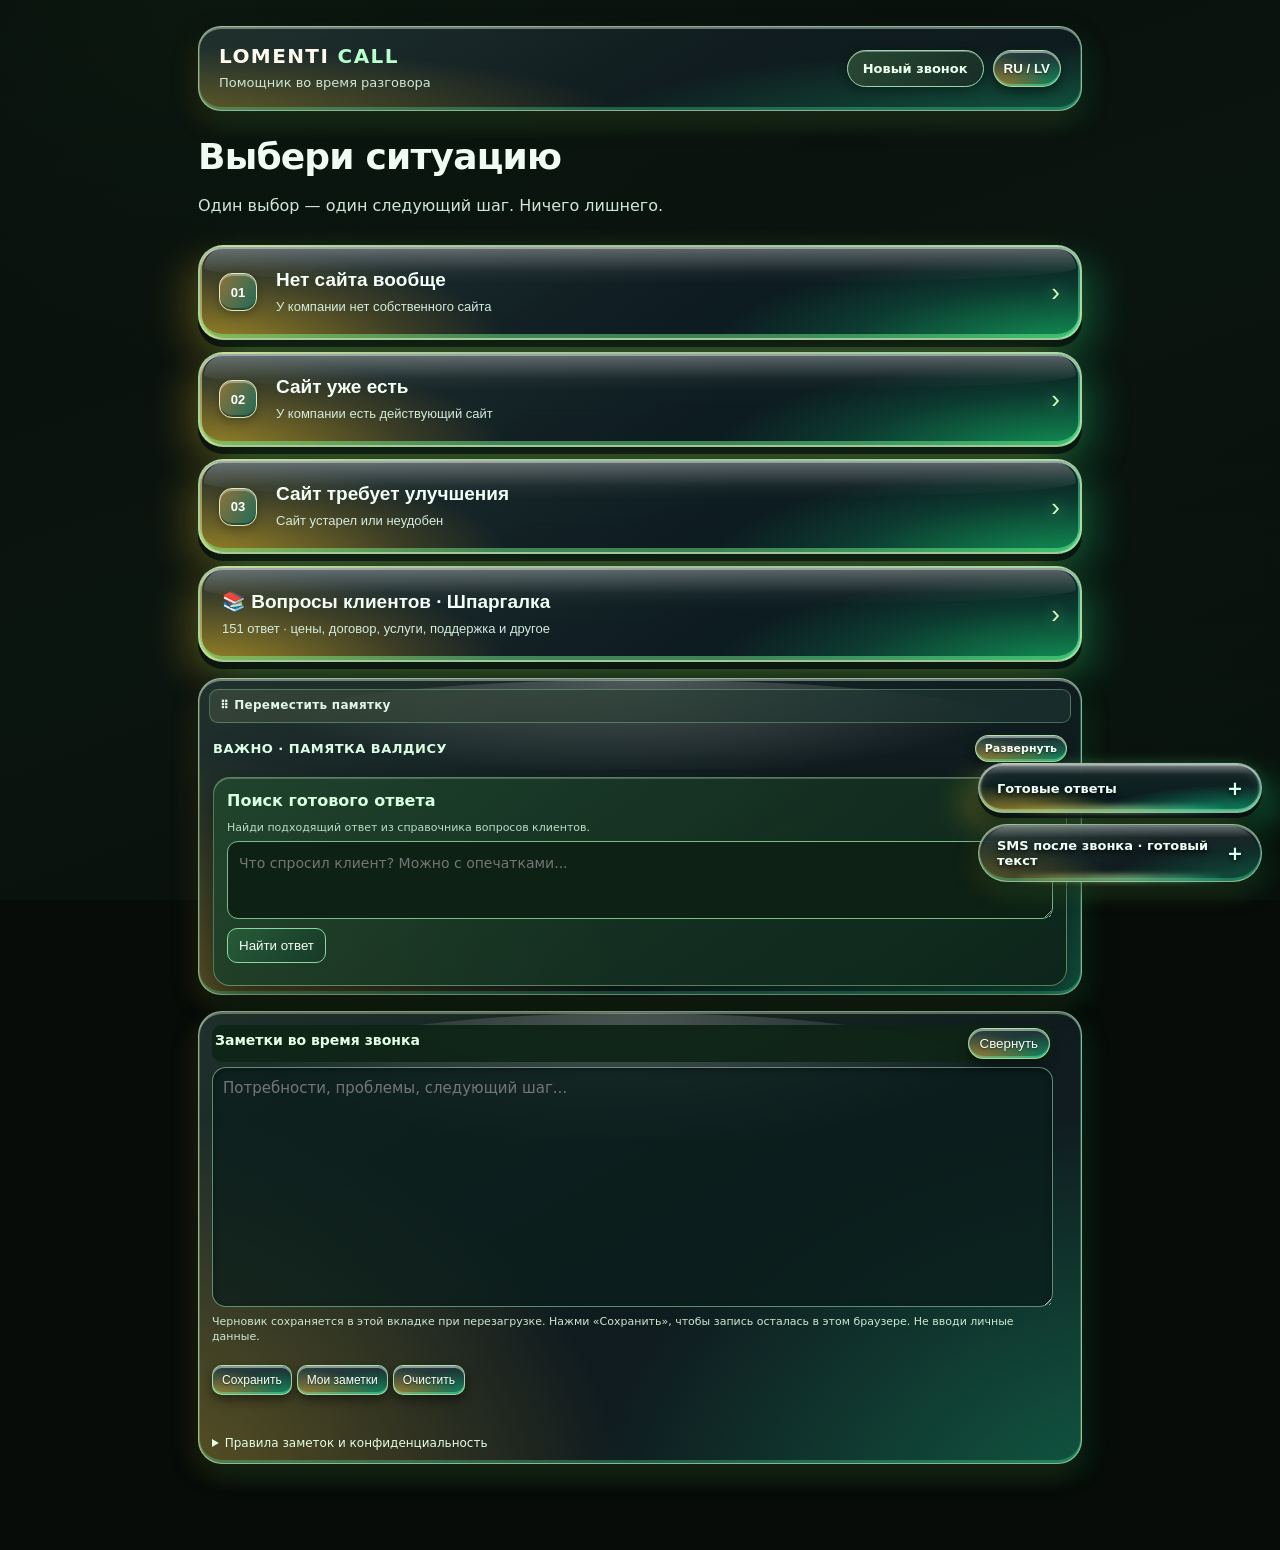
==== index.html @ 5f6c8fbc "End all RU/LV call branches immediately when client says no thanks" ====
<!doctype html><html lang="ru"><head><meta charset="utf-8"><meta name="viewport" content="width=device-width,initial-scale=1"><title>Lomenti Call · Сценарии</title><style>:root{color-scheme:dark;font-family:Inter,system-ui,Arial}*{box-sizing:border-box}body{margin:0;background:radial-gradient(ellipse at 80% 0%,#183c29 0%,#0b1110 48%,#080b0a 100%);color:#eaf7ed;min-height:100vh}.wrap{max-width:780px;margin:auto;padding:28px 18px 80px}header{display:flex;align-items:center;justify-content:space-between;gap:12px;margin-bottom:30px}.brand{font-size:22px;font-weight:850;letter-spacing:2px;color:#b6ff65;text-shadow:0 0 22px #78ff4870}.sub{color:#91a69a;font-size:13px;margin-top:5px}.lang{background:#17251c;border:1px solid #4c8a54;border-radius:14px;padding:10px;color:white;font-weight:700;cursor:pointer}h1{font-size:clamp(26px,5vw,42px);margin:0 0 8px}.intro{color:#a4b5a8;margin-bottom:26px}.grid{display:grid;gap:13px}.tile,.step{border:1px solid #3e6847;background:linear-gradient(140deg,#1d2b24db,#101813e8);border-radius:20px;padding:20px;box-shadow:0 6px 25px #00000055, inset 0 1px #ffffff10}.tile{cursor:pointer;text-align:left;color:#f0fff2;font-size:19px;font-weight:750;transition:.2s}.tile:hover,.choice:hover{border-color:#b4ff69;box-shadow:0 0 22px #a0ff4b22}.tile small{display:block;font-size:13px;color:#9bb39f;margin-top:7px;font-weight:400}.step{margin-top:14px;animation:show .25s ease}.step .eyebrow{color:#a5fb71;font-size:12px;letter-spacing:1px;text-transform:uppercase;font-weight:700}.step p{font-size:17px;line-height:1.55;margin:10px 0 18px}.choices{display:flex;flex-wrap:wrap;gap:9px}.choice,.back{cursor:pointer;border:1px solid #50755a;background:#23352a;color:#f3fff3;border-radius:12px;padding:11px 15px;font-size:14px;font-weight:700}.choice.active{background:#b5ff69;color:#10200c;border-color:#b5ff69}.back{margin:0 0 22px;background:transparent}.branch{margin-left:12px;padding-left:16px;border-left:2px solid #5d9b59}.note{color:#eaffd6;font-size:14px;font-weight:750;line-height:1.5;margin-top:22px;padding:16px;border:2px solid #b5ff69;border-radius:14px;background:#172b1c}.safety{background:#15271cf5;border:2px solid #b5ff69;border-radius:14px;padding:14px;margin-bottom:18px;box-shadow:0 5px 22px #00000099;color:#eaffd6}.safety-title{font-size:15px;font-weight:900;margin-bottom:12px;letter-spacing:.5px}.safety-grid{display:grid;grid-template-columns:repeat(2,minmax(0,1fr));gap:9px}.safety-item{background:#203629;border:1px solid #4b7650;border-radius:10px;padding:11px;font-size:12px;line-height:1.5;font-weight:700}.safety-item::before{content:'✓';color:#b5ff69;margin-right:7px}.safety-item.priority{background:#3a2618;border:2px solid #ffb454;color:#fff0d7;font-size:13px;box-shadow:0 0 15px #ff9d2b22}.safety-item.priority::before{content:'⚠';color:#ffb454}@media(min-width:900px){.wrap{width:calc(100% - 310px);max-width:820px;margin-left:max(300px,calc((100vw - 820px + 300px)/2));margin-right:auto}.safety{position:fixed;top:22px;left:12px;width:275px;max-height:calc(100vh - 44px);overflow-y:auto;z-index:5}.safety-grid{grid-template-columns:1fr}.safety-item{font-size:11px;padding:9px}}@media(min-width:1550px){.safety{left:max(20px,calc((100vw - 820px)/2 - 355px));width:325px}}@media(max-width:899px){.safety{position:relative;bottom:auto;z-index:1;max-height:none;overflow:visible;box-shadow:0 5px 22px #00000099}.safety-grid{grid-template-columns:repeat(2,minmax(0,1fr))}}@media(max-width:550px){.safety-grid{grid-template-columns:1fr}.safety{max-height:none;padding:9px}.safety-title{margin-bottom:5px;font-size:12px}.safety-item{padding:8px;font-size:11px}}@keyframes show{from{opacity:0;transform:translateY(-7px)}to{opacity:1;transform:translateY(0)}}@media(max-width:500px){.tile{font-size:17px}.branch{margin-left:4px;padding-left:10px}.step{padding:15px}}@media(min-width:1100px){.call-notes{position:fixed;right:16px;top:22px;width:320px;z-index:6}}.call-notes.dragging{opacity:.92;user-select:none}.notes-head{cursor:grab;touch-action:none}.call-notes.dragging .notes-head{cursor:grabbing}.call-notes{background:#222b1f;border:1px solid #a5d66c;border-radius:15px;padding:13px;box-shadow:0 8px 30px #00000088}.call-notes.collapsed textarea,.call-notes.collapsed #notes-clear,.call-notes.collapsed #notes-hint{display:none}.notes-head{display:flex;align-items:center;justify-content:space-between;gap:8px}.notes-toggle{margin:0!important;white-space:nowrap}.call-notes label{display:block;font-size:14px;font-weight:800;margin-bottom:8px;color:#d7ffac}.call-notes textarea{width:100%;min-height:125px;resize:vertical;background:#101a13;color:#f3fff3;border:1px solid #66885d;border-radius:9px;padding:10px;font:14px/1.45 system-ui}.call-notes button{margin-top:8px;background:#334532;border:1px solid #759765;border-radius:8px;color:#ffffff;padding:7px 11px;cursor:pointer}.call-notes small{display:block;margin-top:10px;color:#e7cfc5;background:#382a29;border:1px solid #91675e;border-radius:10px;padding:10px;font-size:12px;font-weight:500;line-height:1.55;letter-spacing:0;box-shadow:none;text-transform:none}.call-notes small strong{display:block;color:#ff3030;font-weight:950;font-size:15px;line-height:1.3;text-shadow:0 0 5px #ff222266;letter-spacing:.015em}.call-notes small ul{margin:6px 0 8px;padding-left:17px}.call-notes small li{margin:2px 0}.call-notes small p{margin:7px 0 0}.call-notes small ul{line-height:1.35}@media(max-width:1099px){.call-notes{margin-top:18px}.call-notes textarea{min-height:100px}}@media(min-width:1100px) and (max-width:1350px){.call-notes{width:205px;right:8px}}@media(min-width:1100px){.wrap{width:calc(100% - 680px);max-width:820px;margin-left:auto;margin-right:auto;padding-left:12px;padding-right:12px}.safety{left:16px;width:260px}.call-notes{right:16px;width:320px}}@media(min-width:1100px) and (max-width:1350px){.wrap{width:calc(100% - 515px)}.safety{left:8px;width:205px}.call-notes{right:8px;width:250px}}@media(min-width:1100px) and (max-width:1200px){.wrap{width:calc(100% - 475px)}.safety{width:195px}.call-notes{width:230px}}@media(min-width:1550px){.safety{left:max(20px,calc((100vw - 820px)/2 - 310px));width:275px}.call-notes{right:max(20px,calc((100vw - 820px)/2 - 365px));width:330px}}@media(max-width:1099px){.call-notes{position:static;width:auto;max-width:100%}}  
/* LOMENTI CALL · violet chrome visual system */
:root{color-scheme:dark;font-family:Inter,system-ui,Arial;--violet:#93f6b4;--glow:#5ef291;--ink:#06140b;--line:#60c38175}
html{scroll-behavior:smooth}body{background:radial-gradient(ellipse 75% 46% at 83% 4%,#23924a7a,transparent 75%),radial-gradient(ellipse 60% 45% at 10% 37%,#114724 0%,transparent 80%),linear-gradient(150deg,#06110a,#092211 55%,#06110a);color:#f0fef5;background-attachment:fixed}
body:before{content:"";position:fixed;inset:0;pointer-events:none;z-index:0;background:linear-gradient(110deg,transparent 48%,#93f6b608 50%,transparent 52%),repeating-linear-gradient(0deg,transparent 0 64px,#abf8c608 65px 66px);mask-image:linear-gradient(#00000088,transparent 85%)}
.wrap{position:relative;z-index:1;max-width:900px}header{padding:14px 18px;border:1px solid #86d4a244;border-radius:20px;background:#0f2817b8;backdrop-filter:blur(22px);box-shadow:inset 0 1px #ffffff20,0 14px 50px #00000088;margin-bottom:22px}.brand{color:#f5fef8;text-shadow:0 0 22px #99f7b988;letter-spacing:2.5px}.brand span{color:#abf8c6!important}.sub,.intro{color:#a4d3b5}.lang{background:linear-gradient(140deg,#1f5c35,#153520);border:1px solid #93f6b480;color:#f0fef5;box-shadow:inset 0 1px #ffffff25}.lang:hover,.back:hover{border-color:#cafbdb;box-shadow:0 0 22px #7ff5a855}
.chrome-hero{position:relative;isolation:isolate;overflow:hidden;min-height:235px;border:1px solid #9ef2ba60;border-radius:28px;margin-bottom:25px;padding:35px 34px;display:flex;align-items:center;background:radial-gradient(ellipse at 83% 46%,#2aa9579c 0%,#124825aa 36%,transparent 67%),linear-gradient(130deg,#0f2817,#08150c);box-shadow:inset 0 1px #ffffff36,0 22px 70px #00000099,0 0 70px #35e1721f}
.chrome-hero:after{content:"";position:absolute;inset:0;z-index:-1;pointer-events:none;background:repeating-linear-gradient(90deg,transparent 0 59px,#cdfbdd08 60px 61px),linear-gradient(0deg,#06110a9c,transparent 40%);mask-image:linear-gradient(90deg,transparent,#000000)}
.chrome-copy{position:relative;z-index:2;max-width:62%}.chrome-kicker{color:#b0f9c9;font-size:11px;font-weight:850;letter-spacing:3px;text-transform:uppercase;margin-bottom:12px}.chrome-hero h2{font-size:clamp(29px,4vw,48px);line-height:1.05;letter-spacing:-1.8px;margin:0 0 14px;text-transform:uppercase;text-shadow:0 3px 25px #000000}.chrome-hero p{color:#b8dcc5;font-size:14px;line-height:1.6;max-width:390px;margin:0}.chrome-art{position:absolute;right:-2%;top:-19%;height:145%;width:50%;filter:drop-shadow(0 0 32px #73f4a188);transform:rotate(-12deg);pointer-events:none}.chrome-art svg{width:100%;height:100%}.chrome-hero .spark{position:absolute;width:5px;height:5px;background:#ffffff;border-radius:50%;box-shadow:0 0 16px 4px #90f6b4}.chrome-hero .spark.one{right:28%;top:18%}.chrome-hero .spark.two{right:8%;bottom:22%}
.tile,.step{border:1px solid #63b67f78;background:linear-gradient(145deg,#1d3f29d9,#0e2114ef 72%);box-shadow:inset 0 1px #ffffff23,0 10px 35px #00000088,0 0 28px #37c26810;backdrop-filter:blur(18px);border-radius:20px;color:#f2fef6}.tile{position:relative;overflow:hidden}.tile:before{content:"";position:absolute;inset:0 0 auto;height:1px;background:linear-gradient(90deg,transparent,#d5fce370,transparent)}.tile:hover,.choice:hover{border-color:#adf8c7;box-shadow:0 0 28px #66f3974a, inset 0 1px #ffffff38;transform:translateY(-1px)}.tile small{color:#a8d1b7}.step .eyebrow{color:#acf8c7}.step p{color:#ecfdf2}.choice,.back{background:linear-gradient(145deg,#225233,#183923);border:1px solid #67b884;color:#f5fef8;transition:.18s}.choice.active{background:linear-gradient(120deg,#c9fbdb,#86f5ac);color:#0a2f17;border-color:#dafce6;box-shadow:0 0 24px #77f4a366}.branch{border-left:2px solid #70de97}.note{color:#dcfce7;border-color:#86f5ac;background:#1a4127}.safety{background:#102718ed;border:1px solid #93f6b48c;color:#eafdf1;box-shadow:0 12px 35px #00000099,inset 0 1px #ffffff1b;backdrop-filter:blur(20px)}.safety-title{color:#c9fbda}.safety-item{background:#1d3c28;border:1px solid #4c8d63;color:#ddf6e6}.safety-item::before{color:#aff9c9}.safety-item.priority{background:#3d281e;border:2px solid #ffc074;color:#fff1da}.safety-item.priority::before{color:#ffc074}.call-notes{background:#112a19ed;border:1px solid #74ca93;box-shadow:0 14px 45px #000000aa,inset 0 1px #ffffff22;backdrop-filter:blur(20px)}.call-notes label{color:#d4fbe2}.call-notes textarea{background:#0a1f11;color:#f6fef9;border:1px solid #5ab379}.call-notes textarea:focus{outline:2px solid #86f5ac;outline-offset:1px}.call-notes button{background:#255b38;border:1px solid #70c28d}.call-notes small{background:#22372c;border-color:#52886d}.call-notes small strong{color:#ff7171;text-shadow:none}
@media(max-width:650px){.chrome-hero{padding:25px 20px;min-height:205px}.chrome-copy{max-width:78%}.chrome-hero h2{font-size:clamp(25px,7vw,35px)}.chrome-hero p{font-size:12px}.chrome-art{right:-21%;width:70%;opacity:.62}.chrome-kicker{letter-spacing:1.5px;font-size:10px}header{padding:12px}}
@media(prefers-reduced-motion:reduce){*,*:before,*:after{animation:none!important;transition:none!important;scroll-behavior:auto!important}}

/* Layout correction: no overlapping columns; movable memo */
.chrome-hero{min-height:112px;padding:0;margin-bottom:22px;overflow:hidden;background:radial-gradient(ellipse at 75% 50%,#2da558a0,transparent 60%),linear-gradient(130deg,#0f2817,#08150c)}
.chrome-art{right:5%;top:-125%;height:350%;width:260px;transform:rotate(-17deg);opacity:.85}
.chrome-hero .spark.one{right:35%;top:28%}
.safety-drag-handle{cursor:grab;touch-action:none;user-select:none;padding:8px 10px;margin:-4px -4px 12px;border-radius:9px;background:#224d31;color:#d6fce4;font-size:12px;font-weight:800;letter-spacing:.3px}
.safety.dragging .safety-drag-handle{cursor:grabbing}
@media(min-width:1100px) and (max-width:1499px){.wrap{width:calc(100% - 36px);max-width:900px;margin:0 auto;padding:24px 18px 70px}.safety,.call-notes{position:relative;left:auto;right:auto;top:auto;width:100%;max-width:none;max-height:none;margin:16px 0;overflow:visible}.safety-grid{grid-template-columns:repeat(2,minmax(0,1fr))}}
@media(min-width:1500px){.wrap{width:calc(100% - 710px);max-width:900px;margin:0 auto}.safety{position:fixed;left:16px;top:22px;width:310px;max-height:calc(100vh - 44px);overflow:auto}.call-notes{position:fixed;right:16px;top:22px;width:310px}.safety-grid{grid-template-columns:1fr}}
@media(max-width:1099px){.safety,.call-notes{position:relative;left:auto;right:auto;top:auto;width:100%;max-width:100%;margin:16px 0}.safety-grid{grid-template-columns:repeat(2,minmax(0,1fr))}}
@media(max-width:600px){.safety-grid{grid-template-columns:1fr}.chrome-hero{min-height:90px}.chrome-art{right:0;width:200px}}

.safety{z-index:20}.safety.dragging{z-index:50}.safety-drag-handle{min-height:34px}
.step:has(>.step-meme){position:relative;padding-right:clamp(180px,27%,275px);min-height:230px}.step-meme{position:absolute;right:18px;top:50%;transform:translateY(-50%);width:clamp(150px,23%,235px);height:auto;aspect-ratio:1;object-fit:cover;border-radius:12px;border:1px solid #4b9165;pointer-events:none}.choice-with-meme{display:inline-flex;align-items:center;max-width:100%;min-width:0}.choice-with-meme .choice{white-space:normal}@media(max-width:650px){.step:has(>.step-meme){padding-right:112px;min-height:140px}.step-meme{right:10px;width:96px}.choices{max-width:100%}} .faq-search{display:block;width:100%;padding:16px;border:1px solid #93f6b4;border-radius:15px;background:#14321e;color:#ffffff;font:16px system-ui;outline:none;margin:16px 0 18px}.faq-search:focus{box-shadow:0 0 0 3px #93f6b444}.faq-cats{display:flex;gap:8px;flex-wrap:wrap;margin-bottom:22px}.faq-cats .choice{padding:9px 12px;font-size:13px}.faq-heading{font-size:19px;color:#c9fbdb;margin:24px 0 10px}.faq-item{background:#13301d;border:1px solid #55ab73;border-radius:13px;margin:9px 0;overflow:hidden}.faq-item summary{cursor:pointer;padding:15px;font-weight:700;line-height:1.4}.faq-item[open] summary{color:#c1fad5}.faq-item p{margin:0;padding:0 15px 17px;color:#e6fdee;line-height:1.55}.faq-tile{border-color:#9af7ba;background:linear-gradient(120deg,#215f37,#13321e)}@media(max-width:550px){.faq-cats .choice{font-size:12px;padding:8px 10px}} .sms-note{margin:16px 0;padding:16px;border:1px solid #72d294;border-radius:16px;background:linear-gradient(140deg,#183d25dc,#0f2517e8);box-shadow:0 8px 28px #00000055}.sms-note h2{margin:0 0 7px;font-size:17px;color:#d5fce3}.sms-note p{margin:0 0 10px;color:#b5e2c5;font-size:12px;line-height:1.5}.sms-note pre{white-space:pre-wrap;overflow-wrap:anywhere;font:14px/1.55 system-ui;color:#ecfdf2;background:#0c2113;padding:12px;border-radius:10px;border:1px solid #3c7c53}.sms-note button{cursor:pointer;border:1px solid #96f1b6;border-radius:10px;background:#2c6942;color:white;padding:10px 14px;font-weight:700}
/* Separate three utility panels from the main dialogue with subtle green accents */
.call-helper-panel,.sms-note{border:1px solid #75bd8a!important;background:linear-gradient(145deg,rgba(29,62,47,.92),rgba(20,39,34,.94))!important;box-shadow:0 0 0 1px rgba(128,218,151,.10),0 8px 26px #00000055!important}
.call-helper-panel h2,.sms-note h2{color:#baf3c5!important}
.call-helper-panel .choice{border-color:#619a76;background:#294c3a;color:#eaffed}
.call-helper-panel .choice:hover{border-color:#a4e8b4;box-shadow:0 0 12px #8bdca72b}
.call-helper-panel .choice.active{background:#a7dfb3;color:#143020;border-color:#a7dfb3}
.sms-note pre{border-color:#537f64;background:#14291e;color:#effff1}
.sms-note button{border-color:#80b792;background:#315e43;color:#f1fff3}

/* Compact corner tools: closed by default, independent of dialogue and FAQ */
.quick-tools{position:fixed;bottom:18px;right:18px;width:min(310px,calc(100vw - 28px));z-index:80;display:flex;flex-direction:column;gap:8px;pointer-events:none}
.quick-tool{pointer-events:auto;border:1px solid #74b78b!important;border-radius:13px;background:#192c24f5!important;color:#effff2;box-shadow:0 8px 28px #00000099!important;overflow:hidden;margin:0!important;padding:0!important}
.quick-tool summary{cursor:pointer;list-style:none;display:flex;align-items:center;justify-content:space-between;padding:11px 14px;color:#baf3c5;font-size:13px;font-weight:750;user-select:none}
.quick-tool summary::-webkit-details-marker{display:none}.quick-tool summary:after{content:'+';font-size:19px;line-height:1}.quick-tool[open] summary:after{content:'−'}
.quick-tool-body{padding:0 12px 12px;max-height:min(55vh,480px);overflow-y:auto}.quick-tool-body p{font-size:12px;line-height:1.45;margin:4px 0 10px}.quick-tool-body pre{font-size:12px;line-height:1.5;max-height:230px;overflow:auto;margin:7px 0;padding:10px}.quick-tool-body .choices{gap:6px}.quick-tool-body .choice{font-size:11px;padding:7px 9px}.quick-tool-body .branch{margin:8px 0 0;padding-left:8px}.quick-tool-body .step{padding:9px;margin:0;min-height:0}.quick-tool-body .step p{font-size:12px}.quick-tool-body h2{display:none}.quick-tool-body .sms-note{padding:0}.quick-tool-body button{font-size:12px}
@media(max-width:600px){.quick-tools{right:9px;bottom:9px;width:min(270px,calc(100vw - 18px))}.quick-tool-body{max-height:48vh}}

/* Lomenti Call · calm operator workspace v2 */
:root{--lc-bg:#0d1810;--lc-panel:#17281c;--lc-panel2:#1f3426;--lc-violet:#8de2aa;--lc-text:#effbf3;--lc-muted:#9fc1aa;--lc-border:rgba(147,206,167,.23)}
body{background:radial-gradient(ellipse 65% 50% at 55% -20%,rgba(63,148,94,.17),transparent 78%),linear-gradient(180deg,#101c14,#0c1810 65%,#0f1b12);background-attachment:fixed;color:var(--lc-text)}
body:before{background:none}
.wrap{padding-top:26px}
header{background:rgba(22,40,28,.88);border:1px solid var(--lc-border);box-shadow:0 8px 30px #00000033;border-radius:17px;margin-bottom:25px;padding:17px 20px}
.brand{font-size:20px;text-shadow:none;letter-spacing:1.4px;color:#f5fef8}.brand span{color:#9aebb6!important}
.sub,.intro{color:var(--lc-muted);line-height:1.55}
.lang{border-radius:11px;background:#233d2c;border:1px solid #508d65;box-shadow:none}
h1{letter-spacing:-.8px;line-height:1.16;font-size:clamp(26px,4vw,36px)}
.grid{gap:12px}.tile{padding:22px 22px 22px 76px;min-height:94px;position:relative;border:1px solid var(--lc-border);border-radius:17px;background:linear-gradient(120deg,rgba(31,53,38,.94),rgba(22,38,27,.97));box-shadow:0 5px 18px #00000033;transition:background .2s,border .2s,transform .2s}
.tile:before{display:none}
.tile:after{content:'›';position:absolute;right:20px;top:50%;transform:translateY(-50%);color:#95c9a7;font-size:26px;font-weight:350}
.tile:hover,.tile:focus-visible{background:#23422d;border-color:#7fc999;box-shadow:0 8px 27px #00000055;transform:translateY(-1px)}
.tile small{font-size:13px;color:#a5c1af;line-height:1.4}
.grid>.tile:nth-child(1){--num:'01'}.grid>.tile:nth-child(2){--num:'02'}.grid>.tile:nth-child(3){--num:'03'}
.grid>.tile:nth-child(-n+3){background-image:linear-gradient(120deg,#1f3c29,#17281c)}
.grid>.tile:nth-child(-n+3)::selection{background:#5db07b}
.grid>.tile:nth-child(-n+3){counter-increment:scenario}
.grid>.tile:nth-child(-n+3){isolation:isolate}
.grid>.tile:nth-child(-n+3) small{max-width:90%}
.grid>.tile:nth-child(1){background-image:linear-gradient(120deg,#1f3c29,#17281c)}
.grid>.tile:nth-child(2){background-image:linear-gradient(120deg,#203b29,#17281c)}
.grid>.tile:nth-child(3){background-image:linear-gradient(120deg,#1f3b28,#17281c)}
.tile .tile-number{position:absolute;left:19px;top:50%;transform:translateY(-50%);height:38px;min-width:38px;padding:0 7px;display:flex;align-items:center;justify-content:center;border-radius:10px;background:#2d583c;color:#c5fad7;font-size:13px;font-weight:800}
.faq-tile{padding-left:22px;background:#1b3323}
.faq-tile:after{color:#bdf1d0}
.step{border:1px solid var(--lc-border);background:linear-gradient(135deg,rgba(28,46,34,.96),rgba(21,36,26,.98));border-radius:16px;padding:22px;box-shadow:0 7px 25px #00000033;backdrop-filter:none}
.step p{font-size:16px;line-height:1.64;color:#ebfaf0}
.step .eyebrow{color:#a5eabd;font-size:11px;letter-spacing:1.2px}
.choice,.back{background:#243f2d;border:1px solid #4e7f5f;color:#e9fcf0;border-radius:11px;padding:10px 14px;box-shadow:none;transition:background .2s,border-color .2s}
.choice:hover,.back:hover{background:#2c5239;border-color:#91d6a9;box-shadow:none;transform:none}
.choice.active{background:#87d9a4;border-color:#a6eabe;color:#122618;box-shadow:none}
.branch{border-left:2px solid #5ca676;padding-left:16px}
.safety,.call-notes{background:rgba(23,41,29,.95);border:1px solid var(--lc-border);box-shadow:0 10px 30px #00000044;border-radius:16px;backdrop-filter:blur(14px)}
.safety-title,.call-notes label{color:#d4f6e0}
.safety-drag-handle{background:#223e2c;color:#a5d6b6;border-radius:9px}
.safety-grid{gap:8px}
.safety-item{background:#1f3727;border:1px solid #396548;color:#d3eddc;border-radius:10px;font-size:11px;font-weight:560}
.safety-item.priority{background:#322820;border:1px solid #816449;font-size:11px;color:#f4dec8;box-shadow:none}
.safety-item.priority::before{color:#e2bc84}
.safety-title-row{display:flex;align-items:center;justify-content:space-between;gap:8px;margin:8px 0 12px}
.safety-title-row .safety-title{margin:0;font-size:13px}
.safety-collapse{background:#233e2c;border:1px solid #4e8261;border-radius:8px;color:#dbfbe6;padding:6px 9px;cursor:pointer;font:600 11px system-ui;white-space:nowrap}
.safety.is-collapsed .safety-grid{display:none}
.safety.is-collapsed{padding-bottom:8px}
.call-notes textarea{background:#111e15;border:1px solid #40674e;border-radius:10px;min-height:110px}
.call-notes small{background:#1e2d23;border:1px solid #446554;color:#c5d9cf;box-shadow:none}
.notes-policy{margin-top:10px;color:#b3d7c0;font-size:12px}
.notes-policy summary{cursor:pointer;font-size:12px;color:#a1dcb6}
.notes-policy small{margin-top:8px}
.call-notes.collapsed .notes-policy{display:none}
.quick-tool{background:#18271fef!important;border:1px solid #426951!important;box-shadow:0 8px 26px #00000077!important;border-radius:11px}
.quick-tool summary{color:#b5e2bd}
.quick-tools{width:min(284px,calc(100vw - 28px))}
.quick-tool-body .step{background:#1b2b22;border-color:#426951}
.quick-tool-body .choice{background:#263b2d;border-color:#426951}
.faq-item{background:#1b3022;border-color:#3f6c4f;border-radius:12px}
.faq-item summary{font-weight:600}
.faq-cats .choice{font-size:12px}
.call-progress{display:flex;gap:6px;align-items:stretch;margin:2px 0 18px}
.call-progress span{flex:1;min-width:0;padding:10px 6px;text-align:center;background:#1c2f22;border:1px solid #33543f;border-radius:9px;color:#8cb59a;font-size:11px;font-weight:650;line-height:1.35}
.call-progress span.active{background:#295036;color:#d4fce2;border-color:#6cb786}
.call-progress span.done{color:#addebe;border-color:#447355}
@media(max-width:650px){.wrap{padding:14px 12px 105px}header{padding:13px 14px}.tile{padding:16px 34px 16px 62px;min-height:80px}.tile .tile-number{left:13px;min-width:32px;height:32px}.faq-tile{padding-left:17px}.step{padding:16px}.step p{font-size:15px}.call-progress span{font-size:10px;padding:8px 4px}.quick-tools{right:9px;bottom:9px;width:min(260px,calc(100vw - 18px))}.safety-grid{grid-template-columns:1fr}}
@media(min-width:1100px) and (max-width:1499px){.wrap{max-width:920px}.safety,.call-notes{max-width:920px}}
@media(min-width:1500px){.wrap{width:calc(100% - 690px);max-width:880px}.safety{left:16px;width:292px}.call-notes{right:16px;width:292px}}
@media(prefers-reduced-motion:reduce){.tile,.choice,.back{transition:none}}

/* Liquid Glass UI · glossy, layered translucent controls */
:root{--glass-stroke:rgba(223,252,233,.52);--glass-highlight:rgba(255,255,255,.30);--glass-inner:rgba(255,255,255,.10)}
body{background:radial-gradient(ellipse 62% 45% at 20% 0%,rgba(56,143,81,.20),transparent 80%),radial-gradient(ellipse 55% 40% at 95% 20%,rgba(45,130,80,.13),transparent 85%),linear-gradient(160deg,#0a180e,#0f1c13 45%,#0a1a0e);background-attachment:fixed}
header,.tile,.step,.safety,.call-notes,.faq-item,.quick-tool,.choice,.back,.lang,.call-progress span{backdrop-filter:blur(22px) saturate(145%);-webkit-backdrop-filter:blur(22px) saturate(145%)}
header{background:linear-gradient(130deg,rgba(42,82,55,.68),rgba(15,35,20,.75));border:1px solid rgba(229,253,237,.35);box-shadow:inset 0 1.5px rgba(255,255,255,.30),inset 0 -1px rgba(176,249,200,.12),0 15px 36px #00000055;border-radius:24px}
.tile,.step,.safety,.call-notes,.faq-item{position:relative;isolation:isolate;border:1px solid rgba(205,247,219,.38);background:linear-gradient(155deg,rgba(54,96,67,.70) 0%,rgba(25,54,33,.77) 48%,rgba(17,41,24,.83) 100%);box-shadow:inset 0 1.5px 0 rgba(255,255,255,.26),inset 1px 0 rgba(200,251,213,.12),inset 0 -2px rgba(80,152,104,.20),0 12px 30px rgba(0,0,0,.32),0 2px 0 rgba(4,18,8,.30);border-radius:24px}
.tile:before,.step:before,.safety:before,.call-notes:before{content:"";display:block;position:absolute;z-index:-1;top:1px;left:8%;right:8%;height:28%;border-radius:100% 100% 40% 40%;background:radial-gradient(ellipse at 50% 0,rgba(255,255,255,.18),transparent 75%);pointer-events:none}
.tile:after{color:#defce8;filter:drop-shadow(0 0 7px #aff8c28a)}
.grid>.tile:nth-child(1),.grid>.tile:nth-child(2),.grid>.tile:nth-child(3){background:linear-gradient(145deg,rgba(58,103,72,.72),rgba(24,53,32,.87) 60%,rgba(16,38,22,.92));}
.tile:hover,.tile:focus-visible{background:linear-gradient(135deg,rgba(74,129,92,.80),rgba(30,68,41,.91));border-color:rgba(232,253,240,.79);box-shadow:inset 0 2px rgba(255,255,255,.37),inset 0 -2px rgba(138,231,170,.22),0 15px 35px #00000077,0 0 23px #9bf7b935}
.tile .tile-number{background:linear-gradient(155deg,rgba(107,193,136,.75),rgba(45,101,61,.90));border:1px solid rgba(255,255,255,.35);box-shadow:inset 0 2px rgba(255,255,255,.32),inset 0 -2px rgba(3,20,8,.4),0 3px 10px #00000044;border-radius:13px;color:#ffffff}
.faq-tile{background:linear-gradient(120deg,rgba(47,103,67,.73),rgba(27,53,35,.85))}
.choice,.back,.lang,.safety-collapse,.call-notes button,.sms-note button{position:relative;background:linear-gradient(165deg,rgba(71,120,87,.77),rgba(32,74,44,.92) 65%,rgba(21,55,31,.95));border:1px solid rgba(228,253,236,.52);border-radius:999px;color:#f8fefa;box-shadow:inset 0 2px 1px rgba(255,255,255,.28),inset 0 -3px 2px rgba(4,27,11,.52),inset 1px 0 rgba(213,252,224,.20),0 6px 12px rgba(0,0,0,.30),0 1px 0 rgba(174,248,194,.20);text-shadow:0 1px 2px #00000077;transition:transform .18s ease,border-color .18s,box-shadow .18s,background .18s}
.choice:hover,.back:hover,.lang:hover,.safety-collapse:hover,.call-notes button:hover{border-color:#f5fef8;transform:translateY(-1px);background:linear-gradient(160deg,rgba(94,165,119,.80),rgba(41,87,54,.94));box-shadow:inset 0 2px 1px #ffffff55,inset 0 -3px 2px #00000077,0 8px 18px #00000055,0 0 18px #a4f8c055}
.choice.active{background:linear-gradient(160deg,rgba(213,252,228,.94),rgba(165,248,191,.83) 52%,rgba(121,227,153,.80));color:#112e1b;border-color:#ffffff;box-shadow:inset 0 2px #ffffffa6,inset 0 -3px #47a36582,0 6px 18px #5ed6855c;text-shadow:none}
.choice:focus-visible,.tile:focus-visible,.lang:focus-visible,.back:focus-visible,.quick-tool summary:focus-visible{outline:2px solid #c6fad8;outline-offset:3px}
.branch{border-left:2px solid rgba(154,243,184,.67)}
.step .eyebrow{color:#cafbdb}
.safety{background:linear-gradient(155deg,rgba(38,70,48,.90),rgba(18,45,26,.94));}
.safety-item{background:rgba(41,75,51,.50);border-color:rgba(188,247,208,.22)}
.safety-item.priority{background:linear-gradient(135deg,rgba(80,56,45,.74),rgba(34,51,41,.77));border:1px solid rgba(232,174,128,.55)}
.safety-drag-handle{background:linear-gradient(145deg,rgba(76,130,95,.42),rgba(29,59,38,.52));border:1px solid rgba(231,253,239,.18)}
.call-notes{background:linear-gradient(155deg,rgba(40,76,52,.90),rgba(18,42,25,.96))}
.call-notes textarea{background:rgba(9,29,15,.70);border:1px solid rgba(207,251,222,.40);box-shadow:inset 0 2px 6px #00000055;border-radius:14px}
.quick-tool{background:linear-gradient(145deg,rgba(33,72,66,.95),rgba(19,36,46,.97))!important;border:1px solid rgba(173,244,227,.53)!important;border-radius:18px;box-shadow:inset 0 1.5px rgba(255,255,255,.28),inset 0 -2px rgba(8,36,36,.7),0 9px 24px #00000077,0 0 20px #62d4bc20!important}
.quick-tool summary{color:#d4fff1;text-shadow:0 1px 7px #6ce2c838}
.quick-tool-body .choice,.quick-tool-body button{background:linear-gradient(145deg,rgba(65,111,102,.85),rgba(27,54,67,.95));border-color:rgba(177,234,227,.40)}
.quick-tool-body .choice.active{background:linear-gradient(145deg,#d1f8ec,#82d9cb);color:#0e322b}
.quick-tool-body .step{border-radius:14px;background:rgba(20,45,45,.77);box-shadow:inset 0 1px #ffffff18}
.call-progress span{border:1px solid rgba(189,249,209,.27);background:linear-gradient(155deg,rgba(47,85,59,.56),rgba(25,56,34,.72));box-shadow:inset 0 1px rgba(255,255,255,.16);border-radius:12px}
.call-progress span.active{border-color:rgba(209,251,223,.78);background:linear-gradient(145deg,rgba(100,183,128,.76),rgba(49,103,65,.82));box-shadow:inset 0 1px #ffffff59,0 0 14px #73e09832;color:#ffffff}
.faq-item{overflow:hidden;border-radius:17px;background:linear-gradient(135deg,rgba(49,92,63,.72),rgba(26,51,34,.9))}
.faq-item[open]{border-color:rgba(202,251,219,.62)}
.faq-item summary{color:#e9fbf0}
.faq-item[open] summary{color:#d2fbe1}
@media(max-width:650px){header,.tile,.step,.safety,.call-notes{border-radius:18px}.choice,.back,.lang{min-height:40px}.quick-tool{border-radius:14px}}
@media(prefers-reduced-motion:reduce){.choice,.back,.lang,.tile{transition:none}}

/* Yellow-to-emerald liquid glass inspired by the Select reference */
.quick-tools{gap:11px}
.quick-tool{
  position:relative;isolation:isolate;overflow:visible!important;
  border:1.5px solid rgba(229,255,231,.64)!important;
  border-radius:999px!important;
  background:
    radial-gradient(ellipse 45% 75% at 11% 108%,rgba(251,207,58,.62),transparent 85%),
    radial-gradient(ellipse 60% 80% at 92% 112%,rgba(18,243,166,.60),transparent 86%),
    linear-gradient(180deg,rgba(8,23,26,.94),rgba(14,33,33,.97) 48%,rgba(10,24,29,.96))!important;
  box-shadow:
    inset 0 2px 1px rgba(255,255,255,.58),
    inset 0 5px 8px rgba(235,255,251,.14),
    inset 0 -3px 1px rgba(182,255,190,.45),
    inset 2px 0 2px rgba(251,229,142,.35),
    inset -2px 0 2px rgba(102,255,191,.5),
    0 5px 0 rgba(2,11,15,.72),
    0 11px 17px rgba(0,0,0,.55),
    -18px 15px 29px rgba(251,201,48,.23),
    18px 15px 29px rgba(21,224,144,.27),
    0 0 14px rgba(139,255,207,.16)!important;
  -webkit-backdrop-filter:blur(22px) saturate(190%);backdrop-filter:blur(22px) saturate(190%);
  transition:border-radius .24s,transform .2s,box-shadow .2s;
}
.quick-tool::before{
  content:"";position:absolute;inset:2px 4px auto 4px;height:44%;
  border-radius:999px 999px 60% 60%;
  background:linear-gradient(180deg,rgba(255,255,255,.32),rgba(255,255,255,.045) 42%,transparent 100%);
  pointer-events:none;z-index:1;
}
.quick-tool::after{
  content:"";position:absolute;pointer-events:none;z-index:1;
  left:14%;right:14%;bottom:1px;height:4px;border-radius:50%;
  background:linear-gradient(90deg,#ffe265a8,#b8f7a6,#35ffcb9f);
  filter:blur(3px);
}
.quick-tool>summary{position:relative;z-index:2;border-radius:inherit;padding:13px 18px;min-height:48px;color:#f0fff8!important;font-weight:750;font-size:13px;text-shadow:0 2px 5px rgba(0,0,0,.85)}
.quick-tool>summary::after{color:#d7fff0}
.quick-tool:hover{transform:translateY(-2px)}
.quick-tool[open]{border-radius:24px!important}
.quick-tool[open]::before{border-radius:22px 22px 60% 60%;height:43px}
.quick-tool .quick-tool-body{position:relative;z-index:2;border-top:1px solid rgba(225,255,227,.17);background:linear-gradient(145deg,rgba(6,25,28,.35),rgba(10,34,30,.52));border-radius:0 0 22px 22px}
.quick-tool .quick-tool-body p{color:#d3e9dc}
.quick-tool .quick-tool-body pre{background:rgba(9,23,24,.81);border:1px solid rgba(182,241,202,.32);color:#f1fff4}
.quick-tool-body .choice,.quick-tool-body button{border:1px solid rgba(213,255,220,.5);background:linear-gradient(160deg,rgba(77,115,88,.86),rgba(25,57,50,.94));box-shadow:inset 0 1px rgba(255,255,255,.25),inset 0 -2px rgba(0,0,0,.35)}
.quick-tool-body .choice.active{background:linear-gradient(120deg,#f4df9c,#8bedd1);color:#102d22}
@media(max-width:600px){.quick-tool>summary{min-height:45px;padding:11px 15px}.quick-tool{box-shadow:inset 0 2px #ffffff88,inset 0 -2px #acffba88,0 6px 9px #00000088,-10px 10px 17px #f4c94430,10px 10px 17px #21e79e33!important}}

/* Visible Select-reference chromatic glass on primary guide controls */
.grid>.tile,.tile.faq-tile{
 border:2px solid rgba(209,253,191,.76)!important;
 background:
 radial-gradient(ellipse 45% 140% at 0% 110%,rgba(255,206,36,.58) 0%,rgba(245,184,27,.17) 52%,transparent 78%),
 radial-gradient(ellipse 52% 130% at 100% 110%,rgba(24,255,138,.55) 0%,rgba(14,224,137,.16) 51%,transparent 80%),
 linear-gradient(145deg,rgba(34,48,48,.94) 0%,rgba(14,29,35,.96) 58%,rgba(11,28,30,.96))!important;
 box-shadow:inset 0 2px rgba(255,255,255,.58),inset 0 -4px 0 rgba(121,255,151,.45),inset 2px 0 rgba(255,232,136,.5),inset -2px 0 rgba(64,255,194,.45),0 7px 0 rgba(0,10,11,.74),-17px 15px 34px rgba(249,190,33,.20),17px 15px 34px rgba(23,235,148,.22)!important;
 border-radius:25px!important;
}
.grid>.tile:before{
 content:"";display:block!important;position:absolute;inset:2px 4px auto;height:39%;
 background:linear-gradient(180deg,rgba(255,255,255,.31),rgba(255,255,255,.045) 65%,transparent);
 border-radius:23px 23px 55% 55%;pointer-events:none;z-index:0
}
.grid>.tile:hover{border-color:#e6ffdf!important;box-shadow:inset 0 3px #ffffffa8,inset 0 -4px #57ff9eab,0 9px 0 #071818,-20px 18px 40px #ffd34155,20px 18px 40px #14f6ae55!important}
.grid>.tile .tile-number{background:linear-gradient(120deg,#8e733a,#216b58);border-color:#e7e8b9;color:#ffffff}
.grid>.tile small{color:#d4ecde}
.grid>.tile:after{color:#d5ffbb}
#app .step .choices .choice:not(.active),#app>.back{
 background:
 radial-gradient(ellipse at 7% 110%,rgba(255,214,70,.53),transparent 62%),
 radial-gradient(ellipse at 93% 110%,rgba(44,235,153,.52),transparent 62%),
 linear-gradient(155deg,#263a3b,#13252c)!important;
 border:1.5px solid rgba(191,255,190,.75)!important;
 box-shadow:inset 0 2px #ffffff72,inset 0 -3px #3cff9c6b,0 5px 10px #00000077,-7px 8px 18px #f5c53a33,7px 8px 18px #22e8a533!important;
 color:#f6fff9!important;
}
#app .step .choices .choice.active{background:linear-gradient(120deg,#f9d363,#76e2b1)!important;color:#13271d!important;border-color:#faffd6!important;box-shadow:inset 0 2px #ffffff99,0 0 18px #69efb855!important}
#app .step .eyebrow{color:#b7f4c7}
@media(max-width:650px){.grid>.tile{border-radius:20px!important;box-shadow:inset 0 2px #ffffff72,inset 0 -3px #65ffb57a,0 6px 0 #091a18,-8px 10px 20px #ffcf3833,8px 10px 20px #17f5a138!important}}

/* Unified amber–emerald glass system, including every secondary panel */
:root{--glass-gold:rgba(255,207,68,.52);--glass-mint:rgba(47,239,158,.49);--glass-edge:rgba(203,255,214,.65);--glass-ease:cubic-bezier(.22,1,.36,1)}
header,.step,.safety,.call-notes,.faq-item,.sms-note,.call-helper-panel,.call-progress span{
 background:
 radial-gradient(ellipse 74% 115% at -8% 110%,rgba(255,199,44,.34),transparent 76%),
 radial-gradient(ellipse 85% 125% at 108% 115%,rgba(22,235,154,.33),transparent 75%),
 linear-gradient(150deg,rgba(35,52,49,.9),rgba(17,29,33,.94) 55%,rgba(15,29,31,.96))!important;
 border:1.5px solid var(--glass-edge)!important;
 box-shadow:inset 0 2px rgba(255,255,255,.38),inset 0 -3px rgba(73,244,162,.3),inset 1px 0 rgba(255,232,144,.25),inset -1px 0 rgba(79,255,189,.26),0 8px 24px #00000066,-8px 12px 24px rgba(245,188,38,.10),8px 12px 24px rgba(27,230,148,.12)!important;
 color:#f1fff3;
 -webkit-backdrop-filter:blur(20px) saturate(155%);backdrop-filter:blur(20px) saturate(155%);
 transition:background .7s var(--glass-ease),border-color .6s var(--glass-ease),box-shadow .8s var(--glass-ease),transform .65s var(--glass-ease),border-radius .6s var(--glass-ease);
}
header,.safety,.call-notes,.step{border-radius:23px}
header:before,.step:before,.safety:before,.call-notes:before{
 background:radial-gradient(ellipse at 50% 0,rgba(255,255,255,.23),transparent 77%);
}
.brand{color:#fffcef;text-shadow:none}.brand span{color:#b9ffcd!important}
.sub,.intro,.tile small{color:#cfe7d7}
.step p,.safety-item,.call-notes label{color:#effbf0}
.step .eyebrow{color:#b6ffd1!important}
.safety-title{color:#dcffe3}
.safety-drag-handle,.safety-item,.call-notes small,.notes-policy small{
 background:linear-gradient(140deg,rgba(66,80,62,.62),rgba(25,48,46,.78))!important;
 border:1px solid rgba(182,255,198,.30)!important;
 color:#e1f5e7!important;
}
.safety-item.priority{background:linear-gradient(125deg,rgba(89,69,38,.75),rgba(41,53,42,.76))!important;border-color:rgba(243,205,116,.56)!important;color:#fff6dc!important}
.call-notes textarea,.quick-tool-body pre{
 background:rgba(11,31,28,.77)!important;border:1px solid rgba(163,245,189,.52)!important;color:#f4fff3;
 transition:border-color .5s var(--glass-ease),box-shadow .6s var(--glass-ease);
}
.call-notes textarea:focus{outline:none;border-color:#e5ffcd!important;box-shadow:0 0 0 3px rgba(76,231,148,.18),0 0 18px rgba(243,205,87,.12)}
.call-notes label,.notes-policy summary{color:#e4ffe5}
.lang,.safety-collapse,.call-notes button,.sms-note button,.faq-cats .choice{
 background:
 radial-gradient(ellipse at 3% 105%,rgba(247,194,54,.57),transparent 62%),
 radial-gradient(ellipse at 98% 105%,rgba(29,236,143,.50),transparent 62%),
 linear-gradient(150deg,#2b423f,#152c30)!important;
 border:1.5px solid rgba(200,255,202,.77)!important;
 box-shadow:inset 0 2px #ffffff76,inset 0 -2px #5af4aa6e,0 5px 11px #00000077!important;
 color:#f8fff8!important;
}
.call-progress span{border-radius:12px!important;color:#d7e4d8}
.call-progress span.active{
 background:linear-gradient(120deg,rgba(244,203,89,.83),rgba(77,221,162,.76))!important;
 border-color:#fbffcf!important;color:#173327!important;
 box-shadow:inset 0 2px #ffffff99,0 0 16px rgba(97,238,155,.27)!important;
}
.call-progress span.done{border-color:#8de7a2!important;color:#efffea}
.faq-item{overflow:hidden;border-radius:17px!important}
.faq-item summary{color:#f0fff1}
.faq-item[open] summary{color:#f5ffe2}
.faq-heading{color:#d3ffdc}
.faq-cats .choice.active{background:linear-gradient(115deg,#ffdb77,#9beab9)!important;color:#15352a!important}
.quick-tool,.quick-tool summary,.quick-tool-body,.quick-tool-body .step,.quick-tool-body .choice{
 transition:background .65s var(--glass-ease),border-color .55s var(--glass-ease),box-shadow .75s var(--glass-ease),transform .6s var(--glass-ease),border-radius .6s var(--glass-ease),color .4s ease;
}
.quick-tool[open] .quick-tool-body{animation:glassReveal .55s var(--glass-ease) both;transform-origin:top}
.tile,.choice,.back,.lang,.safety-collapse,.call-notes button,.sms-note button{
 transition:transform .6s var(--glass-ease),box-shadow .7s var(--glass-ease),background .65s var(--glass-ease),border-color .55s var(--glass-ease),color .4s ease!important;
}
.tile:hover,.choice:hover,.back:hover,.lang:hover,.safety-collapse:hover{transform:translateY(-2px)}
.tile:active,.choice:active,.back:active,.lang:active,.quick-tool:active{transform:translateY(1px) scale(.992);transition-duration:.2s!important}
.step{animation:glassReveal .65s var(--glass-ease) both}
.branch{border-left-color:rgba(131,235,160,.67);animation:branchReveal .65s var(--glass-ease) both}
@keyframes glassReveal{from{opacity:0;transform:translateY(9px)}to{opacity:1;transform:translateY(0)}}
@keyframes branchReveal{from{opacity:0;transform:translateY(7px)}to{opacity:1;transform:translateY(0)}}
@media(max-width:600px){header,.step,.safety,.call-notes{border-radius:18px}.step{animation-duration:.52s}.quick-tool[open] .quick-tool-body{animation-duration:.42s}}
@media(prefers-reduced-motion:reduce){
 .step,.branch,.quick-tool[open] .quick-tool-body{animation:none!important}
 header,.tile,.step,.safety,.call-notes,.faq-item,.quick-tool,.choice,.back,.lang,.call-progress span{transition:none!important}
}

/* Larger entire notes panel, not only the typing area */
.call-notes{padding:22px!important;min-height:430px;border-radius:24px!important;display:flex;flex-direction:column;gap:9px}
.call-notes .notes-head{min-height:45px}
.call-notes label{font-size:16px!important}
.call-notes textarea{flex:1;min-height:300px!important;height:340px;resize:vertical;font-size:15px;line-height:1.6;padding:15px!important}
.call-notes.collapsed{min-height:0;display:block}
.call-notes.collapsed textarea{display:none}
@media(min-width:1500px){
 .wrap{width:calc(100% - 760px);max-width:840px}
 .call-notes{width:350px!important;right:16px;min-height:510px}
 .call-notes textarea{min-height:350px!important;height:390px}
}
@media(min-width:1100px) and (max-width:1499px){.call-notes{width:100%!important;max-width:920px;min-height:460px}}
@media(max-width:1099px){.call-notes{width:100%;min-height:400px}.call-notes textarea{height:300px;min-height:275px!important}}
@media(max-width:600px){.call-notes{padding:17px!important;min-height:350px}.call-notes textarea{height:260px;min-height:245px!important}}

/* Darker backdrop: retain subtle green atmosphere, reduce overall brightness */
html{background:#070c09!important}
body{background:radial-gradient(ellipse 75% 55% at 15% 0%,rgba(29,69,37,.15),transparent 75%),radial-gradient(ellipse 65% 50% at 94% 88%,rgba(25,65,37,.10),transparent 80%),linear-gradient(160deg,#080e0b 0%,#0b1510 50%,#070d0a 100%)!important;background-attachment:fixed!important}
body::before{background:none!important;opacity:0!important}
body::after{background:linear-gradient(180deg,rgba(0,0,0,.05),rgba(0,0,0,.24))!important}

/* Small persistent action and a clear note-retention message */
.header-actions{display:flex;align-items:center;gap:9px;flex-wrap:wrap;justify-content:flex-end}
.new-call{border-radius:999px;padding:10px 15px;background:linear-gradient(120deg,#294833,#172e27);color:#ecffed;border:1px solid #97d9a6;box-shadow:inset 0 1px #ffffff55,0 3px 12px #0005;cursor:pointer;font:700 13px system-ui;white-space:nowrap;transition:filter .25s ease,transform .25s ease}
.new-call:hover{filter:brightness(1.18);transform:translateY(-1px)}
.new-call:focus-visible{outline:2px solid #d5ffab;outline-offset:3px}
.notes-session-hint{font-size:11px;line-height:1.5;color:#cce8d1;margin:0 0 8px}
@media(max-width:540px){.header-actions{gap:6px}.new-call{padding:9px 10px;font-size:11px}.lang{padding:9px 10px;font-size:11px}.notes-session-hint{font-size:11px}}

.call-notes.collapsed .notes-session-hint{display:none}

/* FAQ assistant & explicit note archive; no credentials embedded in public pages */
#faq-assistant{margin-top:15px;padding:13px;border:1px solid #b9f6ba65;border-radius:17px;background:linear-gradient(145deg,#20472edb,#0d2218ed);box-shadow:inset 0 1px #ffffff39,0 10px 30px #0007}
#faq-assistant h2{font-size:16px;line-height:1.3;color:#d8ffe0;margin:0 0 9px}
#faq-assistant label{display:block;font-size:12px;color:#c3eacb;margin:7px 0}
#faq-assistant textarea{display:block;width:100%;min-height:78px;resize:vertical;border-radius:11px;border:1px solid #78bd8c;background:#0d2115;color:#f3fff4;font:14px/1.5 system-ui;padding:11px}
#faq-assistant button,.notes-actions button,.notes-archive button,.guide-connect button{border:1px solid #87d9a0;background:linear-gradient(125deg,#275b39,#173a27);color:#f3fff5;border-radius:10px;padding:9px 11px;cursor:pointer;transition:filter .35s ease,box-shadow .35s ease}
#faq-assistant button:hover,.notes-actions button:hover{filter:brightness(1.16);box-shadow:0 2px 15px #75de9860}
#faq-assistant button:disabled,.notes-actions button:disabled{opacity:.6;cursor:wait}
#faq-assistant .assist-toolbar,.notes-actions{display:flex;gap:7px;flex-wrap:wrap;margin:9px 0}
#faq-assistant .assist-answer{font:13px/1.55 system-ui;white-space:pre-wrap;background:#0a1b12;border:1px solid #4c9869;border-radius:10px;padding:12px;margin-top:10px}
#faq-assistant .assist-source{font-size:11px;color:#b2dbbd;margin-top:9px}
#faq-assistant .assist-options button{display:block;width:100%;text-align:left;margin-top:8px}
#faq-assistant .assist-subtext{font-size:11px;color:#b8ddc4;margin:0 0 7px}
.notes-actions{margin:9px 0}.notes-actions button{font-size:12px}.notes-archive,.guide-connect{margin-top:12px;font-size:12px;color:#d4eed9}
.notes-archive summary,.guide-connect summary{cursor:pointer;color:#bbf9cd;margin-bottom:8px}
.notes-archive .archive-entry{border:1px solid #4d8860;border-radius:10px;padding:9px;margin:7px 0;background:#132b1c}
.notes-archive .archive-entry p{white-space:pre-wrap;word-break:break-word;margin:5px 0;font-size:12px}
.guide-connect input{display:block;width:100%;max-width:100%;margin:7px 0;border:1px solid #608e6d;border-radius:8px;background:#091b10;color:white;padding:9px;font-size:12px}
.guide-connect p,#notes-save-status{font-size:11px;color:#cae5d0;line-height:1.5}
.call-notes.collapsed .notes-actions,.call-notes.collapsed .notes-archive,.call-notes.collapsed .guide-connect,.call-notes.collapsed #notes-save-status{display:none}

/* Viewport-safe notes: readable rules, compact controls and independent scrolling. */
@media (min-width:1100px) {
  .call-notes {
    min-height:0!important;
    max-height:calc(100vh - 36px)!important;
    max-height:calc(100dvh - 36px)!important;
    overflow-y:auto!important;
    overscroll-behavior:contain;
    scrollbar-gutter:stable;
    scroll-padding-bottom:20px;
    padding:13px!important;
    gap:5px;
  }
  .call-notes .notes-head {
    min-height:34px;
    position:sticky;
    top:-13px;
    z-index:2;
    background:rgba(15,37,23,.96);
    border-radius:10px;
    padding:3px;
  }
  .call-notes label {font-size:14px!important}
  .call-notes textarea {
    min-height:140px!important;
    height:clamp(160px,27vh,240px);
    flex:0 0 auto;
    padding:10px!important;
    line-height:1.45;
  }
  .call-notes .notes-session-hint{margin:3px 0;font-size:11px;line-height:1.35}
  .call-notes .notes-actions{margin:4px 0;gap:5px}
  .call-notes .notes-actions button{padding:7px 9px}
  .call-notes .notes-policy,.call-notes .notes-archive,.call-notes .guide-connect{margin-top:5px}
  .call-notes .notes-policy small{display:block;margin-top:5px;padding:8px!important;line-height:1.45}
  .call-notes .notes-policy small ul{margin:4px 0;padding-left:16px}
  .call-notes .notes-policy small li{margin:2px 0}
  .call-notes .notes-policy small p{margin:4px 0}
  .call-notes.collapsed{overflow:hidden!important}
}
@media (min-width:1500px) {
  /* Keep floating answer/SMS pills left of the right-hand notes column. */
  .quick-tools{right:390px;bottom:16px;width:min(285px,calc(100vw - 410px))}
}
@media (max-width:1099px) {
  .call-notes{gap:6px;padding:14px!important;min-height:0!important}
  .call-notes .notes-head{min-height:34px}
  .call-notes .notes-policy,.call-notes .notes-archive,.call-notes .guide-connect{margin-top:6px}
  .call-notes textarea{min-height:175px!important;height:240px}
}

/* Clean notes panel: save and read only. */
.notes-archive[hidden]{display:none!important}
.notes-archive{padding:10px;border:1px solid #4d8860;border-radius:13px;max-height:min(40vh,360px);overflow-y:auto;overscroll-behavior:contain;background:rgba(8,28,17,.52)}
.notes-archive h3{font-size:14px;margin:0 0 8px;color:#e6ffe9}
.notes-archive .archive-entry{margin:8px 0}
.notes-archive .archive-entry-head{display:flex;justify-content:space-between;align-items:center;gap:10px}
.notes-archive .archive-entry-head strong{font-size:11px;color:#c4eccc}
.notes-archive .archive-entry-head button{font-size:11px;padding:5px 9px;flex-shrink:0}
.notes-archive .archive-entry p{max-height:none;white-space:pre-wrap}
</style></head><body><main class="wrap"><header><div><div class="brand">LOMENTI <span style="color:white">CALL</span></div><div class="sub" id="tag">Помощник во время разговора</div></div><div class="header-actions"><button class="new-call" id="new-call" type="button">Новый звонок</button><button class="lang" id="lang">RU / LV</button></div></header><div id="app"></div><div class="safety" id="safety" role="note"><div class="safety-drag-handle" id="safety-drag-handle">⋮⋮</div></div><div class="quick-tools" id="quick-tools"><details class="quick-tool" id="quick-objections"><summary id="quick-objections-title">Готовые ответы</summary><div class="quick-tool-body" id="quick-objections-body"></div></details><details class="quick-tool sms-note" id="sms-note"><summary id="sms-title">SMS после звонка</summary><div class="quick-tool-body"><p id="sms-rule"></p><pre id="sms-text"></pre><button id="sms-copy" type="button"></button></div></details></div><aside class="call-notes" aria-label="Call notes"><div class="notes-head"><label id="notes-label" for="call-notes-text">Заметки во время звонка</label><button id="notes-toggle" class="notes-toggle" type="button" aria-expanded="true">Свернуть</button></div><textarea id="call-notes-text" placeholder="Потребности, проблемы, следующий шаг..."></textarea><p id="notes-session-hint" class="notes-session-hint">Нажми «Сохранить», чтобы запись осталась в этом браузере. Не вводи личные данные.</p><div class="notes-actions"><button id="notes-save" type="button">Сохранить</button><button id="notes-open" type="button" aria-expanded="false" aria-controls="notes-archive">Мои заметки</button><button id="notes-clear" type="button">Очистить</button></div><p id="notes-save-status" role="status" aria-live="polite"></p><section class="notes-archive" id="notes-archive" hidden><h3 id="notes-archive-title">Мои заметки</h3><div id="notes-archive-list"></div></section><details class="notes-policy"><summary id="notes-policy-label">Правила заметок и конфиденциальность</summary><small id="notes-hint">Не записывать личные или конфиденциальные данные.</small></details></aside></main><script>
const data={"ru":{"tag":"Помощник во время разговора","title":"Выбери ситуацию","intro":"Один выбор — один следующий шаг. Ничего лишнего.","home":"← Главное меню","scenarios":[["Нет сайта вообще","У компании нет собственного сайта"],["Сайт уже есть","У компании есть действующий сайт"],["Сайт требует улучшения","Сайт устарел или неудобен"]],"hello":"Добрый день! Подскажите, я правильно дозвонился в компанию (название фирмы)? Меня зовут Валдис. Звоню по поводу сайтов для компаний: мы создаём новые и помогаем улучшать действующие. У вас найдётся минутка, чтобы я коротко объяснил причину звонка?","yes":"Да, удобно","no":"Нет, неудобно","notnow":"Не буду задерживать. Если вопрос с сайтом вам в принципе интересен, можем созвониться в согласованное время. Хотели бы, чтобы я перезвонил?","callback":"Да, перезвоните","noCallback":"Нет, спасибо","callbackEnd":"Когда вам будет удобнее: сегодня после работы, завтра или в другой день? Запишу только время, которое вы сами выберете.","today":"Сегодня позже","tomorrow":"Завтра","otherTime":"Другое время","callbackToday":"Подскажите удобное время сегодня. Перезвоню только в согласованный промежуток.","callbackTomorrow":"Во сколько завтра можно позвонить, чтобы не отвлекать вас в разгар работы?","callbackOther":"Назовите удобные день и время. Зафиксирую договорённость, чтобы звонок не оказался неожиданным.","selfContact":"Я сам свяжусь","selfContactText":"Могу отправить два примера сайтов и краткое описание услуг, чтобы вы посмотрели их без спешки. Что удобнее — корпоративная почта, WhatsApp или SMS? Отправим только с вашего разрешения; повторно писать или звонить без отдельной договорённости не будем.","delivery":["Email","WhatsApp","SMS"],"deliveryEnd":["На какой email отправить ссылки?","На какой номер WhatsApp можно отправить ссылки?","На какой номер отправить SMS со ссылками?"],"noCallbackEnd":"Понимаю, тогда больше не отвлекаю. Желаю вам удачного дня!","offer0":"Как клиенты обычно узнают о ваших услугах: через Instagram или Facebook, по рекомендациям, из рекламы или другим способом? Хочу понять, может ли отдельный сайт действительно быть вам полезен.","offer1":"Вижу, что сайт у вас уже есть. Как он справляется со своей задачей — людям легко найти услуги и контакты, удобно оставить заявку с телефона, или что-то хотелось бы доработать?","offer2":"Если бы вы могли сейчас исправить на сайте одну вещь, что выбрали бы: внешний вид, удобство на телефоне, получение заявок или обновление информации?","interested":"Да, интересно","price":"Сколько стоит?","decline":"Нет, спасибо","declineText":"Не буду настаивать. Благодарю за уделённую минуту, всего доброго!","pricing":"Для нового информационного сайта есть тариф Start: 50 € в месяц с НДС, за первые 12 месяцев — 600 €. Из них 480 € относится к разработке и 120 € к поддержке. Это сайт до 5 страниц с адаптацией под телефон, согласованными формами и нужными языковыми версиями. Включены две небольшие правки контента в месяц — например, поменять контакт, текст или логотип. Домен и хостинг оплачиваются отдельно; магазин и крупные функции оцениваются отдельно. Хотите, я отправлю состав тарифа письменно?","send":"Да, пришлите","askPrice":"Сколько стоит?","later":"Может быть позже","endLead":"Уточню, что вам полезнее получить: пару примеров сайтов, описание Start или предложение по конкретной доработке? Если согласны, назовите корпоративный email — отправим именно это, без лишних рассылок.","endLater":"Тогда не буду отвлекать. Если тема станет актуальной, наши контакты можно найти на lomenti.lv. Всего доброго!","channels":["Через социальные сети","По рекомендациям","Через рекламу","Пока никак"],"channelReplies":["Если клиенты находят вас в соцсетях, где они смотрят полный список услуг, цены и способы записи — прямо в профиле или приходится уточнять всё в сообщениях?","Когда вас рекомендуют, что человек получает до первого звонка — ссылку, прайс, фотографии или только номер телефона?","Куда ведёт ваша реклама: в профиль соцсети, на отдельную страницу или сразу на звонок? Важно, чтобы человеку было понятно, что делать дальше.","Если вы пока не используете рекламу или сайт, как обычно появляются новые обращения: знакомые рекомендуют, люди проходят мимо или есть другой способ?"],"continueLabel":"Да, это актуально","notRelevant":"Нет, не актуально","discoveryNext":"Сайт не заменяет рекомендации или соцсети. Он даёт клиенту одно место, где можно спокойно посмотреть услуги, цены, часы работы, адрес и оставить заявку. Для небольшого бизнеса обычно хватает структуры до 5 страниц; если нужно больше, сначала обсудим задачу. Могу отправить два примера, чтобы вы оценили формат?","question":"Ответ клиента","finish":"Завершение","disclaimer":"ВАЖНО: ЗВОНИТЬ ТОЛЬКО ПО ПРОВЕРЕННЫМ КОРПОРАТИВНЫМ КОНТАКТАМ С ПОДТВЕРЖДЁННЫМ ОСНОВАНИЕМ ДЛЯ ЗВОНКА. НЕ ЗВОНИТЬ НА ЛИЧНЫЕ И НЕПОДТВЕРЖДЁННЫЕ МОБИЛЬНЫЕ НОМЕРА. ОТСУТСТВИЕ ОТКАЗА НЕ ОЗНАЧАЕТ СОГЛАСИЯ. НЕ НАВЯЗЫВАТЬСЯ И НЕ ВЕСТИ РАЗГОВОР АГРЕССИВНО. В НАЧАЛЕ НАЗВАТЬ СВОЁ ИМЯ И ЦЕЛЬ ЗВОНКА; НЕ ПОВТОРЯТЬ НАЗВАНИЕ LOMENTI БЕЗ НЕОБХОДИМОСТИ. ЕСЛИ СПРАШИВАЮТ, КТО ЗВОНИТ И ОТКУДА, СРАЗУ ЧЕСТНО НАЗВАТЬ LOMENTI. ПРИ ОТКАЗЕ — СРАЗУ ЗАВЕРШИТЬ РАЗГОВОР, ЗАФИКСИРОВАТЬ ОТКАЗ И НЕ ЗВОНИТЬ ПОВТОРНО. НЕ ОБЕЩАТЬ ГАРАНТИРОВАННЫЕ ПРОДАЖИ И НЕ НАЗЫВАТЬ ЦЕНУ БЕЗ ВОПРОСА.","recommendQuestion":"Когда вас рекомендуют знакомым, что происходит дальше? Людям отправляют фотографии и прайс в сообщениях, они ищут вас в соцсетях или обычно сразу звонят?","recommendChoices":["Да, хотелось бы","Нет, нас всё устраивает","Не уверен"],"recommendYes":"Представьте, что после рекомендации человеку отправляют одну ссылку: там описание услуг, фотографии, адрес и контакты. Не нужно заново объяснять одно и то же каждому. Хотите посмотреть, как такой сайт может выглядеть?","recommendUnsure":"После рекомендации клиенту обычно приходится отдельно спрашивать цены, перечень услуг или адрес? Или вы уже отправляете всю информацию готовым сообщением?","recommendUnsureNext":"Если собрать эти сведения на одной странице, их будет проще пересылать новым клиентам. Можно добавить примеры работ и форму заявки, если она нужна. Разрешите показать пару готовых концептов?","recommendOffer":["Да, пришлите","Может быть позже","Нет, спасибо"],"recommendLater":"Понял, тогда не буду убеждать. Если причина только во времени, могу оставить ссылку на примеры — но лишь если вы хотите её получить.","recommendLaterChoices":["Сайт не нужен","Сейчас не время"],"recommendNotNeeded":"Если клиенты и так быстро находят всю нужную информацию, дополнительный сайт может пока не понадобиться. Не буду предлагать вам лишнюю услугу. Всего доброго!","recommendNotNow":"Если сейчас не до сайта, вернёмся к теме только по вашей инициативе. Желаю спокойного рабочего дня!","recommendPermission":["Да, можно","Нет, спасибо"],"recommendSms":"Раз вы разрешили отправить SMS, уточните, пожалуйста, корпоративный номер для сообщения. В нём будут только согласованные ссылки и контакты.","recommendNo":"Если рекомендации работают и клиентам всё удобно, это хороший результат. Не стану предлагать сайт просто ради сайта. Всего доброго!","socialQuestion":"Когда человек находит вас через Instagram или Facebook, ему хватает информации в профиле? Или всё равно приходится отдельно отвечать на вопросы о ценах, услугах и записи?","socialOptions":["Хватает","Хотелось бы больше","По-разному"],"socialEnough":"Тогда соцсети отлично справляются со своей работой. Сайт можно использовать как удобное дополнение: одна ссылка в профиле, а внутри — услуги, цены, адрес, контакты и при необходимости форма заявки. Хотите увидеть пример такого решения?","socialMore":"Что именно мешает получать больше обращений: люди не находят всю информацию, сложно оставить заявку или нужно подробнее показать услуги и работы? От этого зависит, какую задачу вообще имеет смысл решать сайтом.","socialMoreOptions":["Новых обращений","Оформления заказов","Представить услуги"],"socialMoreTexts":["Можно сделать отдельную страницу с услугами и кнопкой связи или заявки, а ссылку разместить в соцсетях и рекламе. Это упростит обращение, но само по себе не гарантирует притока клиентов.","Для услуг можно добавить форму с именем, выбором услуги и удобным временем связи. Если нужна настоящая онлайн-запись с календарём, это уже отдельная функция, которую оценим заранее.","На сайте можно разложить услуги по разделам, добавить фотографии работ, ориентиры по ценам и понятные контакты. Обычно это удобнее, чем искать нужный пост среди публикаций."],"socialMixed":"Тогда важно понять приоритет: сделать информацию доступной даже между публикациями в соцсетях или упростить существующим клиентам запись и связь с вами?","socialMixedOptions":["Больше стабильности","Удобство клиентов"],"socialMixedTexts":["Посты в соцсетях быстро уходят вниз. На сайте прайс, график, адрес и перечень услуг останутся доступны по одной ссылке даже без новой публикации.","Клиент сможет с телефона сразу увидеть услугу, часы работы, карту и кнопку связи. При необходимости добавим простую форму заявки в согласованный объём."],"socialExamples":"Могу прислать два примера: один с простым описанием услуг, другой — с формой заявки. Так будет легче понять, какой формат подходит именно вашему бизнесу. Отправить?","socialExamplesOptions":["Да, интересно","Не вижу необходимости","Может быть позже"],"socialNoNeed":"Вполне возможно, что вам сейчас хватает соцсетей и отдельный сайт не окупит усилий. В таком случае не буду навязывать проект. Всего доброго!","socialLater":"Если вопрос не в необходимости, а в сроках, можно просто вернуться к нему позже. Я не стану назначать повторный звонок без вашего согласия.","needChoices":["Не вижу пользы","Сейчас хватает клиентов","Не хочу обсуждать"],"needReplies":["Если дополнительной пользы для бизнеса сейчас нет, не буду тратить ваше время. Всего доброго!","Когда клиентов хватает, сайт не обязательно нужен для рекламы. Иногда он просто снимает повторяющиеся вопросы о ценах, адресе и услугах. Но если и с этим всё удобно, менять ничего не нужно.","Не стану расспрашивать дальше. Желаю удачного дня!"]},"lv":{"tag":"Palīgs sarunas laikā","title":"Izvēlieties situāciju","intro":"Viena izvēle — viens nākamais solis.","home":"← Galvenā izvēlne","scenarios":[["Nav mājaslapas","Uzņēmumam nav savas mājaslapas"],["Ir mājaslapa","Uzņēmumam jau ir mājaslapa"],["Mājaslapa jāuzlabo","Esošā mājaslapa ir novecojusi vai neērta"]],"hello":"Labdien! Vai esmu sazvanījis uzņēmumu (uzņēmuma nosaukums)? Mani sauc Valdis. Zvanu par mājaslapām uzņēmumiem: veidojam jaunas un palīdzam uzlabot esošās. Vai jums būtu minūte, lai īsi izskaidrotu zvana iemeslu?","yes":"Jā, varam","no":"Nē, nav ērti","notnow":"Neaizkavēšu jūs. Ja mājaslapas jautājums jums vispār ir aktuāls, varam sazināties iepriekš saskaņotā laikā. Vai vēlaties, lai atzvanu?","callback":"Jā, atzvaniet","noCallback":"Nē, paldies","callbackEnd":"Kad jums būtu ērtāk: vēlāk šodien, rīt vai citā dienā? Pierakstīšu tikai jūsu izvēlēto laiku.","today":"Vēlāk šodien","tomorrow":"Rīt","otherTime":"Citā laikā","callbackToday":"Kuros laikos šodien jums būtu ērti? Zvanīšu tikai saskaņotajā laikā.","callbackTomorrow":"Cikos rīt drīkstu piezvanīt, lai netraucētu darba steigā?","callbackOther":"Nosauciet, lūdzu, piemērotu dienu un laiku. Pierakstīšu mūsu vienošanos, lai zvans nebūtu negaidīts.","selfContact":"Es pats sazināšos","selfContactText":"Varu nosūtīt divus mājaslapu piemērus un īsu pakalpojumu aprakstu, lai varat tos apskatīt bez steigas. Kur ērtāk saņemt — uzņēmuma e-pastā, WhatsApp vai SMS? Nosūtīsim tikai ar jūsu atļauju; bez atsevišķas vienošanās atkārtoti nerakstīsim un nezvanīsim.","delivery":["E-pasts","WhatsApp","SMS"],"deliveryEnd":["Uz kuru e-pasta adresi nosūtīt saites?","Uz kuru WhatsApp numuru nosūtīt saites?","Uz kuru numuru nosūtīt SMS ar saitēm?"],"noCallbackEnd":"Saprotu, tad netraucēšu. Lai jums veiksmīga diena!","offer0":"Kā klienti parasti uzzina par jūsu pakalpojumiem: Instagram vai Facebook, pēc ieteikumiem, no reklāmas vai citādi? Vēlos saprast, vai atsevišķa mājaslapa jums tiešām varētu noderēt.","offer1":"Jums jau ir mājaslapa. Kā tā pilda savu uzdevumu — vai klienti viegli atrod pakalpojumus un kontaktus, vai ir ērti pieteikties telefonā, vai kaut ko gribētos uzlabot?","offer2":"Ja tagad mājaslapā varētu uzlabot vienu lietu, ko jūs izvēlētos: izskatu, ērtumu telefonā, pieteikumu saņemšanu vai informācijas atjaunošanu?","interested":"Jā, interesē","price":"Kāda ir cena?","decline":"Nē, paldies","declineText":"Neuzstāšu. Paldies par veltīto minūti, visu labu!","pricing":"Jaunai informatīvai mājaslapai ir Start tarifs: 50 € mēnesī ar PVN, pirmajos 12 mēnešos kopā 600 €. No tiem 480 € ir par izstrādi un 120 € par atbalstu. Cenā ir līdz 5 lapām, pielāgojums telefonam, saskaņotas formas un vajadzīgās valodu versijas. Iekļauti divi nelieli satura labojumi mēnesī — piemēram, kontakta, teksta vai logotipa maiņa. Domēnu un hostingu apmaksā atsevišķi; veikalus un lielākas funkcijas novērtējam atsevišķi. Vai nosūtīt tarifa aprakstu rakstiski?","send":"Jā, atsūtiet","askPrice":"Cik tas maksā?","later":"Varbūt vēlāk","endLead":"Kas jums būtu noderīgāk: divi mājaslapu piemēri, Start tarifa apraksts vai piedāvājums konkrētam uzlabojumam? Ja piekrītat, nosauciet uzņēmuma e-pasta adresi — nosūtīsim tikai saskaņoto informāciju.","endLater":"Netraucēšu jūs tālāk. Ja šī tēma vēlāk kļūs aktuāla, mūsu kontaktus atradīsiet lomenti.lv. Visu labu!","channels":["Sociālajos tīklos","Pēc ieteikumiem","Ar reklāmu","Pagaidām nekā"],"channelReplies":["Ja klienti jūs atrod sociālajos tīklos, kur viņi redz pilnu pakalpojumu sarakstu, cenas un pieraksta iespējas — profilā vai tas viss jājautā ziņās?","Kad kāds jūs iesaka, ko cilvēks saņem pirms pirmā zvana — saiti, cenu sarakstu, foto vai tikai tālruņa numuru?","Kur nonāk cilvēks pēc reklāmas: sociālo tīklu profilā, atsevišķā lapā vai uzreiz pie zvana? Svarīgi, lai nākamais solis būtu skaidrs.","Ja pagaidām neizmantojat reklāmu vai mājaslapu, kā parasti rodas jauni pieprasījumi: pēc paziņu ieteikumiem, garāmgājēji vai citādi?"],"continueLabel":"Jā, tas ir aktuāli","notRelevant":"Nē, nav aktuāli","discoveryNext":"Mājaslapa neaizstāj ieteikumus vai sociālos tīklus. Tā ļauj vienuviet parādīt pakalpojumus, cenas, darba laiku, adresi un pieteikuma iespēju. Nelielam uzņēmumam bieži pietiek ar līdz 5 lapu struktūru; ja vajadzīgs vairāk, vispirms izrunājam uzdevumu. Vai drīkstu nosūtīt divus piemērus?","question":"Klienta atbilde","finish":"Noslēgums","disclaimer":"SVARĪGI: ZVANĪT TIKAI PĀRBAUDĪTIEM UZŅĒMUMU KONTAKTIEM AR APSTIPRINĀTU PAMATU ZVANAM. NEZVANĪT UZ PRIVĀTIEM VAI NEAPSTIPRINĀTIEM MOBILAJIEM NUMURIEM. ATTEIKUMA NEESAMĪBA NAV PIEKRIŠANA. NEUZBĀZTIES UN NERUNĀT AGRESĪVI. SARUNAS SĀKUMĀ NOSAUKT SAVU VĀRDU UN ZVANA MĒRĶI; BEZ VAJADZĪBAS NEATKĀRTOT LOMENTI NOSAUKUMU. JA JAUTĀ, KAS UN NO KURIENES ZVANA, NEKAVĒJOTIES GODĪGI NOSAUKT LOMENTI. ATTEIKUMA GADĪJUMĀ NEKAVĒJOTIES BEIGT SARUNU, FIKSĒT ATTEIKUMU UN VAIRS NEZVANĪT. NESOLĪT GARANTĒTU PĀRDOŠANAS REZULTĀTU UN NENOSAUKT CENU, JA KLIENTS TO NAV JAUTĀJIS.","recommendQuestion":"Kad kāds jūs iesaka paziņām, kas notiek tālāk? Cilvēkiem sūta foto un cenu sarakstu ziņās, viņi meklē jūs sociālajos tīklos vai uzreiz zvana?","recommendChoices":["Jā, vēlētos","Nē, viss apmierina","Neesmu pārliecināts"],"recommendYes":"Iedomājieties, ka pēc ieteikuma cilvēkam nosūta vienu saiti: tur redzami pakalpojumi, foto, adrese un kontakti. Nav katram viss jāskaidro no jauna. Vai vēlaties apskatīt šāda risinājuma piemēru?","recommendUnsure":"Vai pēc ieteikuma klientiem vēl atsevišķi jāprasa cenas, pakalpojumi vai adrese? Vai arī jums jau ir gatava informācija, ko nosūtāt vienā ziņā?","recommendUnsureNext":"Ja šo informāciju apkopotu vienā lapā, to būtu viegli pārsūtīt jaunajiem klientiem. Vajadzības gadījumā var pievienot darbu piemērus un pieteikuma formu. Vai drīkstu nosūtīt pāris konceptu?","recommendOffer":["Jā, atsūtiet","Varbūt vēlāk","Nē, paldies"],"recommendLater":"Saprotu, tad nepārliecināšu. Ja jautājums ir tikai par laiku, varu atstāt saiti uz piemēriem — taču vienīgi tad, ja vēlaties to saņemt.","recommendLaterChoices":["Mājaslapa nav vajadzīga","Šobrīd nav īstais laiks"],"recommendNotNeeded":"Ja klienti jau tagad ātri atrod visu vajadzīgo, papildu mājaslapa var arī nebūt nepieciešama. Negribu piedāvāt nevajadzīgu pakalpojumu. Visu labu!","recommendNotNow":"Ja šobrīd mājaslapa nav prioritāte, pie jautājuma atgriezīsimies tikai pēc jūsu iniciatīvas. Lai mierīga darba diena!","recommendPermission":["Jā, drīkst","Nē, paldies"],"recommendSms":"Tā kā piekritāt SMS, lūdzu, apstipriniet uzņēmuma numuru ziņojumam. Tajā būs tikai saskaņotās saites un kontakti.","recommendNo":"Ja ieteikumi darbojas un klientiem viss ir ērti, tas ir labs rezultāts. Mājaslapu tikai mājaslapas pēc nepiedāvāšu. Visu labu!","socialQuestion":"Kad cilvēks atrod jūs Instagram vai Facebook, vai profilā ir visa vajadzīgā informācija? Vai tomēr nākas atsevišķi atbildēt par cenām, pakalpojumiem un pierakstu?","socialOptions":["Pietiek","Gribētos vairāk","Dažādi"],"socialEnough":"Tad sociālie tīkli savu darbu pilda labi. Mājaslapa var būt ērts papildinājums: viena saite profilā, bet tajā — pakalpojumi, cenas, adrese, kontakti un, ja vajag, pieteikuma forma. Vai parādīt piemēru?","socialMore":"Kas vairāk traucē saņemt pieprasījumus: cilvēki neatrod vajadzīgo informāciju, ir grūti pieteikties vai gribas plašāk parādīt pakalpojumus un darbus? No tā atkarīgs, kādu uzdevumu mājaslapai vērts risināt.","socialMoreOptions":["Jaunu pieprasījumu","Ērtākas pasūtīšanas","Parādīt pakalpojumus"],"socialMoreTexts":["Var izveidot atsevišķu pakalpojumu lapu ar saziņas vai pieteikuma pogu un ievietot tās saiti sociālajos tīklos un reklāmās. Tas atvieglo saziņu, taču pats par sevi negarantē jaunus klientus.","Pakalpojumiem var pievienot formu ar vārdu, izvēlēto pakalpojumu un vēlamo saziņas laiku. Ja vajadzīga pilnvērtīga rezervēšana ar kalendāru, tā ir atsevišķa funkcija, kuras cenu saskaņosim iepriekš.","Mājaslapā pakalpojumus var sadalīt sadaļās, pievienot darbu foto, orientējošas cenas un kontaktus. Bieži tas ir ērtāk nekā meklēt vajadzīgo ierakstu starp publikācijām."],"socialMixed":"Svarīgi saprast prioritāti: lai informācija būtu pieejama arī starp ierakstiem sociālajos tīklos vai lai esošajiem klientiem būtu vieglāk pieteikties un sazināties?","socialMixedOptions":["Stabilākus pieprasījumus","Klientu ērtības"],"socialMixedTexts":["Sociālo tīklu ieraksti ātri pazūd plūsmā. Mājaslapā cenas, darba laiks, adrese un pakalpojumi paliek pieejami ar vienu saiti arī bez jauniem ierakstiem.","Klients telefonā uzreiz redzēs pakalpojumu, darba laiku, karti un saziņas pogu. Ja nepieciešams, saskaņotajā apjomā var pievienot vienkāršu pieteikuma formu."],"socialExamples":"Varu nosūtīt divus piemērus: vienu ar vienkāršu pakalpojumu aprakstu, otru ar pieteikuma formu. Tad būs vieglāk saprast, kurš risinājums jums piemērots. Vai nosūtīt?","socialExamplesOptions":["Jā, interesē","Neredzu vajadzību","Varbūt vēlāk"],"socialNoNeed":"Iespējams, pašlaik ar sociālajiem tīkliem pilnīgi pietiek un atsevišķa mājaslapa nav vajadzīga. Tādā gadījumā projektu neuzspiedīšu. Visu labu!","socialLater":"Ja jautājums nav par nepieciešamību, bet gan par laiku, pie tā var atgriezties vēlāk. Bez jūsu piekrišanas atkārtotu zvanu neplānošu.","needChoices":["Neredzu ieguvumu","Klientu šobrīd pietiek","Nevēlos apspriest"],"needReplies":["Ja papildu ieguvuma uzņēmumam šobrīd nav, negribu tērēt jūsu laiku. Visu labu!","Ja klientu jau pietiek, mājaslapai nav obligāti jābūt reklāmas kanālam. Tā var atvieglot atkārtotus jautājumus par cenām, adresi un pakalpojumiem. Taču, ja viss jau ir ērti, neko mainīt nevajag.","Neturpināšu ar jautājumiem. Lai jums veiksmīga diena!"]}};
let language='ru',scenario=null,path=[];
const app=document.getElementById('app');
const notesField=document.getElementById('call-notes-text');
// One-time migration: show existing notes, then remove the previous persistent copy.
try{const previous=localStorage.getItem('lomenti-call-notes');if(previous)notesField.value=previous;localStorage.removeItem('lomenti-call-notes')}catch(e){}
document.getElementById('notes-clear').onclick=()=>{if(confirm(language==='ru'?'Очистить заметки?':'Vai dzēst piezīmes?')){notesField.value='';window.guideLastSavedText='';try{sessionStorage.removeItem('lomenti-call-draft');localStorage.removeItem('lomenti-call-notes')}catch(e){}}};
// Keep work notes only in the open tab. Warn before leaving if there is content.
window.addEventListener('beforeunload',e=>{if(notesField.value.trim() && notesField.value !== (window.guideLastSavedText||'')){e.preventDefault();e.returnValue=''}});

const notesBox=document.querySelector('.call-notes');const notesToggle=document.getElementById('notes-toggle');
notesToggle.onclick=()=>{notesBox.classList.toggle('collapsed');const expanded=!notesBox.classList.contains('collapsed');notesToggle.setAttribute('aria-expanded',String(expanded));notesToggle.textContent=language==='ru'?(expanded?'Свернуть':'Развернуть'):(expanded?'Sakļaut':'Izvērst');restoreNotesPosition()};
const notesHead=document.querySelector('.notes-head');
function clampNotesTop(y){
  const visibleHeight=Math.min(notesBox.offsetHeight,Math.max(120,window.innerHeight-36));
  const maxTop=Math.max(12,window.innerHeight-visibleHeight-12);
  return Math.max(12,Math.min(maxTop,y));
}
let drag=null;
notesHead.addEventListener('pointerdown',e=>{if(e.target.closest('button')||e.button!==0||window.innerWidth<1100)return;const rect=notesBox.getBoundingClientRect();notesBox.style.position='fixed';notesBox.style.left=Math.max(0,Math.min(window.innerWidth-rect.width,rect.left))+'px';notesBox.style.top=clampNotesTop(rect.top)+'px';notesBox.style.right='auto';notesBox.style.margin='0';drag={id:e.pointerId,dx:e.clientX-rect.left,dy:e.clientY-rect.top};notesHead.setPointerCapture(e.pointerId);notesBox.classList.add('dragging');});
notesHead.addEventListener('pointermove',e=>{if(!drag||drag.id!==e.pointerId)return;const w=notesBox.offsetWidth,h=notesBox.offsetHeight;notesBox.style.left=Math.max(0,Math.min(Math.max(0,window.innerWidth-w),e.clientX-drag.dx))+'px';notesBox.style.top=clampNotesTop(e.clientY-drag.dy)+'px';});
function endNotesDrag(e){if(!drag||drag.id!==e.pointerId)return;drag=null;notesBox.classList.remove('dragging');try{localStorage.setItem('lomenti-call-notes-position',JSON.stringify({x:notesBox.offsetLeft/window.innerWidth,y:notesBox.offsetTop/window.innerHeight}))}catch(err){}}
notesHead.addEventListener('pointerup',endNotesDrag);notesHead.addEventListener('pointercancel',endNotesDrag);
function restoreNotesPosition(){if(window.innerWidth<1100){notesBox.style.position='';notesBox.style.left='';notesBox.style.top='';notesBox.style.right='';notesBox.style.margin='';return}try{const p=JSON.parse(localStorage.getItem('lomenti-call-notes-position')||'null');if(!p)return;notesBox.style.position='fixed';notesBox.style.right='auto';notesBox.style.left=Math.max(0,Math.min(Math.max(0,window.innerWidth-notesBox.offsetWidth),p.x*window.innerWidth))+'px';notesBox.style.top=clampNotesTop(p.y*window.innerHeight)+'px';notesBox.style.margin='0'}catch(e){}}
window.addEventListener('resize',restoreNotesPosition);restoreNotesPosition();
function renderNotes(){const ru=language==='ru';notesToggle.textContent=ru?(notesBox.classList.contains('collapsed')?'Развернуть':'Свернуть'):(notesBox.classList.contains('collapsed')?'Izvērst':'Sakļaut');notesToggle.setAttribute('aria-expanded',String(!notesBox.classList.contains('collapsed')));document.getElementById('notes-label').textContent=ru?'Заметки во время звонка':'Piezīmes sarunas laikā';document.getElementById('notes-policy-label').textContent=ru?'Правила заметок и конфиденциальность':'Piezīmju un privātuma noteikumi';document.getElementById('notes-session-hint').textContent=ru?'Черновик сохраняется в этой вкладке при перезагрузке. Нажми «Сохранить», чтобы запись осталась в этом браузере. Не вводи личные данные.':'Melnraksts saglabājas šajā cilnē arī pēc pārlādes. Nospied «Saglabāt», lai piezīme paliktu šajā pārlūkā. Neievadi personas datus.';notesField.placeholder=ru?'Потребности, проблемы, следующий шаг...':'Vajadzības, problēmas, nākamais solis...';document.getElementById('notes-clear').textContent=ru?'Очистить':'Dzēst';document.getElementById('notes-hint').innerHTML=ru?"<strong>Не записывать личные данные:</strong><ul><li>Имена, фамилии, персональные коды</li><li>Телефоны, личные e-mail, адреса</li><li>Даты рождения, документы, пароли</li><li>Банковские, медицинские, семейные сведения</li><li>Любые другие данные, по которым можно узнать человека</li></ul>Даже если клиент сообщил их сам. Только обезличенные заметки.<p><strong style='color:#f0d6bd;font-size:12px;text-shadow:none'>Если действительно необходимо записать контакт:</strong> Gmail/e-mail, номер телефона или другие сведения записывайте только с разрешения клиента и при наличии законного основания на отдельном листе бумаги. Храните его вне доступа посторонних, передайте данные только через разрешённый защищённый процесс и затем уничтожьте лист безопасным способом (например, шредером). Не оставляйте записи на столе и не переносите их в этот стикер.</p>":"<strong>Nepierakstīt personas datus:</strong><ul><li>Vārdus, uzvārdus, personas kodus</li><li>Tālruņus, privātos e-pastus, adreses</li><li>Dzimšanas datumus, dokumentus, paroles</li><li>Bankas, veselības un ģimenes informāciju</li><li>Citus datus, pēc kuriem var identificēt personu</li></ul>Arī tad, ja klients tos nosauc pats. Tikai anonīmas piezīmes.<p><strong style='color:#f0d6bd;font-size:12px;text-shadow:none'>Ja tiešām nepieciešams pierakstīt kontaktinformāciju:</strong> Gmail/e-pastu, tālruņa numuru vai citas ziņas pierakstiet uz atsevišķas papīra lapas tikai ar klienta atļauju un tiesisku pamatu. Glabājiet lapu nepiederošām personām nepieejamā vietā, nododiet datus tikai apstiprinātā drošā procesā un pēc tam droši iznīciniet lapu (piemēram, ar dokumentu smalcinātāju). Neatstājiet pierakstus uz galda un nepārvietojiet tos šajā piezīmju laukā.</p>"}
const smsTemplates={ru:{title:'SMS после звонка · готовый текст',rule:'Отправлять только после согласия клиента. При отказе или просьбе не связываться SMS не отправлять.',button:'Скопировать SMS',copied:'Скопировано',text:'Здравствуйте!\n\nСпасибо за приятный разговор и уделённое время!\n\nЕсли в будущем появятся вопросы по созданию или улучшению сайта, будем рады помочь.\n\nLomenti\nСайт: https://lomenti.lv\nEmail: lomenti.lv@gmail.com\n\nС уважением,\nВалдис | Lomenti'},lv:{title:'SMS pēc zvana · gatavs teksts',rule:'Nosūtīt tikai ar klienta piekrišanu. Atteikuma vai lūguma vairs nesazināties gadījumā SMS nesūtīt.',button:'Kopēt SMS',copied:'Nokopēts',text:'Labdien!\n\nPaldies par patīkamo sarunu un veltīto laiku!\n\nJa nākotnē rodas jautājumi par mājaslapas izveidi vai uzlabošanu, droši sazinieties ar mums.\n\nLomenti\nMājaslapa: https://lomenti.lv\nE-pasts: lomenti.lv@gmail.com\n\nAr cieņu,\nValdis | Lomenti'}};
function renderSmsNote(){const x=smsTemplates[language];document.getElementById('sms-title').textContent=x.title;document.getElementById('sms-rule').textContent=x.rule;document.getElementById('sms-text').textContent=x.text;document.getElementById('sms-copy').textContent=x.button;}
document.getElementById('sms-copy').addEventListener('click',async()=>{const x=smsTemplates[language];try{await navigator.clipboard.writeText(x.text);document.getElementById('sms-copy').textContent=x.copied;}catch{const el=document.getElementById('sms-text');const range=document.createRange();range.selectNodeContents(el);const selection=window.getSelection();selection.removeAllRanges();selection.addRange(range);}});
const t=()=>data[language];
document.getElementById('lang').onclick=()=>{language=language==='ru'?'lv':'ru';document.documentElement.lang=language;render()};
document.getElementById('new-call').onclick=()=>{window.faqOpen=false;scenario=null;path=[];explicitDecline=false;selectedObjection=-1;selectedOutcome=-1;render();window.scrollTo({top:0,behavior:'smooth'})};

function button(text,fn,active=false){const b=document.createElement('button');b.className='choice'+(active?' active':'');b.textContent=text;b.onclick=fn;return b}
function step(label,phrase,choices,level){const s=document.createElement('section');s.className='step';const e=document.createElement('div');e.className='eyebrow';e.textContent=label;s.append(e);const p=document.createElement('p');p.textContent=phrase;s.append(p);if(choices.length){const c=document.createElement('div');c.className='choices';for(const [text,key] of choices){const btn=button(text,()=>{if(isNoThanks(text)){explicitDecline=true;path=path.slice(0,level);render();return}explicitDecline=false;path=path.slice(0,level);path.push(key);render()},path[level]===key);btn.dataset.choiceKey=key;c.append(btn)}s.append(c)}return s}
function branch(parent){const b=document.createElement('div');b.className='branch';parent.append(b);return b}

// Универсальные возражения и завершения звонка — RU/LV.
const objectionData={"ru":[["Почему именно 50 €?","Смысл в том, что вы получаете не файл с сайтом и на этом прощаетесь с разработчиком, а работающий сайт с дальнейшей поддержкой. Первые 12 месяцев — по 50 € с НДС, всего 600 €: 480 € относится к созданию сайта, 120 € — к сопровождению. В Start до 5 информационных страниц и две небольшие правки контента каждый месяц, например новый телефон, текст или логотип. При этом домен и хостинг оплачиваются отдельно, а новые функции согласовываются до начала работ. Если важно, могу отдельно объяснить, что будет после первого года: поддержка продолжится по 50 € в месяц, а отказаться от неё можно с письменным уведомлением за 30 дней."],["50 € каждый месяц — дорого","Понимаю, 50 € каждый месяц стоит оценивать не по цифре, а по тому, что вы получаете. За первый год это 600 € с НДС за создание сайта до 5 страниц и сопровождение, включая две небольшие правки контента в месяц. Например, поменять номер, исправить текст или обновить логотип можно через нас, не ища подрядчика заново. Домен, хостинг и нестандартные функции стоят отдельно. А что для вас дороже всего в предложении — ежемесячная оплата или общая сумма за год?"],["У нас уже есть разработчик","Если свой разработчик справляется, менять его нет смысла. Бывает, что специалист занят основным проектом и не успевает сделать небольшую доработку: улучшить мобильную страницу, контакты или форму заявки. Мы можем рассмотреть отдельную задачу и оценить стоимость до начала работ, не затрагивая остальной сайт. Есть ли что-то конкретное, что сейчас откладывается?"],["Нет времени заниматься сайтом","Мы не попросим вас самостоятельно разбираться с кодом или настройками. Для старта достаточно согласовать цель, список страниц — до 5 в тарифе Start — и передать материалы: описание услуг, контакты, фотографии, при наличии логотип. Мы подготовим вариант и покажем на согласование; от вас понадобится обратная связь. Если прямо сейчас времени нет, не будем назначать встречи или звонки без вашего согласия."],["Нам хватает Instagram или Facebook","Если Instagram и Facebook приносят клиентов, это хороший работающий канал. Сайт может быть одной постоянной ссылкой в профиле, где человек быстро найдёт перечень услуг, цены, адрес, контакты и при необходимости форму заявки — без поиска по старым постам. Он не заменит соцсети и не гарантирует новых клиентов. Подскажите, вам сейчас приходится часто отвечать на одни и те же вопросы в сообщениях?"],["Сайт раньше не приносил клиентов","Бывает, что сайт существует, но в него почти никто не заходит — тогда новый дизайн сам по себе не приведёт посетителей. А бывает наоборот: люди заходят, но на телефоне не находят цену, контакты или кнопку заявки. Это разные задачи, и сначала нужно понять причину. Мы можем обсудить структуру, удобство и форму обращения, но не будем обещать гарантированный рост продаж. Что происходило с вашим прежним сайтом?"],["Нужен магазин, каталог или запись","Это уже не типовой информационный Start, поэтому не стану называть 50 € ценой магазина или системы записи. Сначала определим задачу: каталог без оплаты, корзина с платежами или запись по свободным слотам — это разные по объёму решения. Затем уточним количество товаров, нужные способы связи и интеграции, после чего согласуем отдельную смету до начала разработки. Что из этого вам нужно в первую очередь?"],["Я не принимаю решения","Отправим только то, что будет полезно. Если вам нужен новый сайт, могу прислать два примера и состав тарифа: 50 € в месяц с НДС, до 5 страниц, две небольшие правки контента ежемесячно. Если речь о существующем сайте, лучше кратко описать конкретную доработку, чтобы письмо не было общим рекламным шаблоном. На какой корпоративный email удобно отправить и разрешаете ли это сделать? О повторном звонке договоримся отдельно."],["Пришлите коммерческое предложение","Тогда лучше обратиться сразу к человеку, который отвечает за сайт, а не занимать ваше время подробностями. Подскажите, это руководитель, маркетолог или внешний специалист? Если у вас есть общий корпоративный адрес и вы не против, отправим туда короткое описание — новый сайт до 5 страниц или конкретная доработка. Личные контакты сотрудников мне не нужны."],["Сейчас нет бюджета","Чтобы не присылать вам пять страниц общих обещаний, уточню две вещи. Вам нужно создать новый сайт или улучшить существующий? И какой результат важнее: понятно показать услуги, получать заявки или облегчить запись? Для информационного сайта можем указать Start — 50 € в месяц с НДС, за первый год 600 €, до 5 страниц; дополнительные функции оценим отдельно. С вашего разрешения пришлём короткое предложение на корпоративную почту."],["Чем вы лучше других?","Тогда не буду убеждать вас тратить то, чего в бюджете сейчас нет. Для ориентира: информационный Start — 50 € в месяц с НДС, всего 600 € за первые 12 месяцев, отдельно домен и хостинг. Если формат не подходит, мы не будем выдавать его за универсальное решение. Когда появится задача и бюджет, можно будет связаться через lomenti.lv. Хотите получить краткую информацию сейчас или лучше на этом закончим?"],["Откуда у вас наш номер?","Не буду утверждать, что мы лучше любого другого агентства — это было бы нечестно. Наше отличие в понятной модели сопровождения: Start стоит 50 € в месяц с НДС, первые 12 месяцев включают разработку сайта до 5 страниц и поддержку; две небольшие правки контента в месяц уже предусмотрены. Домен и хостинг принадлежат вам и оплачиваются отдельно, крупные изменения согласуем заранее. Если вам нужна только разовая разработка или сложный магазин, сначала разберём задачу и не будем обещать неподходящий тариф."],["Пришлите информацию, я подумаю","Справедливый вопрос. Я не хочу называть источник наугад: он должен быть подтверждён в записи компании, например ссылкой на публичную страницу с корпоративным номером. Если в записи есть проверенный источник, я назову его конкретно. Если нет, уточню у команды и не стану придумывать ответ. Если вы не хотите получать такие звонки, я отмечу отказ, и повторно звонить не будем."]],"lv":[["Kāpēc tieši 50 €?","Galvenais ir tas, ka saņemat ne tikai gatavu failu ar mājaslapu, bet arī turpmāku atbalstu. Pirmos 12 mēnešus maksājat 50 € mēnesī ar PVN, kopā 600 €: 480 € attiecas uz izstrādi, 120 € — uz atbalstu. Start ietver līdz 5 informatīvām lapām un divus nelielus satura labojumus mēnesī, piemēram, jaunu tālruņa numuru, tekstu vai logotipu. Domēnu un hostingu apmaksā atsevišķi, bet jaunas funkcijas saskaņojam pirms darba sākuma. Pēc pirmā gada atbalsts turpinās par 50 € mēnesī, un to var pārtraukt ar rakstisku 30 dienu paziņojumu."],["50 € katru mēnesi ir dārgi","50 € mēnesī ir jēga vērtēt pēc tā, kas cenā iekļauts. Pirmajā gadā tie ir 600 € ar PVN par mājaslapu ar līdz 5 lapām un atbalstu, ieskaitot divus nelielus satura labojumus mēnesī. Piemēram, tālruņa numura, teksta vai logotipa atjaunošanai nevajadzēs katru reizi meklēt jaunu izstrādātāju. Domēns, hostings un nestandarta funkcijas maksā atsevišķi. Kas jūs vairāk satrauc — ikmēneša maksājums vai pirmā gada kopējā summa?"],["Mums jau ir izstrādātājs","Ja savs izstrādātājs ar visu tiek galā, nav iemesla viņu mainīt. Dažkārt speciālists ir aizņemts ar lielāku projektu un atliek nelielus uzlabojumus: mobilo versiju, kontaktus vai pieteikuma formu. Varam novērtēt atsevišķu uzdevumu un cenu saskaņot pirms darba sākuma, nemainot pārējo vietni. Vai ir kaut kas konkrēts, kas pašlaik ieilgst?"],["Nav laika nodarboties ar mājaslapu","Mēs nelūgsim jums pašiem nodarboties ar kodu vai tehniskajiem iestatījumiem. Sākumā pietiek saskaņot mērķi, lapu sarakstu — Start līdz 5 lapām — un iedot materiālus: pakalpojumu aprakstus, kontaktus, foto un, ja ir, logotipu. Sagatavosim variantu un iesniegsim saskaņošanai; no jums būs vajadzīga atgriezeniskā saite. Ja pašlaik nav laika, bez piekrišanas neplānosim tikšanās vai zvanus."],["Mums pietiek ar Instagram vai Facebook","Ja Instagram un Facebook jau dod klientus, tas ir labs kanāls. Mājaslapa var būt viena pastāvīga saite profilā, kur cilvēks redz pakalpojumus, cenas, adresi, kontaktus un, ja vajag, pieteikuma formu — bez vecu ierakstu meklēšanas. Tā neaizstāj sociālos tīklus un negarantē jaunus klientus. Vai jums bieži nākas ziņās atbildēt uz vieniem un tiem pašiem jautājumiem?"],["Iepriekšējā mājaslapa nepiesaistīja klientus","Dažreiz vietnei ir maz apmeklētāju — jauns dizains pats par sevi tos nepiesaistīs. Citreiz cilvēki apmeklē vietni, bet telefonā neatrod cenu, kontaktus vai pieteikuma pogu. Tie ir atšķirīgi uzdevumi, un vispirms jāsaprot iemesls. Varam apspriest struktūru, ērtumu un pieteikšanos, taču negarantēsim pārdošanas pieaugumu. Kas īsti notika ar iepriekšējo mājaslapu?"],["Vajadzīgs veikals, katalogs vai pieraksts","Tas jau nav standarta informatīvais Start, tāpēc nesaukšu 50 € par veikala vai rezervēšanas sistēmas cenu. Vispirms precizēsim, vai vajadzīgs katalogs bez apmaksas, grozs ar maksājumiem vai pieraksts pēc brīvajiem laikiem — darba apjoms atšķiras. Tad noskaidrosim preču skaitu, saziņas veidus un integrācijas un atsevišķu tāmi saskaņosim pirms izstrādes. Kas vajadzīgs vispirms?"],["Es nepieņemu lēmumus","Nosūtīsim tikai noderīgu informāciju. Ja vajadzīga jauna vietne, varu atsūtīt divus piemērus un Start aprakstu: 50 € mēnesī ar PVN, līdz 5 lapām un divi nelieli satura labojumi mēnesī. Ja runa ir par esošo vietni, labāk īsi aprakstīt konkrēto uzlabojumu, nevis sūtīt vispārīgu reklāmu. Uz kuru uzņēmuma e-pasta adresi drīkstam nosūtīt? Par atkārtotu zvanu vienosimies atsevišķi."],["Atsūtiet komercpiedāvājumu","Tad labāk vērsties pie cilvēka, kurš atbild par mājaslapu, nevis aizņemt jūsu laiku. Vai tas ir vadītājs, mārketinga speciālists vai ārējais izstrādātājs? Ja ir kopējā uzņēmuma e-pasta adrese un piekrītat, nosūtīsim tur īsu aprakstu — jauna vietne ar līdz 5 lapām vai konkrēts uzlabojums. Darbinieku privātie kontakti nav nepieciešami."],["Pašlaik nav budžeta","Lai nesūtītu piecas lapas ar vispārīgiem solījumiem, precizēšu divas lietas. Vai vajadzīga jauna mājaslapa vai esošās uzlabošana? Un kas svarīgāk: skaidri parādīt pakalpojumus, saņemt pieteikumus vai atvieglot pierakstu? Informatīvai vietnei varam norādīt Start — 50 € mēnesī ar PVN, pirmajā gadā 600 €, līdz 5 lapām; papildu funkcijas novērtēsim atsevišķi. Ar jūsu atļauju nosūtīsim īsu piedāvājumu uz uzņēmuma e-pastu."],["Ar ko jūs esat labāki par citiem?","Negribu pārliecināt jūs tērēt naudu, kam pašlaik nav budžeta. Orientējoši informatīvais Start maksā 50 € mēnesī ar PVN, pirmajos 12 mēnešos kopā 600 €, neskaitot domēnu un hostingu. Ja šis formāts neder, neuzskatīsim to par universālu risinājumu. Kad būs konkrēta vajadzība un budžets, varēsiet sazināties caur lomenti.lv. Vai vēlaties īsu informāciju tagad, vai labāk šeit sarunu beigt?"],["Kur jūs ieguvāt mūsu numuru?","Neapgalvošu, ka esam labāki par jebkuru citu aģentūru — tas nebūtu godīgi. Mūsu pieeja ir skaidrs atbalsta modelis: Start maksā 50 € mēnesī ar PVN, pirmie 12 mēneši ietver mājaslapas ar līdz 5 lapām izstrādi un atbalstu; divi nelieli satura labojumi mēnesī jau paredzēti. Domēns un hostings ir jūsu īpašumā un tiek apmaksāti atsevišķi, lielākas izmaiņas saskaņojam iepriekš. Ja vajadzīga tikai vienreizēja izstrāde vai sarežģīts veikals, vispirms izrunāsim uzdevumu un nesolīsim nepiemērotu tarifu."],["Atsūtiet informāciju, es padomāšu","Pilnīgi saprotams jautājums. Negribu minēt avotu: tam jābūt apstiprinātam uzņēmuma ierakstā, piemēram, ar saiti uz publisku lapu, kur norādīts uzņēmuma tālrunis. Ja avots ir pārbaudīts, nosaukšu to konkrēti. Ja tāda apstiprinājuma pašlaik nav, pārbaudīšu ar komandu un neizdomāšu atbildi. Ja nevēlaties saņemt šādus zvanus, fiksēšu atteikumu un vairs nezvanīsim."]]};
const outcomes={ru:[['Заинтересован','Есть конкретная задача; уточнить её и согласовать следующий шаг.'],['Отправить предложение','Уточнить, что отправлять, получить разрешение и согласовать канал.'],['Перезвонить','Уточнить день и время; перезванивать только по согласию.'],['Не актуально','Вежливо завершить без давления.'],['Отказ','Поблагодарить, отметить отказ и больше не связываться.'],['Не дозвонились','Зафиксировать отсутствие разговора; не считать согласием.']],lv:[['Ir interese','Ir konkrēts uzdevums; precizēt to un vienoties par nākamo soli.'],['Nosūtīt piedāvājumu','Precizēt saturu, saņemt atļauju un vienoties par kanālu.'],['Atzvanīt','Vienoties par dienu un laiku; atzvanīt tikai ar piekrišanu.'],['Nav aktuāli','Pieklājīgi beigt sarunu bez spiediena.'],['Atteikums','Pateikties, fiksēt atteikumu un vairs nesazināties.'],['Neizdevās sazvanīt','Fiksēt, ka saruna nenotika; neuzskatīt par piekrišanu.']]};
let selectedObjection=-1,selectedOutcome=-1;let safetyCollapsed=true;let explicitDecline=false;
function isNoThanks(label){return /^(?:нет\s*,?\s*спасибо|nē\s*,?\s*paldies)[.!?]*$/iu.test(String(label).trim())}
function renderCallHelpers(){
 const ru=language==='ru',locale=language;
 const box=document.createElement('section');box.className='call-helper-panel';
 const heading=document.createElement('h2');heading.textContent=ru?'Возражения клиента · быстрые ответы':'Klienta iebildumi · ātrās atbildes';box.append(heading);
 const info=document.createElement('p');info.textContent=ru?'Откройте ответ, если клиент задаёт вопрос. При явном отказе сразу завершайте разговор.':'Atveriet atbildi, ja klients uzdod jautājumu. Skaidra atteikuma gadījumā sarunu uzreiz beidziet.';box.append(info);
 const choices=document.createElement('div');choices.className='choices';
 objectionData[locale].forEach((entry,i)=>choices.append(button(entry[0],()=>{selectedObjection=selectedObjection===i?-1:i;render()},selectedObjection===i)));
 box.append(choices);
 if(selectedObjection>=0){const detail=document.createElement('div');detail.className='branch';detail.append(step(ru?'Ответ Валдиса':'Valda atbilde',objectionData[locale][selectedObjection][1],[],0));box.append(detail);}
 document.getElementById('quick-objections-body').replaceChildren(box);
 document.getElementById('quick-objections-title').textContent=ru?'Готовые ответы':'Gatavās atbildes';

}

// Stage follows actual displayed conversation choices, not just path length.
function updateCallProgress(){
 const bar=app.querySelector('.call-progress');if(!bar)return;
 const steps=Array.from(app.querySelectorAll('.step'));
 const last=steps[steps.length-1];
 let phase=explicitDecline?3:0;
 if(!explicitDecline&&path.length>0){
  if(path[0]==='no')phase=3;
  else if(!last || !last.querySelector('.choices .choice'))phase=3;
  else{
   const allTexts=steps.map(el=>el.querySelector('p')?.textContent||'');
   const x=t();
   const pitchTexts=[x.pricing,x.discoveryNext,x.socialEnough,x.socialExamples,x.recommendYes,x.recommendUnsureNext,x.selfContactText];
   const keys=Array.from(last.querySelectorAll('[data-choice-key]')).map(el=>el.dataset.choiceKey);
   const offered=allTexts.some(p=>pitchTexts.some(q=>q&&p.includes(q)))||
    keys.some(key=>/^(send|offer0|answer0|delivery[0-9]+|price)$/.test(key))||
    path.some(key=>/^(price|send|offer0|answer0|discuss|delivery[0-9]+)$/.test(key))||
    steps.some(el=>(el.querySelector('.eyebrow')?.textContent||'')===x.finish);
   phase=offered?2:1;
  }
 }
 Array.from(bar.children).forEach((item,i)=>{item.className=i===phase?'active':i<phase?'done':'';if(i===phase)item.setAttribute('aria-current','step');else item.removeAttribute('aria-current')});
}

function render(){
 renderSmsNote();renderCallHelpers();document.getElementById('new-call').textContent=language==='ru'?'Новый звонок':'Jauns zvans';
 if(window.faqOpen){renderNotes();document.getElementById('tag').textContent=t().tag;renderFaq();return;}
 renderNotes();const x=t();document.getElementById('tag').textContent=x.tag;{const safety=document.getElementById('safety');safety.replaceChildren();const handle=document.createElement('div');handle.className='safety-drag-handle';handle.textContent=language==='ru'?'⠿ Переместить памятку':'⠿ Pārvietot atgādni';safety.append(handle);const title=document.createElement('div');title.className='safety-title';title.textContent=language==='ru'?'ВАЖНО · ПАМЯТКА ВАЛДИСУ':'SVARĪGI · ATGĀDNE VALDIM';const grid=document.createElement('div');grid.className='safety-grid';const parts=x.disclaimer.replace(/^ВАЖНО: |^SVARĪGI: /,'').split(/\. (?=[А-ЯЁA-ZĀČĒĢĪĶĻŅŠŪŽ])/).filter(Boolean);const priority=document.createElement('div');priority.className='safety-item priority';priority.textContent=language==='ru'?'Если клиент говорит «не хочу обсуждать», не спрашивай подробности. Можно один раз вежливо уточнить, актуален ли сайт. Если клиент просит прекратить разговор или отказывается отвечать — сразу заверши звонок без дополнительных вопросов.':'Ja klients nevēlas apspriest detaļas, neuzdod papildu jautājumus par tām. Vari vienreiz pieklājīgi pajautāt, vai mājaslapa ir aktuāla. Ja klients lūdz pārtraukt sarunu vai nevēlas atbildēt — nekavējoties pieklājīgi beidz zvanu.';grid.append(priority);const hurry=document.createElement('div');hurry.className='safety-item priority';hurry.textContent=language==='ru'?'Если клиент спешит, звучит напряжённо или обеспокоенно: извинись и не задерживай. Скажи: «Извините, не буду вас отвлекать. Могу перезвонить в более удобное время?» Перезванивай только с согласия клиента и в согласованное время.':'Ja klients steidzas, izklausās saspringts vai satraukts: atvainojies un neaizkavē. Saki: «Atvainojiet, netraucēšu. Vai drīkstu piezvanīt jums piemērotākā laikā?» Atzvani tikai ar klienta piekrišanu un saskaņotajā laikā.';grid.append(hurry);for(const part of parts){const item=document.createElement('div');item.className='safety-item';item.textContent=part.trim();grid.append(item)}const titleRow=document.createElement('div');titleRow.className='safety-title-row';const collapse=document.createElement('button');collapse.type='button';collapse.className='safety-collapse';collapse.textContent=safetyCollapsed?(language==='ru'?'Развернуть':'Atvērt'):(language==='ru'?'Свернуть':'Sakļaut');collapse.setAttribute('aria-expanded',String(!safetyCollapsed));collapse.onclick=()=>{safetyCollapsed=!safetyCollapsed;render()};titleRow.append(title,collapse);safety.classList.toggle('is-collapsed',safetyCollapsed);safety.append(titleRow,grid);window.mountFAQAssistant?.()}app.replaceChildren();
 if(scenario===null){
  const h=document.createElement('h1');h.textContent=x.title;app.append(h);
  const p=document.createElement('p');p.className='intro';p.textContent=x.intro;app.append(p);
  const g=document.createElement('div');g.className='grid';
  x.scenarios.forEach(([name,desc],i)=>{const b=document.createElement('button');b.className='tile';b.textContent=name;const sm=document.createElement('small');sm.textContent=desc;const num=document.createElement('span');num.className='tile-number';num.textContent=String(i+1).padStart(2,'0');b.append(num,sm);b.onclick=()=>{scenario=i;path=[];explicitDecline=false;selectedObjection=-1;selectedOutcome=-1;render()};g.append(b)});
  const faqBtn=document.createElement('button');faqBtn.className='tile faq-tile';faqBtn.textContent=language==='ru'?'📚 Вопросы клиентов · Шпаргалка':'📚 Klientu jautājumi · Špikeris';const faqSub=document.createElement('small');faqSub.textContent=language==='ru'?'151 ответ · цены, договор, услуги, поддержка и другое':'151 atbilde · cenas, līgums, pakalpojumi, atbalsts un citi';faqBtn.append(faqSub);faqBtn.onclick=()=>{window.faqOpen=true;render()};g.append(faqBtn);

  app.append(g);return;
 }
 const back=button(x.home,()=>{scenario=null;path=[];explicitDecline=false;selectedObjection=-1;selectedOutcome=-1;render()});back.className='back';app.append(back);
 const h=document.createElement('h1');h.textContent=x.scenarios[scenario][0];app.append(h);
 const progress=document.createElement('nav');progress.className='call-progress';progress.setAttribute('aria-label',language==='ru'?'Этап разговора':'Sarunas posms');const stages=language==='ru'?['Приветствие','Потребность','Предложение','Завершение']:['Ievads','Vajadzība','Piedāvājums','Noslēgums'];const stage=0;stages.forEach((name,i)=>{const item=document.createElement('span');item.textContent=name;item.className=i===stage?'active':i<stage?'done':'';if(i===stage)item.setAttribute('aria-current','step');progress.append(item)});app.append(progress);
 if(explicitDecline){app.append(step(x.finish,language==='ru'?'Понимаю, тогда на этом остановимся. Не буду отвлекать вас дальше. Хорошего вам дня!':'Saprotu, tad ar to arī beigsim. Neaizkavēšu jūs ilgāk. Lai jums jauka diena!',[],0));updateCallProgress();return}
 app.append(step('01',x.hello,[[x.yes,'yes'],[x.no,'no']],0));
 if(path[0]){
  const b=branch(app);
  if(path[0]==='no'){b.append(step('02',x.notnow,[[x.callback,'callback'],[x.selfContact,'selfContact'],[x.noCallback,'noCallback']],1));if(path[1]){const c=branch(b);if(path[1]==='callback'){c.append(step('03',x.callbackEnd,[[x.today,'today'],[x.tomorrow,'tomorrow'],[x.otherTime,'otherTime'],[x.selfContact,'selfContact']],2));if(path[2]){const d=branch(c);d.append(step(x.finish,path[2]==='today'?x.callbackToday:path[2]==='tomorrow'?x.callbackTomorrow:path[2]==='otherTime'?x.callbackOther:x.selfContactText,path[2]==='selfContact'?x.delivery.map((v,i)=>[v,'delivery'+i]):[],3));if(path[3]&&path[2]==='selfContact'){const e=branch(d);e.append(step(x.finish,x.deliveryEnd[Number(path[3].slice(8))],[],4))}}}else if(path[1]==='selfContact'){c.append(step('03',x.selfContactText,x.delivery.map((v,i)=>[v,'delivery'+i]),2));if(path[2]){const d=branch(c);d.append(step(x.finish,x.deliveryEnd[Number(path[2].slice(8))],[],3))}}else c.append(step(x.finish,x.noCallbackEnd,[],2))}}
  else{
   if(scenario===0){
    b.append(step('02',x.offer0,x.channels.map((v,i)=>[v,'channel'+i]),1));
   }else if(scenario===1){
    b.append(step('02',language==='ru'?'Да, большое спасибо, что согласились. На данный момент я просматривал ваш сайт и заметил возможные правки, которые наша команда могла бы вам предложить. … (Валдис перечисляет заранее подготовленный список конкретных доработок для этой компании.)':'Jā, liels paldies, ka piekritāt aprunāties. Es apskatīju jūsu mājaslapu un pamanīju vairākas iespējamās izmaiņas, ko mūsu komanda varētu jums piedāvāt. … (Valdis nosauc iepriekš sagatavoto konkrēto uzlabojumu sarakstu šim uzņēmumam.)',[[x.interested,'interested'],[x.price,'price'],[x.decline,'decline']],1));
   }else{
    b.append(step('02',x['offer'+scenario],[[x.interested,'interested'],[x.price,'price'],[x.decline,'decline']],1));
   }
   if(path[1]){
    const c=branch(b);
    if(scenario===0 && path[1]==='channel0'){
     c.append(step('03',x.socialQuestion,x.socialOptions.map((v,i)=>[v,'social'+i]),2));
     if(path[2]){
      const d=branch(c),n=Number(path[2].slice(6));
      if(n===0)d.append(step('04',x.socialEnough,x.socialExamplesOptions.map((v,i)=>[v,'answer'+i]),3));
      else if(n===1)d.append(step('04',x.socialMore,x.socialMoreOptions.map((v,i)=>[v,'detail'+i]),3));
      else d.append(step('04',x.socialMixed,x.socialMixedOptions.map((v,i)=>[v,'detail'+i]),3));
      if(path[3]){
       const e=branch(d);
       if(path[3].startsWith('detail')){
        const k=Number(path[3].slice(6)),line=n===1?x.socialMoreTexts[k]:x.socialMixedTexts[k];
        e.append(step('05',line+' '+x.socialExamples,x.socialExamplesOptions.map((v,i)=>[v,'answer'+i]),4));
       }else if(path[3]==='answer0')e.append(step('05',x.selfContactText,x.delivery.map((v,i)=>[v,'delivery'+i]),4));
       else if(path[3]==='answer1')e.append(step(x.finish,x.declineText,[],4));
       else e.append(step(x.finish,x.declineText,[],4));
       const level=path[3].startsWith('detail')?4:3;
       if(level===3 && path[4]){
        const f=branch(e),v=path[4];
        if(v.startsWith('need'))f.append(step(x.finish,v==='need2'?x.declineText:x.needReplies[Number(v.slice(4))],v==='need2'?[]:[[x.socialExamplesOptions[0],'offerAgain'],[x.decline,'stop']],5));
        else if(v.startsWith('delivery'))f.append(step(x.finish,x.deliveryEnd[Number(v.slice(8))],[],5));
        else if(v.startsWith('reason'))f.append(step('06',v==='reason0'?x.needReplies[0]:x.recommendNotNow,v==='reason0'?x.needChoices.map((q,i)=>[q,'need'+i]):x.recommendPermission.map((q,i)=>[q,'permit'+i]),5));
        else if(v==='stop')f.append(step(x.finish,x.declineText,[],5));
        if(path[5]){const g=branch(f),v2=path[5];if(v2==='offerAgain')g.append(step('07',x.selfContactText,x.delivery.map((q,i)=>[q,'delivery'+i]),6));else if(v2.startsWith('need'))g.append(step(x.finish,v2==='need2'?x.declineText:x.needReplies[Number(v2.slice(4))],v2==='need2'?[]:[[x.socialExamplesOptions[0],'offerAgain'],[x.decline,'stop']],6));else if(v2==='permit0')g.append(step(x.finish,x.recommendSms,[],6));else g.append(step(x.finish,x.declineText,[],6));if(path[6]){const h=branch(g);h.append(step(x.finish,path[6].startsWith('delivery')?x.deliveryEnd[Number(path[6].slice(8))]:path[6]==='offerAgain'?x.selfContactText:x.declineText,path[6]==='offerAgain'?x.delivery.map((q,i)=>[q,'delivery'+i]):[],7))}}
       }
       if(level===4 && path[level]){
        const f=branch(e),answer=path[level];
        if(answer==='answer0')f.append(step('06',x.selfContactText,x.delivery.map((v,i)=>[v,'delivery'+i]),level+1));
        else if(answer==='answer1')f.append(step(x.finish,x.declineText,[],level+1));
        else if(answer==='answer2')f.append(step(x.finish,x.declineText,[],level+1));
        else if(answer.startsWith('reason'))f.append(step('06',answer==='reason0'?x.needReplies[0]:x.recommendNotNow,answer==='reason1'?x.recommendPermission.map((v,i)=>[v,'permit'+i]):x.needChoices.map((v,i)=>[v,'need'+i]),level+1));
        else if(answer.startsWith('delivery'))f.append(step(x.finish,x.deliveryEnd[Number(answer.slice(8))],[],level+1));
        else if(answer==='stop')f.append(step(x.finish,x.declineText,[],level+1));
        if(path[level+1]){const g=branch(f),v=path[level+1];if(v.startsWith('delivery'))g.append(step(x.finish,x.deliveryEnd[Number(v.slice(8))],[],level+2));else if(v.startsWith('reason'))g.append(step('07',v==='reason0'?x.socialNoNeed:x.recommendNotNow,v==='reason1'?x.recommendPermission.map((q,i)=>[q,'permit'+i]):x.needChoices.map((q,i)=>[q,'need'+i]),level+2));else if(v==='permit0')g.append(step(x.finish,x.recommendSms,[],level+2));else g.append(step(x.finish,x.declineText,[],level+2));if(path[level+2]){const h=branch(g);h.append(step(x.finish,path[level+2]==='permit0'?x.recommendSms:x.declineText,[],level+3))}}
       }
      }
     }
    }else if(scenario===0 && path[1]==='channel1'){
     c.append(step('03',x.recommendQuestion,x.recommendChoices.map((v,i)=>[v,'rec'+i]),2));
     if(path[2]){
      const d=branch(c);
      if(path[2]==='rec1')d.append(step(x.finish,x.recommendNo,[],3));
      else{
       const unsure=path[2]==='rec2';
       d.append(step('04',unsure?x.recommendUnsure:x.recommendYes,unsure?[[x.continueLabel,'continue'],[x.notRelevant,'decline']]:x.recommendOffer.map((v,i)=>[v,'offer'+i]),3));
       const offer=(parent,level,choice)=>{
        if(choice==='offer2'||choice==='decline'){parent.append(step(x.finish,x.declineText,[],level));return}
        if(choice==='offer0'){parent.append(step(x.finish,x.selfContactText,x.delivery.map((v,i)=>[v,'delivery'+i]),level));return}
        if(choice==='offer1'){parent.append(step(x.finish,language==='ru'?'Понимаю, сейчас не время. Спасибо за разговор, хорошего дня!':'Saprotu, šobrīd nav īstais brīdis. Paldies par sarunu, lai jauka diena!',[],level));return}
       };
       if(path[3]){
        const e=branch(d);
        if(unsure&&path[3]==='continue'){
         e.append(step('05',x.recommendUnsureNext,x.recommendOffer.map((v,i)=>[v,'offer'+i]),4));
         if(path[4]){const f=branch(e);offer(f,5,path[4]);if(path[4]==='offer0'&&path[5]){const g=branch(f);g.append(step(x.finish,x.deliveryEnd[Number(path[5].slice(8))],[],6))}if(path[4]==='offer1'&&path[5]){const g=branch(f);g.append(step('06',path[5]==='reason0'?x.recommendNotNeeded:x.recommendNotNow,path[5]==='reason1'?x.recommendPermission.map((v,i)=>[v,'permit'+i]):x.needChoices.map((v,i)=>[v,'need'+i]),6));if(path[6]){const h=branch(g);h.append(step(x.finish,path[6]==='permit0'?x.recommendSms:x.declineText,[],7))}}}
        }else{
         offer(e,4,unsure?'decline':path[3]);
         if(!unsure&&path[3]==='offer0'&&path[4]){const f=branch(e);f.append(step(x.finish,x.deliveryEnd[Number(path[4].slice(8))],[],5))}
         if(!unsure&&path[3]==='offer1'&&path[4]){const f=branch(e);f.append(step('06',path[4]==='reason0'?x.recommendNotNeeded:x.recommendNotNow,path[4]==='reason1'?x.recommendPermission.map((v,i)=>[v,'permit'+i]):x.needChoices.map((v,i)=>[v,'need'+i]),5));if(path[5]){const g=branch(f);g.append(step(x.finish,path[5]==='permit0'?x.recommendSms:x.declineText,[],6))}}
        }
       }
      }
     }
    }else if(scenario===0 && path[1]==='channel2'){
     const ru=language==='ru';
     const a=(r,l)=>ru?r:l;
     c.append(step('03',x.channelReplies[2],[
      [a('В соцсети или мессенджер','Sociālajos tīklos vai ziņapmaiņā'),'ad0'],
      [a('На страницу с информацией','Uz informācijas lapu'),'ad1'],
      [a('Звонят напрямую','Zvans pa tālruni'),'ad2'],
      [a('Не хочу обсуждать','Nevēlos apspriest'),'adStop']
     ],2));
     if(path[2]){
      const d=branch(c);
      if(path[2]==='adStop'){d.append(step(x.finish,x.declineText,[],3))}
      else {
       const lines={
        ad0:a("Если реклама ведёт в соцсети, человеку иногда приходится искать цены, услуги и контакты по разным постам. Отдельная страница позволяет собрать их вместе и добавить кнопку связи. Хотите посмотреть два примера таких страниц?","Ja reklāma ved uz sociālajiem tīkliem, cilvēkam mēdz nākties meklēt cenas, pakalpojumus un kontaktus starp ierakstiem. Atsevišķā lapā to var apkopot un pievienot saziņas pogu. Vai vēlaties apskatīt divus piemērus?"),
        ad1:a("Если реклама уже ведёт на сайт, возможно, новый сайт и не нужен. Но можно проверить, видит ли человек с телефона главное предложение и кнопку заявки сразу после перехода. Если с этим есть сложности, можем обсудить одну конкретную доработку. Отправить примеры?","Ja reklāma jau ved uz mājaslapu, jauna vietne var nebūt vajadzīga. Taču var pārbaudīt, vai cilvēks telefonā uzreiz redz galveno piedāvājumu un pieteikuma pogu. Ja tur ir grūtības, varam apspriest vienu konkrētu uzlabojumu. Vai nosūtīt piemērus?"),
        ad2:a("Если реклама приводит сразу к звонку, часть вопросов человек задаёт уже по телефону: цены, услуги, адрес или график. На небольшой странице всё это можно показать заранее и оставить номер для связи. Хотите увидеть, как такой вариант выглядит на практике?","Ja reklāma uzreiz aicina zvanīt, daļu jautājumu cilvēks uzdod pa tālruni: cenas, pakalpojumi, adrese vai darba laiks. Nelielā lapā to visu var parādīt iepriekš un atstāt tālruni saziņai. Vai parādīt šāda risinājuma piemēru?")
       };
       d.append(step('04',lines[path[2]],[
        [a('Да, интересно','Jā, interesē'),'adYes'],
        [a('Не вижу необходимости','Neredzu vajadzību'),'adNo'],
        [a('Может быть позже','Varbūt vēlāk'),'adLater'],
        [a('Неинтересно, не звоните','Neinteresē, vairs nezvaniet'),'adStop']
       ],3));
       if(path[3]){
        const e=branch(d),v=path[3];
        if(v==='adStop')e.append(step(x.finish,a("Зафиксирую, что дальнейшие звонки вам не нужны. Больше связываться не будем. Всего доброго!","Atzīmēšu, ka turpmākus zvanus nevēlaties. Vairs nesazināsimies. Visu labu!"),[],4));
        else if(v==='adYes')e.append(step('05',x.selfContactText,x.delivery.map((q,i)=>[q,'delivery'+i]),4));
        else if(v==='adNo')e.append(step(x.finish,x.declineText,[],4));
        else e.append(step('05',a("Раз сейчас не до этой задачи, не стану предлагать повторный звонок. Если захотите вернуться к вопросу сами, контакты есть на lomenti.lv.","Ja šobrīd šis jautājums nav prioritāte, atkārtotu zvanu nepiedāvāšu. Ja paši vēlēsieties pie tā atgriezties, kontaktus atradīsiet lomenti.lv."),[
         [a('Не нужен','Nav vajadzīga'),'laterNo'],
         [a('Сейчас не время','Šobrīd nav īstais laiks'),'laterTime'],
         [a('Не хочу обсуждать','Nevēlos apspriest'),'laterStop']
        ],4));
        if(path[4]){
         const f=branch(e),v2=path[4];
         if(v==='adYes'&&v2.startsWith('delivery'))f.append(step(x.finish,x.deliveryEnd[Number(v2.slice(8))],[],5));
         else if(v2==='laterTime')f.append(step('06',a("Если вам всё же нужны примеры, могу один раз отправить SMS с двумя ссылками и контактами. Без вашего разрешения сообщение не отправляем. Разрешаете?","Ja piemēri tomēr noderētu, varu vienreiz nosūtīt SMS ar divām saitēm un kontaktiem. Bez jūsu atļaujas ziņu nesūtīsim. Vai piekrītat?"),[[a('Да, разрешаю','Jā, drīkst'),'permit'],[a('Нет, спасибо','Nē, paldies'),'stop']],5));
         else if(v2==='no0'||v2==='no1')f.append(step(x.finish,a("Тогда не буду отвлекать вас дальше. Всего доброго!","Tad neaizkavēšu jūs ilgāk. Visu labu!"),[],5));
         else f.append(step(x.finish,a("Раз вопрос сейчас неактуален, на этом остановимся. Удачного дня!","Ja jautājums pašlaik nav aktuāls, ar to arī beigsim. Lai veiksmīga diena!"),[],5));
         if(path[5]&&v2==='laterTime'){const g=branch(f);g.append(step(x.finish,path[5]==='permit'?x.recommendSms:x.declineText,[],6))}
        }
       }
      }
     }
    }else if(scenario===0 && path[1]==='channel3'){
     const isRu=language==='ru',a=(r,l)=>isRu?r:l;
     c.append(step('03',x.channelReplies[3],(isRu?['По знакомым','Проходят мимо','Другим способом','Не хочу обсуждать']:['No paziņām','Ejot garām','Citādi','Nevēlos apspriest']).map((v,i)=>[v,'source'+i]),2));
     if(path[2]){
      const d=branch(c),stop=path[2]==='source3';
      if(stop){d.append(step(x.finish,x.declineText,[],3))}
      else {
       d.append(step('04',isRu?"Если человек узнал о вас от знакомых или просто проходил мимо, ему часто нужно сначала понять, какие услуги вы предлагаете и как с вами связаться. Было бы полезно иметь одну ссылку с услугами, ориентиром по ценам и контактами?":"Ja cilvēks par jums uzzinājis no paziņām vai vienkārši gājis garām, viņam vispirms jānoskaidro pakalpojumi un saziņas iespējas. Vai noderētu viena saite ar pakalpojumiem, aptuvenajām cenām un kontaktiem?",[[x.continueLabel,'interested'],[x.notRelevant,'decline']],3));
       if(path[3]){
        const e=branch(d);
        if(path[3]==='decline')e.append(step(x.finish,isRu?"Если всё нужное люди уже узнают без сайта, не буду предлагать лишнее. Всего доброго!":"Ja cilvēki jau tagad visu uzzina bez mājaslapas, nevēlos piedāvāt lieku pakalpojumu. Visu labu!",[],4));
        else {e.append(step('05',isRu?"Например, вместо нескольких сообщений с фотографиями и объяснениями вы отправляете клиенту одну ссылку с услугами, работами и контактами. Это не обещание новых клиентов, а способ удобнее представить бизнес. Могу показать два примера?":"Piemēram, vairāku ziņu ar foto un skaidrojumiem vietā klientam var nosūtīt vienu saiti ar pakalpojumiem, darbiem un kontaktiem. Tas nav solījums par jauniem klientiem, bet ērts veids, kā iepazīstināt ar uzņēmumu. Vai parādīt divus piemērus?",[[x.send,'send'],[x.decline,'decline']],4));
         if(path[4]){const f=branch(e);f.append(step(x.finish,path[4]==='send'?x.selfContactText:x.declineText,path[4]==='send'?x.delivery.map((v,i)=>[v,'delivery'+i]):[],5));if(path[5]&&path[4]==='send'){const g=branch(f);g.append(step(x.finish,x.deliveryEnd[Number(path[5].slice(8))],[],6))}}
        }
       }
      }
     }
    }else if(scenario===1 && path[1]==='price'){
     const a=(r,l)=>language==='ru'?r:l;
     c.append(step('03',a('Если вам нужен новый сайт, Start стоит 50 € в месяц с НДС: 600 € за первые 12 месяцев, до 5 страниц и две небольшие правки контента в месяц. Но улучшение уже существующего сайта — отдельная задача: стоимость зависит от платформы и того, что именно нужно поменять. Например, исправить мобильную версию и добавить систему записи — это разный объём работ. Можем сначала уточнить проблему и дать оценку, а затем отправить предложение письменно. Разрешаете?','Ja vajadzīga jauna mājaslapa, Start maksā 50 € mēnesī ar PVN: 600 € pirmajos 12 mēnešos, līdz 5 lapām un divi nelieli satura labojumi mēnesī. Taču jau esošas mājaslapas uzlabošana ir atsevišķs uzdevums: cena atkarīga no platformas un vajadzīgajām izmaiņām. Piemēram, mobilās versijas labošana un pieraksta sistēma ir atšķirīgi darbi. Varam vispirms precizēt problēmu, novērtēt apjomu un tad nosūtīt piedāvājumu rakstiski. Vai drīkstam?'),[[x.send,'send'],[x.decline,'decline']],2));
     if(path[2]){const d=branch(c);d.append(step(x.finish,path[2]==='send'?x.endLead:x.declineText,[],3))}
    }else if(scenario===1){
     const ru=language==='ru',a=(r,l)=>ru?r:l;
     const stop=a("Если сайт вас полностью устраивает и улучшений не требуется, менять ничего не нужно. Удачного дня!","Ja mājaslapa jūs pilnībā apmierina un uzlabojumi nav vajadzīgi, neko mainīt nevajag. Lai veiksmīga diena!");
     c.append(step('03',a("Отлично, тогда подскажите: из тех изменений, которые я перечислил, что для вас наиболее актуально? Что хотелось бы исправить в первую очередь?","Lieliski! Tad pastāstiet, lūdzu, kura no manis minētajām izmaiņām jums šķiet visaktuālākā? Ko jūs vēlētos uzlabot vispirms?"),[
      [a('Всё устраивает','Viss apmierina'),'fine'],[a('Есть что улучшить','Ir ko uzlabot'),'improve'],[a('Не задумывались','Neesam domājuši'),'unsure'],[x.decline,'stop']
     ],2));
     if(path[2]){
      const d=branch(c),v=path[2];
      if(v==='fine'||v==='stop')d.append(step(x.finish,v==='stop'?a("Понимаю, тогда на этом остановимся. Не буду отвлекать вас дальше. Хорошего вам дня!","Saprotu, tad ar to arī beigsim. Neaizkavēšu jūs ilgāk. Lai jums jauka diena!"):stop,[],3));
      else {
       const improving=v==='improve';
       d.append(step('04',improving?a("Давайте выберем одну проблему, а не будем переделывать сайт целиком. Что сейчас важнее: обновить дизайн, упростить пользование или добавить недостающую функцию?","Izvēlēsimies vienu problēmu, nevis uzreiz pārveidosim visu vietni. Kas šobrīd svarīgāk: atjaunot dizainu, uzlabot lietošanu vai pievienot trūkstošu funkciju?"):a("Необязательно планировать редизайн, чтобы улучшить сайт. Иногда достаточно сделать заметнее контакты или упростить форму заявки. Для вашего бизнеса сайт прежде всего объясняет услуги или помогает получать обращения?","Lai uzlabotu mājaslapu, nav obligāti jāplāno pilnīga dizaina maiņa. Reizēm pietiek izcelt kontaktus vai vienkāršot pieteikuma formu. Vai jūsu vietne vairāk skaidro pakalpojumus vai palīdz saņemt pieprasījumus?"),improving?[
        [a('Внешний вид','Izskats'),'look'],[a('Удобство','Lietošanas ērtums'),'usability'],[a('Функции','Funkcijas'),'features'],[x.decline,'stop']
       ]:[
        [a('Рассказывает об услугах','Informē par pakalpojumiem'),'info'],[a('Принимает заявки','Pieņem pieteikumus'),'leads'],[a('Другое','Cits'),'other'],[x.decline,'stop']
       ],3));
       if(path[3]){
        const e=branch(d),w=path[3];
        if(w==='stop')e.append(step(x.finish,stop,[],4));
        else {
         const questions={
          look:a("Внешний вид — это и цвета, и удобство. Что замечаете сами: страницы выглядят устаревшими или на телефоне приходится увеличивать текст и искать кнопку связи? От этого зависит, какое изменение даст пользу.","Izskats nozīmē gan krāsas, gan ērtumu. Ko paši pamanāt: lapas izskatās novecojušas vai telefonā jāpalielina teksts un jāmeklē saziņas poga? No tā atkarīgs piemērotākais uzlabojums."),
          usability:a("Где человек чаще всего застревает: не может найти прайс и контакты, не замечает кнопку звонка или форма заявки слишком длинная? Можно начать с одной точки и оценить результат.","Kur cilvēks biežāk apstājas: nevar atrast cenas un kontaktus, nepamana zvanīšanas pogu vai pieteikuma forma ir pārāk gara? Varam sākt ar vienu problēmu un novērtēt rezultātu."),
          features:a("Что именно люди сейчас вынуждены делать вручную: звонить ради записи, писать вам заявку в мессенджер или каждый раз задавать одинаковые вопросы? Простая форма, онлайн-запись и AI-чатбот — разные решения, их объём и цену лучше оценивать отдельно.","Ko cilvēkiem tagad nākas darīt manuāli: zvanīt, lai pierakstītos, rakstīt pieteikumu ziņapmaiņā vai katru reizi uzdot vienus un tos pašus jautājumus? Vienkārša forma, tiešsaistes pieraksts un AI čatbots ir atšķirīgi risinājumi, kuru apjomu un cenu novērtējam atsevišķi."),
          info:a("Если человек открывает сайт с телефона, за сколько действий он может найти нужную услугу, примерную цену и кнопку связи? Иногда дело не в количестве страниц, а в порядке информации.","Kad cilvēks atver vietni telefonā, cik ātri viņš atrod vajadzīgo pakalpojumu, aptuveno cenu un saziņas pogu? Dažreiz svarīgs ir nevis lapu skaits, bet informācijas secība."),
          leads:a("Пробовали ли вы сами отправить заявку с телефона? Если нужно заполнять слишком много полей или искать кнопку внизу страницы, часть людей может просто уйти. Можно начать с упрощения формы.","Vai paši esat mēģinājuši nosūtīt pieteikumu no telefona? Ja jāaizpilda pārāk daudz lauku vai poga atrodama tikai lapas beigās, daļa cilvēku var aiziet. Var sākt ar formas vienkāršošanu."),
          other:a("Какую одну задачу сайт должен выполнять лучше всего: объяснять услуги, показывать выполненные работы, принимать обращения или облегчать связь с вами? Тогда будет понятно, нужна ли доработка вообще.","Kuru vienu uzdevumu vietnei vajadzētu pildīt vislabāk: skaidrot pakalpojumus, rādīt paveiktos darbus, saņemt pieprasījumus vai atvieglot saziņu? Tad būs skaidrs, vai uzlabojums vispār vajadzīgs.")
         };
         e.append(step('05',questions[w],[[a('Есть сложности','Ir grūtības'),'problem'],[a('Всё работает хорошо','Viss darbojas labi'),'fine'],[a('Не хочу обсуждать','Nevēlos apspriest'),'stop']],4));
         if(path[4]){
          const g=branch(e),z=path[4];
          if(z!=='problem'){g.append(step(x.finish,stop,[],5))}
          else {
           g.append(step('06',a("Уже есть конкретная точка для улучшения. Можно не менять весь сайт: сначала оценить, что мешает посетителям, например неудобную форму или расположение контактов, и предложить один-два варианта решения. Хотите, отправлю примеры подобных доработок?","Tagad redzama konkrēta vieta, ko uzlabot. Nav jāmaina visa mājaslapa: vispirms var novērtēt, kas traucē apmeklētājiem, piemēram, neērtu formu vai kontaktu izvietojumu, un piedāvāt vienu vai divus risinājumus. Vai nosūtīt līdzīgu uzlabojumu piemērus?"),[
            [a('Да, интересно','Jā, interesē'),'yes'],[a('Дорого','Par dārgu'),'expensive'],[a('У нас есть разработчик','Mums ir izstrādātājs'),'developer'],[a('Сейчас не время','Šobrīd nav īstais laiks'),'later'],[x.decline,'stop']
           ],5));
           if(path[5]){
            const h=branch(g),q=path[5];
            if(q==='yes')h.append(step('07',x.selfContactText,x.delivery.map((v,i)=>[v,'delivery'+i]),6));
            else if(q==='expensive')h.append(step('07',a("Если полная переделка не входит в бюджет, её и не нужно предлагать. Можно начать с одной задачи: сделать заметнее кнопку связи, упростить форму заявки или привести в порядок мобильную страницу. Стоимость такой работы зависит от сайта, поэтому сначала уточним объём и согласуем цену. У вас уже есть ориентир по бюджету?","Ja pilnīga pārveide nav budžetā, to nav jāuzspiež. Var sākt ar vienu uzdevumu: izcelt saziņas pogu, vienkāršot pieteikuma formu vai sakārtot mobilo lapu. Cena ir atkarīga no konkrētās vietnes, tāpēc vispirms precizēsim darbu apjomu un saskaņosim izmaksas. Vai jums jau ir aptuvens budžets?"),[[a('Есть бюджет','Ir budžets'),'budget'],[a('Пока изучаем','Pagaidām pētām'),'explore'],[x.decline,'stop']],6));
            else if(q==='developer')h.append(step('07',a("Если разработчик у вас есть, мы не собираемся его заменять. Иногда нужна только отдельная помощь: мобильная версия, новый раздел или форма заявки. Если всё успевают делать внутри компании, дополнительных услуг вам не требуется. Есть ли сейчас задача, которая откладывается?","Ja jums ir izstrādātājs, mēs neplānojam viņu aizstāt. Reizēm noder palīdzība atsevišķā darbā: mobilā versija, jauna sadaļa vai pieteikuma forma. Ja uzņēmums pats ar visu tiek galā, papildu pakalpojumi nav vajadzīgi. Vai kāds uzdevums pašlaik kavējas?"),[[a('Да, всё хорошо','Jā, viss kārtībā'),'fine'],[a('Не всё','Ne visu'),'gap'],[x.decline,'stop']],6));
            else h.append(step(x.finish,stop,[],6));
            if(path[6]){
             const j=branch(h),u=path[6];
             if(q==='yes'&&u.startsWith('delivery'))j.append(step(x.finish,x.deliveryEnd[Number(u.slice(8))],[],7));
             else if(u==='budget'||u==='explore'||u==='gap')j.append(step('08',a("Если задача актуальна, можем письменно предложить два формата: небольшая доработка или отдельный проект. Не стану называть стоимость без просмотра задачи. Разрешаете отправить варианты на корпоративный email?","Ja uzdevums ir aktuāls, varam rakstiski piedāvāt divus variantus: nelielu uzlabojumu vai atsevišķu projektu. Cenu nesaukšu, pirms neesam apskatījuši uzdevumu. Vai drīkstam nosūtīt variantus uz uzņēmuma e-pastu?"),[[x.send,'send'],[x.decline,'stop']],7));
             else j.append(step(x.finish,stop,[],7));
             if(path[7]&&(u==='budget'||u==='explore'||u==='gap')){
              const k=branch(j);k.append(step(path[7]==='send'?'09':x.finish,path[7]==='send'?x.selfContactText:stop,path[7]==='send'?x.delivery.map((v,i)=>[v,'delivery'+i]):[],8));
              if(path[8]&&path[7]==='send'){const m=branch(k);m.append(step(x.finish,x.deliveryEnd[Number(path[8].slice(8))],[],9))}
             }
            }
           }
          }
         }
        }
       }
      }
     }
    }else if(scenario===2 && path[1]==='price'){
     const ru=language==='ru';
     c.append(step('03',ru?'Для доработки существующего сайта стоимость рассчитывается по задаче: одно дело — изменить структуру и кнопки, другое — добавить запись, каталог или AI-чатбота. Тариф Start за 50 € в месяц относится к созданию нового информационного сайта до 5 страниц, не к любой доработке. Если скажете, какой сайт и что нужно изменить, оценим работу отдельно и согласуем цену заранее. Разрешаете отправить примеры?':'Esošas mājaslapas uzlabojumiem cenu rēķina pēc uzdevuma: viena lieta ir mainīt struktūru un pogas, pavisam cita — pievienot pierakstu, katalogu vai AI čatbotu. Start tarifs 50 € mēnesī attiecas uz jaunas informatīvas vietnes izveidi ar līdz 5 lapām, nevis jebkuru uzlabojumu. Ja norādīsiet vietni un vajadzīgās izmaiņas, darbu novērtēsim atsevišķi un cenu saskaņosim iepriekš. Vai drīkstam nosūtīt piemērus?',[[x.send,'send'],[x.decline,'stop']],2));
     if(path[2]){
      const d=branch(c);
      d.append(step(path[2]==='send'?'04':x.finish,path[2]==='send'?x.selfContactText:x.declineText,path[2]==='send'?x.delivery.map((v,i)=>[v,'delivery'+i]):[],3));
      if(path[3]&&path[2]==='send'){const e=branch(d);e.append(step(x.finish,x.deliveryEnd[Number(path[3].slice(8))],[],4))}
     }
    }else if(scenario===2){
     const ru=language==='ru',a=(r,l)=>ru?r:l;
     const bye=a("Если доработка сейчас не нужна, не стану отвлекать вас дополнительными предложениями. Всего доброго!","Ja uzlabojums šobrīd nav vajadzīgs, neaizkavēšu ar citiem piedāvājumiem. Visu labu!");
     c.append(step('03',a("Давайте не будем говорить абстрактно про «плохой сайт». Что конкретно вызывает неудобства: дизайн устарел, мобильная версия сложная, обращений мало или информацию неудобно менять?","Nerunāsim vispārīgi par «sliktu mājaslapu». Kas tieši sagādā neērtības: novecojis dizains, sarežģīta mobilā versija, maz pieprasījumu vai grūti atjaunot informāciju?"),[
      [a('Устаревший дизайн','Novecojis dizains'),'design'],
      [a('Неудобно с телефона','Neērti telefonā'),'mobile'],
      [a('Мало заявок','Maz pieteikumu'),'leads'],
      [a('Сложно обновлять','Grūti atjaunot'),'updates'],
      [a('Не знаю точно','Nezinu precīzi'),'unknown'],
      [x.decline,'stop']
     ],2));
     if(path[2]){
      const d=branch(c),v=path[2];
      if(v==='stop')d.append(step(x.finish,bye,[],3));
      else {
       const prompts={
        design:a("Вы бы в первую очередь поменяли внешний вид — цвета, фотографии, шрифты — или структуру, чтобы посетитель быстрее находил нужную услугу? Это разные объёмы работ.","Vai vispirms gribētu mainīt izskatu — krāsas, foto, burtveidolus — vai struktūru, lai apmeklētājs ātrāk atrastu vajadzīgo pakalpojumu? Tie ir atšķirīgi darba apjomi."),
        mobile:a("Когда сайт открывают на телефоне, что мешает сильнее: мелкий текст, неудобное меню, поиск контактов или длинная форма заявки? Мы можем начать с этого, не трогая остальной сайт.","Atverot vietni telefonā, kas traucē vairāk: sīks teksts, neērta izvēlne, kontaktu meklēšana vai gara pieteikuma forma? Varam sākt ar šo problēmu, nepārveidojot visu vietni."),
        leads:a("Откуда обычно приходят обращения: по телефону, через форму или в мессенджер? Если формой почти не пользуются, стоит понять, замечают ли её люди и удобно ли заполнить с телефона, а не сразу обещать рост заявок.","Kā parasti saņemat pieprasījumus: pa tālruni, ar formu vai ziņapmaiņā? Ja formu gandrīz neizmanto, vispirms jāsaprot, vai cilvēki to pamana un var ērti aizpildīt telefonā, nevis uzreiz solīt vairāk pieteikumu."),
        updates:a("Какие изменения приходится делать чаще: менять цены, добавлять услуги, обновлять фотографии или расписание? Если это повторяющаяся задача, можно подобрать более удобный способ обновления, не переделывая сайт с нуля.","Ko nākas mainīt biežāk: cenas, pakalpojumus, foto vai darba laiku? Ja tas ir regulārs uzdevums, var piemeklēt ērtāku informācijas atjaunošanas veidu, neveidojot mājaslapu no jauna."),
        unknown:a("Если точную проблему назвать трудно, можно начать с короткого обзора: посмотрим главную страницу и мобильную версию, проверим, легко ли найти услуги, контакты и кнопку заявки. Затем скажем, есть ли смысл что-то менять. Хотели бы такой первый шаг обсудить?","Ja problēmu grūti nosaukt, var sākt ar īsu apskatu: apskatīt sākumlapu un mobilo versiju, vai viegli atrast pakalpojumus, kontaktus un pieteikuma pogu. Tad varēsim pateikt, vai vispār vajadzīgi uzlabojumi. Vai vēlaties apspriest šo pirmo soli?")
       };
       d.append(step('04',prompts[v],[
        [a('Да, обсудим','Jā, apspriedīsim'),'discuss'],
        [a('Пока не актуально','Pagaidām nav aktuāli'),'later'],
        [x.decline,'stop']
       ],3));
       if(path[3]){
        const e=branch(d);
        if(path[3]!=='discuss')e.append(step(x.finish,bye,[],4));
        else {
         e.append(step('05',a("Похоже, стоит начать именно с этой проблемы, а не с полного редизайна. Если пришлёте адрес сайта и опишете, что неудобно, мы сможем оценить объём и предложить варианты. Могу сначала отправить два примера похожих улучшений, разрешаете?","Šķiet, vērts sākt tieši ar šo problēmu, nevis pilnīgu dizaina maiņu. Ja nosūtīsiet vietnes adresi un aprakstīsiet neērtību, varēsim izvērtēt darba apjomu un piedāvāt variantus. Vai drīkstu vispirms nosūtīt divus līdzīgu uzlabojumu piemērus?"),[
          [a('Да, отправьте','Jā, atsūtiet'),'yes'],
          [a('Сколько стоит?','Cik maksā?'),'price'],
          [a('Есть свой разработчик','Ir savs izstrādātājs'),'developer'],
          [x.decline,'stop']
         ],4));
         if(path[4]){
          const f=branch(e),w=path[4];
          if(w==='yes')f.append(step('06',x.selfContactText,x.delivery.map((v,i)=>[v,'delivery'+i]),5));
          else if(w==='price'||w==='developer')f.append(step('06',w==='price'?a("У доработки существующего сайта нет универсальной цены 50 €: стоимость зависит от его системы и объёма изменений. Одно дело — поправить контакты или внешний вид кнопки, другое — добавить запись или магазин. Сначала уточним задачу и дадим отдельную оценку. Отправить примеры таких работ?","Esošas vietnes uzlabojumam nav universālas 50 € cenas: izmaksas ir atkarīgas no tās sistēmas un izmaiņu apjoma. Viens ir labot kontaktus vai pogas izskatu, pavisam cits — pievienot pierakstu vai veikalu. Vispirms precizēsim uzdevumu un sagatavosim atsevišķu novērtējumu. Vai nosūtīt piemērus?"):a("Если ваш разработчик уже ведёт сайт, мы можем рассмотреть лишь отдельную задачу — например, мобильную форму или новый раздел — и заранее согласовать стоимость. Если у вас всё закрыто своими силами, дополнительные услуги не нужны. Хотите получить пару примеров таких доработок?","Ja jūsu izstrādātājs jau uztur vietni, varam izskatīt tikai atsevišķu uzdevumu — piemēram, mobilo formu vai jaunu sadaļu — un cenu saskaņot iepriekš. Ja ar visu tiekat galā paši, papildu pakalpojumi nav vajadzīgi. Vai vēlaties pāris šādu uzlabojumu piemēru?"),[[x.send,'send'],[x.decline,'stop']],5));
          else f.append(step(x.finish,bye,[],5));
          if(path[5]){
           const g=branch(f);
           if(w==='yes'&&path[5].startsWith('delivery'))g.append(step(x.finish,x.deliveryEnd[Number(path[5].slice(8))],[],6));
           else if(path[5]==='send')g.append(step('07',x.selfContactText,x.delivery.map((v,i)=>[v,'delivery'+i]),6));
           else g.append(step(x.finish,bye,[],6));
           if(path[6]&&path[5]==='send'&&path[6].startsWith('delivery')){
            const h=branch(g);h.append(step(x.finish,x.deliveryEnd[Number(path[6].slice(8))],[],7));
           }
          }
         }
        }
       }
      }
     }
    }else if(path[1]==='decline')c.append(step(x.finish,scenario===1?(language==='ru'?'Понимаю, тогда на этом остановимся. Не буду отвлекать вас дальше. Хорошего вам дня!':'Saprotu, tad ar to arī beigsim. Neaizkavēšu jūs ilgāk. Lai jums jauka diena!'):x.declineText,[],2));
    else{
     c.append(step('03',x.pricing,[[x.send,'send'],[x.later,'later'],[x.decline,'decline']],2));
     if(path[2]){
      const d=branch(c);
      d.append(step(x.finish,path[2]==='send'?x.endLead:path[2]==='decline'?x.declineText:x.endLater,[],3));
     }
    }
   }
  }
 }
 updateCallProgress();
}
render();
// The safety memo can be moved independently, like call notes.
(function(){const box=document.getElementById('safety');let active=null;box.addEventListener('pointerdown',e=>{if(!e.target.closest('.safety-drag-handle')||e.button!==0 )return;const rect=box.getBoundingClientRect();box.style.position='fixed';box.style.left=rect.left+'px';box.style.top=rect.top+'px';box.style.right='auto';active={id:e.pointerId,dx:e.clientX-rect.left,dy:e.clientY-rect.top};e.target.setPointerCapture(e.pointerId);box.classList.add('dragging')});box.addEventListener('pointermove',e=>{if(!active||active.id!==e.pointerId)return;box.style.left=Math.max(0,Math.min(Math.max(0,innerWidth-box.offsetWidth),e.clientX-active.dx))+'px';box.style.top=Math.max(0,Math.min(Math.max(0,innerHeight-50),e.clientY-active.dy))+'px'});function done(e){if(!active||active.id!==e.pointerId)return;active=null;box.classList.remove('dragging');try{localStorage.setItem('lomenti-call-safety-position',JSON.stringify({x:box.offsetLeft/innerWidth,y:box.offsetTop/innerHeight}))}catch{}}box.addEventListener('pointerup',done);box.addEventListener('pointercancel',done);try{const p=JSON.parse(localStorage.getItem('lomenti-call-safety-position')||'null');if(p){box.style.position='fixed';box.style.right='auto';box.style.left=Math.max(0,Math.min(Math.max(0,innerWidth-box.offsetWidth),p.x*innerWidth))+'px';box.style.top=Math.max(0,Math.min(innerHeight-50,p.y*innerHeight))+'px'}}catch{}})();
</script><script src="faq.js"></script><script src="assistant.js"></script></body></html>
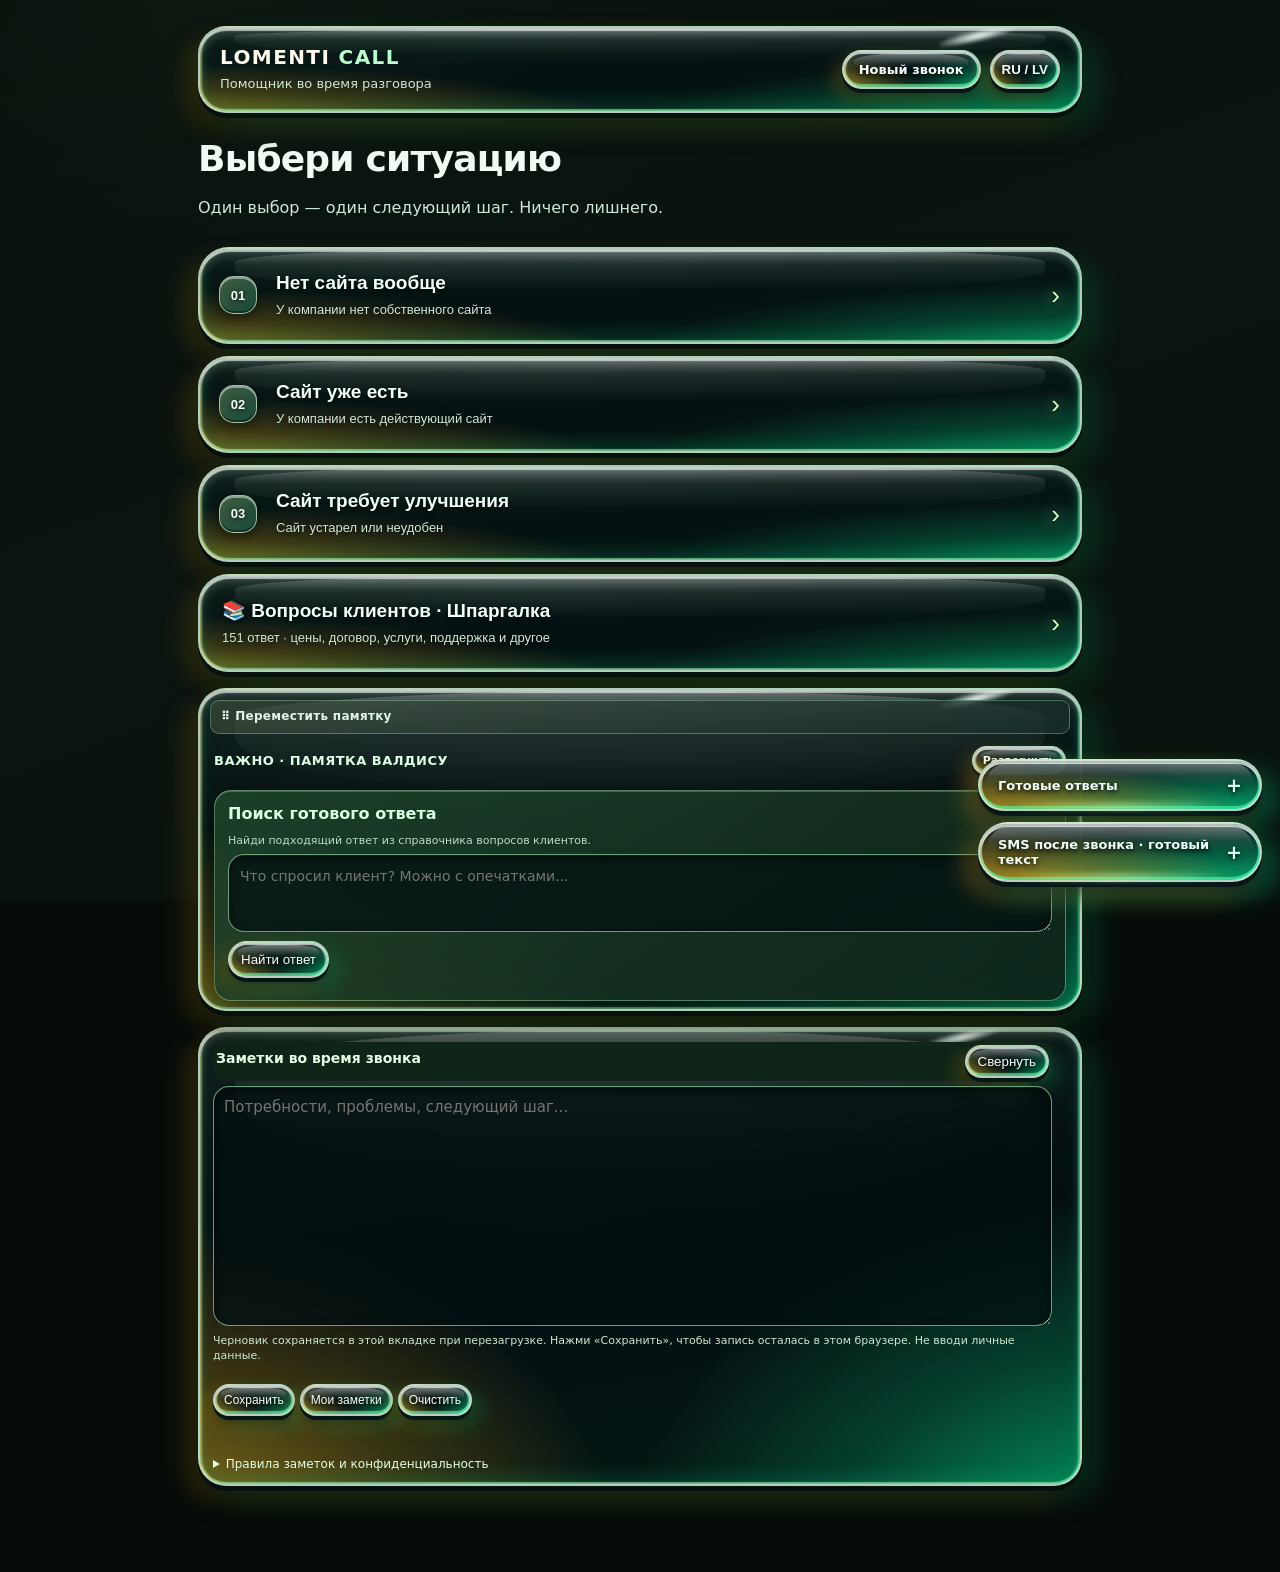
==== commit af7f3d86: "Apply reference-inspired optical liquid glass to Lomenti call guide" ====
--- a/index.html
+++ b/index.html
@@ -415,7 +415,7 @@
 .notes-archive .archive-entry-head strong{font-size:11px;color:#c4eccc}
 .notes-archive .archive-entry-head button{font-size:11px;padding:5px 9px;flex-shrink:0}
 .notes-archive .archive-entry p{max-height:none;white-space:pre-wrap}
-</style></head><body><main class="wrap"><header><div><div class="brand">LOMENTI <span style="color:white">CALL</span></div><div class="sub" id="tag">Помощник во время разговора</div></div><div class="header-actions"><button class="new-call" id="new-call" type="button">Новый звонок</button><button class="lang" id="lang">RU / LV</button></div></header><div id="app"></div><div class="safety" id="safety" role="note"><div class="safety-drag-handle" id="safety-drag-handle">⋮⋮</div></div><div class="quick-tools" id="quick-tools"><details class="quick-tool" id="quick-objections"><summary id="quick-objections-title">Готовые ответы</summary><div class="quick-tool-body" id="quick-objections-body"></div></details><details class="quick-tool sms-note" id="sms-note"><summary id="sms-title">SMS после звонка</summary><div class="quick-tool-body"><p id="sms-rule"></p><pre id="sms-text"></pre><button id="sms-copy" type="button"></button></div></details></div><aside class="call-notes" aria-label="Call notes"><div class="notes-head"><label id="notes-label" for="call-notes-text">Заметки во время звонка</label><button id="notes-toggle" class="notes-toggle" type="button" aria-expanded="true">Свернуть</button></div><textarea id="call-notes-text" placeholder="Потребности, проблемы, следующий шаг..."></textarea><p id="notes-session-hint" class="notes-session-hint">Нажми «Сохранить», чтобы запись осталась в этом браузере. Не вводи личные данные.</p><div class="notes-actions"><button id="notes-save" type="button">Сохранить</button><button id="notes-open" type="button" aria-expanded="false" aria-controls="notes-archive">Мои заметки</button><button id="notes-clear" type="button">Очистить</button></div><p id="notes-save-status" role="status" aria-live="polite"></p><section class="notes-archive" id="notes-archive" hidden><h3 id="notes-archive-title">Мои заметки</h3><div id="notes-archive-list"></div></section><details class="notes-policy"><summary id="notes-policy-label">Правила заметок и конфиденциальность</summary><small id="notes-hint">Не записывать личные или конфиденциальные данные.</small></details></aside></main><script>
+</style><link rel="stylesheet" href="./liquid-glass.css?v=20261122-2"></head><body><main class="wrap"><header><div><div class="brand">LOMENTI <span style="color:white">CALL</span></div><div class="sub" id="tag">Помощник во время разговора</div></div><div class="header-actions"><button class="new-call" id="new-call" type="button">Новый звонок</button><button class="lang" id="lang">RU / LV</button></div></header><div id="app"></div><div class="safety" id="safety" role="note"><div class="safety-drag-handle" id="safety-drag-handle">⋮⋮</div></div><div class="quick-tools" id="quick-tools"><details class="quick-tool" id="quick-objections"><summary id="quick-objections-title">Готовые ответы</summary><div class="quick-tool-body" id="quick-objections-body"></div></details><details class="quick-tool sms-note" id="sms-note"><summary id="sms-title">SMS после звонка</summary><div class="quick-tool-body"><p id="sms-rule"></p><pre id="sms-text"></pre><button id="sms-copy" type="button"></button></div></details></div><aside class="call-notes" aria-label="Call notes"><div class="notes-head"><label id="notes-label" for="call-notes-text">Заметки во время звонка</label><button id="notes-toggle" class="notes-toggle" type="button" aria-expanded="true">Свернуть</button></div><textarea id="call-notes-text" placeholder="Потребности, проблемы, следующий шаг..."></textarea><p id="notes-session-hint" class="notes-session-hint">Нажми «Сохранить», чтобы запись осталась в этом браузере. Не вводи личные данные.</p><div class="notes-actions"><button id="notes-save" type="button">Сохранить</button><button id="notes-open" type="button" aria-expanded="false" aria-controls="notes-archive">Мои заметки</button><button id="notes-clear" type="button">Очистить</button></div><p id="notes-save-status" role="status" aria-live="polite"></p><section class="notes-archive" id="notes-archive" hidden><h3 id="notes-archive-title">Мои заметки</h3><div id="notes-archive-list"></div></section><details class="notes-policy"><summary id="notes-policy-label">Правила заметок и конфиденциальность</summary><small id="notes-hint">Не записывать личные или конфиденциальные данные.</small></details></aside></main><script>
 const data={"ru":{"tag":"Помощник во время разговора","title":"Выбери ситуацию","intro":"Один выбор — один следующий шаг. Ничего лишнего.","home":"← Главное меню","scenarios":[["Нет сайта вообще","У компании нет собственного сайта"],["Сайт уже есть","У компании есть действующий сайт"],["Сайт требует улучшения","Сайт устарел или неудобен"]],"hello":"Добрый день! Подскажите, я правильно дозвонился в компанию (название фирмы)? Меня зовут Валдис. Звоню по поводу сайтов для компаний: мы создаём новые и помогаем улучшать действующие. У вас найдётся минутка, чтобы я коротко объяснил причину звонка?","yes":"Да, удобно","no":"Нет, неудобно","notnow":"Не буду задерживать. Если вопрос с сайтом вам в принципе интересен, можем созвониться в согласованное время. Хотели бы, чтобы я перезвонил?","callback":"Да, перезвоните","noCallback":"Нет, спасибо","callbackEnd":"Когда вам будет удобнее: сегодня после работы, завтра или в другой день? Запишу только время, которое вы сами выберете.","today":"Сегодня позже","tomorrow":"Завтра","otherTime":"Другое время","callbackToday":"Подскажите удобное время сегодня. Перезвоню только в согласованный промежуток.","callbackTomorrow":"Во сколько завтра можно позвонить, чтобы не отвлекать вас в разгар работы?","callbackOther":"Назовите удобные день и время. Зафиксирую договорённость, чтобы звонок не оказался неожиданным.","selfContact":"Я сам свяжусь","selfContactText":"Могу отправить два примера сайтов и краткое описание услуг, чтобы вы посмотрели их без спешки. Что удобнее — корпоративная почта, WhatsApp или SMS? Отправим только с вашего разрешения; повторно писать или звонить без отдельной договорённости не будем.","delivery":["Email","WhatsApp","SMS"],"deliveryEnd":["На какой email отправить ссылки?","На какой номер WhatsApp можно отправить ссылки?","На какой номер отправить SMS со ссылками?"],"noCallbackEnd":"Понимаю, тогда больше не отвлекаю. Желаю вам удачного дня!","offer0":"Как клиенты обычно узнают о ваших услугах: через Instagram или Facebook, по рекомендациям, из рекламы или другим способом? Хочу понять, может ли отдельный сайт действительно быть вам полезен.","offer1":"Вижу, что сайт у вас уже есть. Как он справляется со своей задачей — людям легко найти услуги и контакты, удобно оставить заявку с телефона, или что-то хотелось бы доработать?","offer2":"Если бы вы могли сейчас исправить на сайте одну вещь, что выбрали бы: внешний вид, удобство на телефоне, получение заявок или обновление информации?","interested":"Да, интересно","price":"Сколько стоит?","decline":"Нет, спасибо","declineText":"Не буду настаивать. Благодарю за уделённую минуту, всего доброго!","pricing":"Для нового информационного сайта есть тариф Start: 50 € в месяц с НДС, за первые 12 месяцев — 600 €. Из них 480 € относится к разработке и 120 € к поддержке. Это сайт до 5 страниц с адаптацией под телефон, согласованными формами и нужными языковыми версиями. Включены две небольшие правки контента в месяц — например, поменять контакт, текст или логотип. Домен и хостинг оплачиваются отдельно; магазин и крупные функции оцениваются отдельно. Хотите, я отправлю состав тарифа письменно?","send":"Да, пришлите","askPrice":"Сколько стоит?","later":"Может быть позже","endLead":"Уточню, что вам полезнее получить: пару примеров сайтов, описание Start или предложение по конкретной доработке? Если согласны, назовите корпоративный email — отправим именно это, без лишних рассылок.","endLater":"Тогда не буду отвлекать. Если тема станет актуальной, наши контакты можно найти на lomenti.lv. Всего доброго!","channels":["Через социальные сети","По рекомендациям","Через рекламу","Пока никак"],"channelReplies":["Если клиенты находят вас в соцсетях, где они смотрят полный список услуг, цены и способы записи — прямо в профиле или приходится уточнять всё в сообщениях?","Когда вас рекомендуют, что человек получает до первого звонка — ссылку, прайс, фотографии или только номер телефона?","Куда ведёт ваша реклама: в профиль соцсети, на отдельную страницу или сразу на звонок? Важно, чтобы человеку было понятно, что делать дальше.","Если вы пока не используете рекламу или сайт, как обычно появляются новые обращения: знакомые рекомендуют, люди проходят мимо или есть другой способ?"],"continueLabel":"Да, это актуально","notRelevant":"Нет, не актуально","discoveryNext":"Сайт не заменяет рекомендации или соцсети. Он даёт клиенту одно место, где можно спокойно посмотреть услуги, цены, часы работы, адрес и оставить заявку. Для небольшого бизнеса обычно хватает структуры до 5 страниц; если нужно больше, сначала обсудим задачу. Могу отправить два примера, чтобы вы оценили формат?","question":"Ответ клиента","finish":"Завершение","disclaimer":"ВАЖНО: ЗВОНИТЬ ТОЛЬКО ПО ПРОВЕРЕННЫМ КОРПОРАТИВНЫМ КОНТАКТАМ С ПОДТВЕРЖДЁННЫМ ОСНОВАНИЕМ ДЛЯ ЗВОНКА. НЕ ЗВОНИТЬ НА ЛИЧНЫЕ И НЕПОДТВЕРЖДЁННЫЕ МОБИЛЬНЫЕ НОМЕРА. ОТСУТСТВИЕ ОТКАЗА НЕ ОЗНАЧАЕТ СОГЛАСИЯ. НЕ НАВЯЗЫВАТЬСЯ И НЕ ВЕСТИ РАЗГОВОР АГРЕССИВНО. В НАЧАЛЕ НАЗВАТЬ СВОЁ ИМЯ И ЦЕЛЬ ЗВОНКА; НЕ ПОВТОРЯТЬ НАЗВАНИЕ LOMENTI БЕЗ НЕОБХОДИМОСТИ. ЕСЛИ СПРАШИВАЮТ, КТО ЗВОНИТ И ОТКУДА, СРАЗУ ЧЕСТНО НАЗВАТЬ LOMENTI. ПРИ ОТКАЗЕ — СРАЗУ ЗАВЕРШИТЬ РАЗГОВОР, ЗАФИКСИРОВАТЬ ОТКАЗ И НЕ ЗВОНИТЬ ПОВТОРНО. НЕ ОБЕЩАТЬ ГАРАНТИРОВАННЫЕ ПРОДАЖИ И НЕ НАЗЫВАТЬ ЦЕНУ БЕЗ ВОПРОСА.","recommendQuestion":"Когда вас рекомендуют знакомым, что происходит дальше? Людям отправляют фотографии и прайс в сообщениях, они ищут вас в соцсетях или обычно сразу звонят?","recommendChoices":["Да, хотелось бы","Нет, нас всё устраивает","Не уверен"],"recommendYes":"Представьте, что после рекомендации человеку отправляют одну ссылку: там описание услуг, фотографии, адрес и контакты. Не нужно заново объяснять одно и то же каждому. Хотите посмотреть, как такой сайт может выглядеть?","recommendUnsure":"После рекомендации клиенту обычно приходится отдельно спрашивать цены, перечень услуг или адрес? Или вы уже отправляете всю информацию готовым сообщением?","recommendUnsureNext":"Если собрать эти сведения на одной странице, их будет проще пересылать новым клиентам. Можно добавить примеры работ и форму заявки, если она нужна. Разрешите показать пару готовых концептов?","recommendOffer":["Да, пришлите","Может быть позже","Нет, спасибо"],"recommendLater":"Понял, тогда не буду убеждать. Если причина только во времени, могу оставить ссылку на примеры — но лишь если вы хотите её получить.","recommendLaterChoices":["Сайт не нужен","Сейчас не время"],"recommendNotNeeded":"Если клиенты и так быстро находят всю нужную информацию, дополнительный сайт может пока не понадобиться. Не буду предлагать вам лишнюю услугу. Всего доброго!","recommendNotNow":"Если сейчас не до сайта, вернёмся к теме только по вашей инициативе. Желаю спокойного рабочего дня!","recommendPermission":["Да, можно","Нет, спасибо"],"recommendSms":"Раз вы разрешили отправить SMS, уточните, пожалуйста, корпоративный номер для сообщения. В нём будут только согласованные ссылки и контакты.","recommendNo":"Если рекомендации работают и клиентам всё удобно, это хороший результат. Не стану предлагать сайт просто ради сайта. Всего доброго!","socialQuestion":"Когда человек находит вас через Instagram или Facebook, ему хватает информации в профиле? Или всё равно приходится отдельно отвечать на вопросы о ценах, услугах и записи?","socialOptions":["Хватает","Хотелось бы больше","По-разному"],"socialEnough":"Тогда соцсети отлично справляются со своей работой. Сайт можно использовать как удобное дополнение: одна ссылка в профиле, а внутри — услуги, цены, адрес, контакты и при необходимости форма заявки. Хотите увидеть пример такого решения?","socialMore":"Что именно мешает получать больше обращений: люди не находят всю информацию, сложно оставить заявку или нужно подробнее показать услуги и работы? От этого зависит, какую задачу вообще имеет смысл решать сайтом.","socialMoreOptions":["Новых обращений","Оформления заказов","Представить услуги"],"socialMoreTexts":["Можно сделать отдельную страницу с услугами и кнопкой связи или заявки, а ссылку разместить в соцсетях и рекламе. Это упростит обращение, но само по себе не гарантирует притока клиентов.","Для услуг можно добавить форму с именем, выбором услуги и удобным временем связи. Если нужна настоящая онлайн-запись с календарём, это уже отдельная функция, которую оценим заранее.","На сайте можно разложить услуги по разделам, добавить фотографии работ, ориентиры по ценам и понятные контакты. Обычно это удобнее, чем искать нужный пост среди публикаций."],"socialMixed":"Тогда важно понять приоритет: сделать информацию доступной даже между публикациями в соцсетях или упростить существующим клиентам запись и связь с вами?","socialMixedOptions":["Больше стабильности","Удобство клиентов"],"socialMixedTexts":["Посты в соцсетях быстро уходят вниз. На сайте прайс, график, адрес и перечень услуг останутся доступны по одной ссылке даже без новой публикации.","Клиент сможет с телефона сразу увидеть услугу, часы работы, карту и кнопку связи. При необходимости добавим простую форму заявки в согласованный объём."],"socialExamples":"Могу прислать два примера: один с простым описанием услуг, другой — с формой заявки. Так будет легче понять, какой формат подходит именно вашему бизнесу. Отправить?","socialExamplesOptions":["Да, интересно","Не вижу необходимости","Может быть позже"],"socialNoNeed":"Вполне возможно, что вам сейчас хватает соцсетей и отдельный сайт не окупит усилий. В таком случае не буду навязывать проект. Всего доброго!","socialLater":"Если вопрос не в необходимости, а в сроках, можно просто вернуться к нему позже. Я не стану назначать повторный звонок без вашего согласия.","needChoices":["Не вижу пользы","Сейчас хватает клиентов","Не хочу обсуждать"],"needReplies":["Если дополнительной пользы для бизнеса сейчас нет, не буду тратить ваше время. Всего доброго!","Когда клиентов хватает, сайт не обязательно нужен для рекламы. Иногда он просто снимает повторяющиеся вопросы о ценах, адресе и услугах. Но если и с этим всё удобно, менять ничего не нужно.","Не стану расспрашивать дальше. Желаю удачного дня!"]},"lv":{"tag":"Palīgs sarunas laikā","title":"Izvēlieties situāciju","intro":"Viena izvēle — viens nākamais solis.","home":"← Galvenā izvēlne","scenarios":[["Nav mājaslapas","Uzņēmumam nav savas mājaslapas"],["Ir mājaslapa","Uzņēmumam jau ir mājaslapa"],["Mājaslapa jāuzlabo","Esošā mājaslapa ir novecojusi vai neērta"]],"hello":"Labdien! Vai esmu sazvanījis uzņēmumu (uzņēmuma nosaukums)? Mani sauc Valdis. Zvanu par mājaslapām uzņēmumiem: veidojam jaunas un palīdzam uzlabot esošās. Vai jums būtu minūte, lai īsi izskaidrotu zvana iemeslu?","yes":"Jā, varam","no":"Nē, nav ērti","notnow":"Neaizkavēšu jūs. Ja mājaslapas jautājums jums vispār ir aktuāls, varam sazināties iepriekš saskaņotā laikā. Vai vēlaties, lai atzvanu?","callback":"Jā, atzvaniet","noCallback":"Nē, paldies","callbackEnd":"Kad jums būtu ērtāk: vēlāk šodien, rīt vai citā dienā? Pierakstīšu tikai jūsu izvēlēto laiku.","today":"Vēlāk šodien","tomorrow":"Rīt","otherTime":"Citā laikā","callbackToday":"Kuros laikos šodien jums būtu ērti? Zvanīšu tikai saskaņotajā laikā.","callbackTomorrow":"Cikos rīt drīkstu piezvanīt, lai netraucētu darba steigā?","callbackOther":"Nosauciet, lūdzu, piemērotu dienu un laiku. Pierakstīšu mūsu vienošanos, lai zvans nebūtu negaidīts.","selfContact":"Es pats sazināšos","selfContactText":"Varu nosūtīt divus mājaslapu piemērus un īsu pakalpojumu aprakstu, lai varat tos apskatīt bez steigas. Kur ērtāk saņemt — uzņēmuma e-pastā, WhatsApp vai SMS? Nosūtīsim tikai ar jūsu atļauju; bez atsevišķas vienošanās atkārtoti nerakstīsim un nezvanīsim.","delivery":["E-pasts","WhatsApp","SMS"],"deliveryEnd":["Uz kuru e-pasta adresi nosūtīt saites?","Uz kuru WhatsApp numuru nosūtīt saites?","Uz kuru numuru nosūtīt SMS ar saitēm?"],"noCallbackEnd":"Saprotu, tad netraucēšu. Lai jums veiksmīga diena!","offer0":"Kā klienti parasti uzzina par jūsu pakalpojumiem: Instagram vai Facebook, pēc ieteikumiem, no reklāmas vai citādi? Vēlos saprast, vai atsevišķa mājaslapa jums tiešām varētu noderēt.","offer1":"Jums jau ir mājaslapa. Kā tā pilda savu uzdevumu — vai klienti viegli atrod pakalpojumus un kontaktus, vai ir ērti pieteikties telefonā, vai kaut ko gribētos uzlabot?","offer2":"Ja tagad mājaslapā varētu uzlabot vienu lietu, ko jūs izvēlētos: izskatu, ērtumu telefonā, pieteikumu saņemšanu vai informācijas atjaunošanu?","interested":"Jā, interesē","price":"Kāda ir cena?","decline":"Nē, paldies","declineText":"Neuzstāšu. Paldies par veltīto minūti, visu labu!","pricing":"Jaunai informatīvai mājaslapai ir Start tarifs: 50 € mēnesī ar PVN, pirmajos 12 mēnešos kopā 600 €. No tiem 480 € ir par izstrādi un 120 € par atbalstu. Cenā ir līdz 5 lapām, pielāgojums telefonam, saskaņotas formas un vajadzīgās valodu versijas. Iekļauti divi nelieli satura labojumi mēnesī — piemēram, kontakta, teksta vai logotipa maiņa. Domēnu un hostingu apmaksā atsevišķi; veikalus un lielākas funkcijas novērtējam atsevišķi. Vai nosūtīt tarifa aprakstu rakstiski?","send":"Jā, atsūtiet","askPrice":"Cik tas maksā?","later":"Varbūt vēlāk","endLead":"Kas jums būtu noderīgāk: divi mājaslapu piemēri, Start tarifa apraksts vai piedāvājums konkrētam uzlabojumam? Ja piekrītat, nosauciet uzņēmuma e-pasta adresi — nosūtīsim tikai saskaņoto informāciju.","endLater":"Netraucēšu jūs tālāk. Ja šī tēma vēlāk kļūs aktuāla, mūsu kontaktus atradīsiet lomenti.lv. Visu labu!","channels":["Sociālajos tīklos","Pēc ieteikumiem","Ar reklāmu","Pagaidām nekā"],"channelReplies":["Ja klienti jūs atrod sociālajos tīklos, kur viņi redz pilnu pakalpojumu sarakstu, cenas un pieraksta iespējas — profilā vai tas viss jājautā ziņās?","Kad kāds jūs iesaka, ko cilvēks saņem pirms pirmā zvana — saiti, cenu sarakstu, foto vai tikai tālruņa numuru?","Kur nonāk cilvēks pēc reklāmas: sociālo tīklu profilā, atsevišķā lapā vai uzreiz pie zvana? Svarīgi, lai nākamais solis būtu skaidrs.","Ja pagaidām neizmantojat reklāmu vai mājaslapu, kā parasti rodas jauni pieprasījumi: pēc paziņu ieteikumiem, garāmgājēji vai citādi?"],"continueLabel":"Jā, tas ir aktuāli","notRelevant":"Nē, nav aktuāli","discoveryNext":"Mājaslapa neaizstāj ieteikumus vai sociālos tīklus. Tā ļauj vienuviet parādīt pakalpojumus, cenas, darba laiku, adresi un pieteikuma iespēju. Nelielam uzņēmumam bieži pietiek ar līdz 5 lapu struktūru; ja vajadzīgs vairāk, vispirms izrunājam uzdevumu. Vai drīkstu nosūtīt divus piemērus?","question":"Klienta atbilde","finish":"Noslēgums","disclaimer":"SVARĪGI: ZVANĪT TIKAI PĀRBAUDĪTIEM UZŅĒMUMU KONTAKTIEM AR APSTIPRINĀTU PAMATU ZVANAM. NEZVANĪT UZ PRIVĀTIEM VAI NEAPSTIPRINĀTIEM MOBILAJIEM NUMURIEM. ATTEIKUMA NEESAMĪBA NAV PIEKRIŠANA. NEUZBĀZTIES UN NERUNĀT AGRESĪVI. SARUNAS SĀKUMĀ NOSAUKT SAVU VĀRDU UN ZVANA MĒRĶI; BEZ VAJADZĪBAS NEATKĀRTOT LOMENTI NOSAUKUMU. JA JAUTĀ, KAS UN NO KURIENES ZVANA, NEKAVĒJOTIES GODĪGI NOSAUKT LOMENTI. ATTEIKUMA GADĪJUMĀ NEKAVĒJOTIES BEIGT SARUNU, FIKSĒT ATTEIKUMU UN VAIRS NEZVANĪT. NESOLĪT GARANTĒTU PĀRDOŠANAS REZULTĀTU UN NENOSAUKT CENU, JA KLIENTS TO NAV JAUTĀJIS.","recommendQuestion":"Kad kāds jūs iesaka paziņām, kas notiek tālāk? Cilvēkiem sūta foto un cenu sarakstu ziņās, viņi meklē jūs sociālajos tīklos vai uzreiz zvana?","recommendChoices":["Jā, vēlētos","Nē, viss apmierina","Neesmu pārliecināts"],"recommendYes":"Iedomājieties, ka pēc ieteikuma cilvēkam nosūta vienu saiti: tur redzami pakalpojumi, foto, adrese un kontakti. Nav katram viss jāskaidro no jauna. Vai vēlaties apskatīt šāda risinājuma piemēru?","recommendUnsure":"Vai pēc ieteikuma klientiem vēl atsevišķi jāprasa cenas, pakalpojumi vai adrese? Vai arī jums jau ir gatava informācija, ko nosūtāt vienā ziņā?","recommendUnsureNext":"Ja šo informāciju apkopotu vienā lapā, to būtu viegli pārsūtīt jaunajiem klientiem. Vajadzības gadījumā var pievienot darbu piemērus un pieteikuma formu. Vai drīkstu nosūtīt pāris konceptu?","recommendOffer":["Jā, atsūtiet","Varbūt vēlāk","Nē, paldies"],"recommendLater":"Saprotu, tad nepārliecināšu. Ja jautājums ir tikai par laiku, varu atstāt saiti uz piemēriem — taču vienīgi tad, ja vēlaties to saņemt.","recommendLaterChoices":["Mājaslapa nav vajadzīga","Šobrīd nav īstais laiks"],"recommendNotNeeded":"Ja klienti jau tagad ātri atrod visu vajadzīgo, papildu mājaslapa var arī nebūt nepieciešama. Negribu piedāvāt nevajadzīgu pakalpojumu. Visu labu!","recommendNotNow":"Ja šobrīd mājaslapa nav prioritāte, pie jautājuma atgriezīsimies tikai pēc jūsu iniciatīvas. Lai mierīga darba diena!","recommendPermission":["Jā, drīkst","Nē, paldies"],"recommendSms":"Tā kā piekritāt SMS, lūdzu, apstipriniet uzņēmuma numuru ziņojumam. Tajā būs tikai saskaņotās saites un kontakti.","recommendNo":"Ja ieteikumi darbojas un klientiem viss ir ērti, tas ir labs rezultāts. Mājaslapu tikai mājaslapas pēc nepiedāvāšu. Visu labu!","socialQuestion":"Kad cilvēks atrod jūs Instagram vai Facebook, vai profilā ir visa vajadzīgā informācija? Vai tomēr nākas atsevišķi atbildēt par cenām, pakalpojumiem un pierakstu?","socialOptions":["Pietiek","Gribētos vairāk","Dažādi"],"socialEnough":"Tad sociālie tīkli savu darbu pilda labi. Mājaslapa var būt ērts papildinājums: viena saite profilā, bet tajā — pakalpojumi, cenas, adrese, kontakti un, ja vajag, pieteikuma forma. Vai parādīt piemēru?","socialMore":"Kas vairāk traucē saņemt pieprasījumus: cilvēki neatrod vajadzīgo informāciju, ir grūti pieteikties vai gribas plašāk parādīt pakalpojumus un darbus? No tā atkarīgs, kādu uzdevumu mājaslapai vērts risināt.","socialMoreOptions":["Jaunu pieprasījumu","Ērtākas pasūtīšanas","Parādīt pakalpojumus"],"socialMoreTexts":["Var izveidot atsevišķu pakalpojumu lapu ar saziņas vai pieteikuma pogu un ievietot tās saiti sociālajos tīklos un reklāmās. Tas atvieglo saziņu, taču pats par sevi negarantē jaunus klientus.","Pakalpojumiem var pievienot formu ar vārdu, izvēlēto pakalpojumu un vēlamo saziņas laiku. Ja vajadzīga pilnvērtīga rezervēšana ar kalendāru, tā ir atsevišķa funkcija, kuras cenu saskaņosim iepriekš.","Mājaslapā pakalpojumus var sadalīt sadaļās, pievienot darbu foto, orientējošas cenas un kontaktus. Bieži tas ir ērtāk nekā meklēt vajadzīgo ierakstu starp publikācijām."],"socialMixed":"Svarīgi saprast prioritāti: lai informācija būtu pieejama arī starp ierakstiem sociālajos tīklos vai lai esošajiem klientiem būtu vieglāk pieteikties un sazināties?","socialMixedOptions":["Stabilākus pieprasījumus","Klientu ērtības"],"socialMixedTexts":["Sociālo tīklu ieraksti ātri pazūd plūsmā. Mājaslapā cenas, darba laiks, adrese un pakalpojumi paliek pieejami ar vienu saiti arī bez jauniem ierakstiem.","Klients telefonā uzreiz redzēs pakalpojumu, darba laiku, karti un saziņas pogu. Ja nepieciešams, saskaņotajā apjomā var pievienot vienkāršu pieteikuma formu."],"socialExamples":"Varu nosūtīt divus piemērus: vienu ar vienkāršu pakalpojumu aprakstu, otru ar pieteikuma formu. Tad būs vieglāk saprast, kurš risinājums jums piemērots. Vai nosūtīt?","socialExamplesOptions":["Jā, interesē","Neredzu vajadzību","Varbūt vēlāk"],"socialNoNeed":"Iespējams, pašlaik ar sociālajiem tīkliem pilnīgi pietiek un atsevišķa mājaslapa nav vajadzīga. Tādā gadījumā projektu neuzspiedīšu. Visu labu!","socialLater":"Ja jautājums nav par nepieciešamību, bet gan par laiku, pie tā var atgriezties vēlāk. Bez jūsu piekrišanas atkārtotu zvanu neplānošu.","needChoices":["Neredzu ieguvumu","Klientu šobrīd pietiek","Nevēlos apspriest"],"needReplies":["Ja papildu ieguvuma uzņēmumam šobrīd nav, negribu tērēt jūsu laiku. Visu labu!","Ja klientu jau pietiek, mājaslapai nav obligāti jābūt reklāmas kanālam. Tā var atvieglot atkārtotus jautājumus par cenām, adresi un pakalpojumiem. Taču, ja viss jau ir ērti, neko mainīt nevajag.","Neturpināšu ar jautājumiem. Lai jums veiksmīga diena!"]}};
 let language='ru',scenario=null,path=[];
 const app=document.getElementById('app');
@@ -663,10 +663,20 @@
      ],2));
      if(path[2]){
       const d=branch(c),v=path[2];
-      if(v==='fine'||v==='stop')d.append(step(x.finish,v==='stop'?a("Понимаю, тогда на этом остановимся. Не буду отвлекать вас дальше. Хорошего вам дня!","Saprotu, tad ar to arī beigsim. Neaizkavēšu jūs ilgāk. Lai jums jauka diena!"):stop,[],3));
+      if(v==='stop')d.append(step(x.finish,a("Понимаю, тогда на этом остановимся. Не буду отвлекать вас дальше. Хорошего вам дня!","Saprotu, tad ar to arī beigsim. Neaizkavēšu jūs ilgāk. Lai jums jauka diena!"),[],3));
+      else if(v==='fine'){
+       d.append(step('04',a("Рад, что сайт вас устраивает — тогда ничего переделывать и не нужно. Просто на будущее поделюсь ещё одной возможностью: мы также создаём AI-чатботов для сайтов. Они могут консультировать посетителей по вашим услугам, отвечать на частые вопросы и помогать принимать заявки, чтобы у сотрудников оставалось больше времени на основную работу. Возможно, когда-нибудь такой помощник пригодится и вам. Если сейчас неактуально, совершенно понимаю.","Prieks dzirdēt, ka mājaslapa jūs apmierina — tad neko pārveidot nevajag. Vienkārši nākotnei pieminēšu vēl vienu iespēju: mēs izstrādājam arī AI čatbotus mājaslapām. Tie var konsultēt apmeklētājus par jūsu pakalpojumiem, atbildēt uz biežākajiem jautājumiem un palīdzēt pieņemt pieteikumus, lai darbiniekiem atliktu vairāk laika pamatdarbam. Iespējams, kādreiz šāds palīgs noderēs arī jums. Ja šobrīd tas nav aktuāli, pilnībā saprotu."),[[a('Интересно узнать подробнее','Vēlos uzzināt vairāk'),'botYes'],[x.decline,'stop']],3));
+       if(path[3]){
+        const e=branch(d);
+        if(path[3]==='botYes'){
+         e.append(step('05',x.selfContactText,x.delivery.map((v,i)=>[v,'delivery'+i]),4));
+         if(path[4]){const f=branch(e);f.append(step(x.finish,x.deliveryEnd[Number(path[4].slice(8))],[],5))}
+        }else e.append(step(x.finish,x.declineText,[],4));
+       }
+      }
       else {
        const improving=v==='improve';
-       d.append(step('04',improving?a("Давайте выберем одну проблему, а не будем переделывать сайт целиком. Что сейчас важнее: обновить дизайн, упростить пользование или добавить недостающую функцию?","Izvēlēsimies vienu problēmu, nevis uzreiz pārveidosim visu vietni. Kas šobrīd svarīgāk: atjaunot dizainu, uzlabot lietošanu vai pievienot trūkstošu funkciju?"):a("Необязательно планировать редизайн, чтобы улучшить сайт. Иногда достаточно сделать заметнее контакты или упростить форму заявки. Для вашего бизнеса сайт прежде всего объясняет услуги или помогает получать обращения?","Lai uzlabotu mājaslapu, nav obligāti jāplāno pilnīga dizaina maiņa. Reizēm pietiek izcelt kontaktus vai vienkāršot pieteikuma formu. Vai jūsu vietne vairāk skaidro pakalpojumus vai palīdz saņemt pieprasījumus?"),improving?[
+       d.append(step('04',improving?a("Знаете, здесь не обязательно всё переделывать с нуля. То, что у вас уже работает, можно сохранить, а нужные моменты аккуратно улучшить. У нас есть разработчики, которые помогают с обновлением страниц, мобильной версией, каталогами и заявками. Если понадобится логотип или дальнейшее сопровождение, это тоже можем обсудить отдельно. Я запишу ваши пожелания и передам команде, чтобы мы предложили решение именно под вашу задачу, без лишних работ и обещаний наугад. (Валдис: импровизируй по ситуации — коротко откликнись на то, что клиент уже рассказал, и приведи подходящий пример улучшения. Не спрашивай повторно, что он хочет изменить.)","Ziniet, te nemaz nav viss jāveido no jauna. To, kas jūsu mājaslapā jau darbojas labi, varam saglabāt un rūpīgi uzlabot tieši vajadzīgo. Mūsu komandā ir izstrādātāji, kuri var palīdzēt atjaunot lapas, uzlabot mobilo versiju, pievienot katalogu vai pieteikuma formas. Ja būs vajadzīgs logotips vai turpmāka uzturēšana, arī to varam pārrunāt atsevišķi. Es pierakstīšu jūsu vēlmes un nodošu komandai, lai varam piedāvāt risinājumu tieši jūsu situācijai, bez liekiem darbiem un nepamatotiem solījumiem. (Valdi: pielāgo teikto sarunai — īsi atsaucies uz klienta jau nosaukto vajadzību un min konkrētu piemērotu uzlabojumu. Neuzdod vēlreiz jautājumu, ko klients vēlas mainīt.)"):a("Необязательно планировать редизайн, чтобы улучшить сайт. Иногда достаточно сделать заметнее контакты или упростить форму заявки. Для вашего бизнеса сайт прежде всего объясняет услуги или помогает получать обращения?","Lai uzlabotu mājaslapu, nav obligāti jāplāno pilnīga dizaina maiņa. Reizēm pietiek izcelt kontaktus vai vienkāršot pieteikuma formu. Vai jūsu vietne vairāk skaidro pakalpojumus vai palīdz saņemt pieprasījumus?"),improving?[
         [a('Внешний вид','Izskats'),'look'],[a('Удобство','Lietošanas ērtums'),'usability'],[a('Функции','Funkcijas'),'features'],[x.decline,'stop']
        ]:[
         [a('Рассказывает об услугах','Informē par pakalpojumiem'),'info'],[a('Принимает заявки','Pieņem pieteikumus'),'leads'],[a('Другое','Cits'),'other'],[x.decline,'stop']
@@ -678,7 +688,7 @@
          const questions={
           look:a("Внешний вид — это и цвета, и удобство. Что замечаете сами: страницы выглядят устаревшими или на телефоне приходится увеличивать текст и искать кнопку связи? От этого зависит, какое изменение даст пользу.","Izskats nozīmē gan krāsas, gan ērtumu. Ko paši pamanāt: lapas izskatās novecojušas vai telefonā jāpalielina teksts un jāmeklē saziņas poga? No tā atkarīgs piemērotākais uzlabojums."),
           usability:a("Где человек чаще всего застревает: не может найти прайс и контакты, не замечает кнопку звонка или форма заявки слишком длинная? Можно начать с одной точки и оценить результат.","Kur cilvēks biežāk apstājas: nevar atrast cenas un kontaktus, nepamana zvanīšanas pogu vai pieteikuma forma ir pārāk gara? Varam sākt ar vienu problēmu un novērtēt rezultātu."),
-          features:a("Что именно люди сейчас вынуждены делать вручную: звонить ради записи, писать вам заявку в мессенджер или каждый раз задавать одинаковые вопросы? Простая форма, онлайн-запись и AI-чатбот — разные решения, их объём и цену лучше оценивать отдельно.","Ko cilvēkiem tagad nākas darīt manuāli: zvanīt, lai pierakstītos, rakstīt pieteikumu ziņapmaiņā vai katru reizi uzdot vienus un tos pašus jautājumus? Vienkārša forma, tiešsaistes pieraksts un AI čatbots ir atšķirīgi risinājumi, kuru apjomu un cenu novērtējam atsevišķi."),
+          features:a("С дополнительными функциями тоже можем помочь, и не обязательно менять для этого весь сайт. Например, можно добавить удобную форму заявки, онлайн-запись или AI-бота. Такой помощник сможет отвечать посетителям на частые вопросы о ваших услугах, ценах и графике на основе подготовленной информации. Клиентам будет проще получить ответ, а вашей команде не придётся каждый раз объяснять одно и то же. Всё можно внедрять постепенно, без спешки, начиная с того, что действительно полезно именно вам. Объём работ и стоимость обсудим отдельно и заранее согласуем. (Валдис: приведи пример под уже названную клиентом задачу, не задавай повторно тот же вопрос.)","Ar papildu funkcijām arī varam palīdzēt, un tāpēc nav obligāti jāpārveido visa mājaslapa. Piemēram, varam pievienot ērtu pieteikuma formu, tiešsaistes pierakstu vai AI čatbotu. Šāds palīgs var atbildēt apmeklētājiem uz biežākajiem jautājumiem par jūsu pakalpojumiem, cenām un darba laiku, izmantojot iepriekš sagatavotu informāciju. Klientiem būs vieglāk saņemt atbildi, un jūsu komandai nevajadzēs atkal un atkal skaidrot vienu un to pašu. Visu varam ieviest pakāpeniski, bez steigas, sākot ar to, kas jums tiešām noder. Darbu apjomu un izmaksas izvērtēsim atsevišķi un saskaņosim iepriekš. (Valdi: piemeklē piemēru klienta jau minētajai vajadzībai un neatkārto to pašu jautājumu.)"),
           info:a("Если человек открывает сайт с телефона, за сколько действий он может найти нужную услугу, примерную цену и кнопку связи? Иногда дело не в количестве страниц, а в порядке информации.","Kad cilvēks atver vietni telefonā, cik ātri viņš atrod vajadzīgo pakalpojumu, aptuveno cenu un saziņas pogu? Dažreiz svarīgs ir nevis lapu skaits, bet informācijas secība."),
           leads:a("Пробовали ли вы сами отправить заявку с телефона? Если нужно заполнять слишком много полей или искать кнопку внизу страницы, часть людей может просто уйти. Можно начать с упрощения формы.","Vai paši esat mēģinājuši nosūtīt pieteikumu no telefona? Ja jāaizpilda pārāk daudz lauku vai poga atrodama tikai lapas beigās, daļa cilvēku var aiziet. Var sākt ar formas vienkāršošanu."),
           other:a("Какую одну задачу сайт должен выполнять лучше всего: объяснять услуги, показывать выполненные работы, принимать обращения или облегчать связь с вами? Тогда будет понятно, нужна ли доработка вообще.","Kuru vienu uzdevumu vietnei vajadzētu pildīt vislabāk: skaidrot pakalpojumus, rādīt paveiktos darbus, saņemt pieprasījumus vai atvieglot saziņu? Tad būs skaidrs, vai uzlabojums vispār vajadzīgs.")
--- a/liquid-glass.css
+++ b/liquid-glass.css
@@ -0,0 +1,238 @@
+/* LOMENTI CALL — amber/emerald optical liquid glass
+   Reference: dark smoked centre, thick transparent rim, warm-gold left,
+   saturated jade right, strong upper-right specular glint. */
+
+:root {
+  --lg-gold: rgba(255,196,38,.88);
+  --lg-jade: rgba(22,240,153,.86);
+  --lg-rim: rgba(222,255,232,.78);
+  --lg-ease: cubic-bezier(.22,1,.36,1);
+}
+
+/* The centre is transparent smoky glass. Colour lives mostly in the edges. */
+header,
+#app .grid > .tile,
+#app .step,
+.safety,
+.call-notes,
+#app .faq-item,
+#app .call-progress span,
+.call-helper-panel {
+  position: relative;
+  isolation: isolate;
+  overflow: hidden;
+  border: 2px solid var(--lg-rim) !important;
+  border-radius: 28px !important;
+  background:
+    radial-gradient(ellipse 67% 95% at -5% 118%,rgba(255,196,30,.60) 0%,rgba(249,179,21,.22) 45%,transparent 79%),
+    radial-gradient(ellipse 73% 104% at 106% 119%,rgba(0,255,159,.62) 0%,rgba(5,218,144,.21) 47%,transparent 79%),
+    radial-gradient(ellipse 90% 85% at 48% -22%,rgba(236,255,246,.12),transparent 79%),
+    linear-gradient(170deg,rgba(12,30,30,.64),rgba(5,16,21,.75) 52%,rgba(6,31,27,.71)) !important;
+  -webkit-backdrop-filter: blur(28px) saturate(165%);
+  backdrop-filter: blur(28px) saturate(165%);
+  box-shadow:
+    inset 0 3px 1px rgba(255,255,255,.64),
+    inset 0 7px 8px rgba(225,255,245,.16),
+    inset 2px 0 2px rgba(255,231,140,.48),
+    inset -2px 0 2px rgba(78,255,184,.54),
+    inset 0 -2px 1px rgba(164,255,194,.57),
+    inset 0 -8px 17px rgba(12,206,124,.18),
+    0 5px 0 rgba(2,13,14,.76),
+    0 16px 26px rgba(0,0,0,.45),
+    -13px 13px 25px rgba(241,177,26,.17),
+    15px 13px 28px rgba(12,230,148,.17) !important;
+  color: #f3fff8;
+  transition: box-shadow .52s var(--lg-ease),border-color .52s var(--lg-ease),transform .52s var(--lg-ease),background .52s var(--lg-ease);
+}
+
+/* Thin curved beam of light at the top of each glass surface. */
+header::before,
+#app .grid > .tile::before,
+#app .step::before,
+.safety::before,
+.call-notes::before,
+.call-helper-panel::before {
+  content: "";
+  display: block !important;
+  position: absolute;
+  z-index: 0;
+  pointer-events: none;
+  top: 1px;
+  left: 4%;
+  right: 4%;
+  height: 31%;
+  border-radius: 60% 60% 45% 45% / 32% 32% 65% 65%;
+  background: linear-gradient(180deg,rgba(255,255,255,.28),rgba(224,255,237,.075) 38%,transparent 100%);
+  opacity: .82;
+}
+header::after,
+#app .step::after,
+.safety::after,
+.call-notes::after,
+.call-helper-panel::after {
+  content: "";
+  position: absolute;
+  z-index: 1;
+  pointer-events: none;
+  top: 2px;
+  right: 7%;
+  width: 81px;
+  height: 12px;
+  transform: rotate(-13deg);
+  border-radius: 100%;
+  background: radial-gradient(ellipse,rgba(255,255,255,.98),rgba(239,255,250,.61) 34%,transparent 78%);
+  filter: blur(1.4px);
+}
+header > *, #app .step > *, .safety > *, .call-notes > *, .call-helper-panel > * { position:relative;z-index:2 }
+
+/* Main scenario cards should look like enlarged, curved glass buttons. */
+#app .grid > .tile {
+  min-height: 97px;
+  border-radius: 31px !important;
+  padding-top: 23px;
+  padding-bottom: 23px;
+  text-shadow: 0 1px 5px rgba(0,0,0,.74);
+}
+#app .grid > .tile::before { height: 45%;border-radius: 35% 35% 60% 60% }
+#app .grid > .tile:hover,
+#app .grid > .tile:focus-visible {
+  transform: translateY(-3px);
+  border-color: rgba(255,255,255,.95) !important;
+  box-shadow:
+    inset 0 3px 2px #ffffffb8,inset 0 -3px 2px #55ffb2cf,
+    inset 2px 0 2px #ffe27e9c,inset -2px 0 2px #7bffd69c,
+    0 8px 0 #071313,0 20px 31px #0009,
+    -19px 18px 36px #f7c02b55,19px 18px 36px #05e7a355 !important;
+}
+#app .grid > .tile .tile-number {
+  border-radius: 15px;
+  background:linear-gradient(145deg,rgba(78,110,75,.82),rgba(21,77,62,.89));
+  box-shadow:inset 0 2px #ffffff70,inset 0 -2px #05251aaa,0 3px 12px #0007;
+  border:1px solid #e4ffe2a8;
+  color: #f6fff7;
+}
+#app .grid > .tile small { color:#d0e8d8 }
+
+/* Rounded, deep-glass choices: the closest analogue to the screenshot. */
+#app .step .choices .choice,
+#app .step .choices .choice:not(.active),
+#app > .back,
+.lang,
+.new-call,
+.safety-collapse,
+.call-notes button,
+.notes-actions button,
+#faq-assistant button,
+.quick-tool-body button,
+#app .faq-cats .choice {
+  position:relative;
+  isolation:isolate;
+  overflow:hidden;
+  border:2px solid rgba(232,255,238,.78) !important;
+  border-radius:999px !important;
+  background:
+    radial-gradient(ellipse 78% 145% at -8% 116%,rgba(255,200,38,.67) 0%,rgba(211,169,38,.20) 54%,transparent 82%),
+    radial-gradient(ellipse 80% 148% at 110% 114%,rgba(1,249,154,.64) 0%,rgba(5,190,128,.20) 57%,transparent 83%),
+    linear-gradient(180deg,rgba(13,31,32,.83),rgba(3,17,21,.88) 54%,rgba(12,33,27,.84)) !important;
+  color:#f8fff9 !important;
+  text-shadow:0 2px 5px #000d;
+  -webkit-backdrop-filter:blur(24px) saturate(170%);
+  backdrop-filter:blur(24px) saturate(170%);
+  box-shadow:
+    inset 0 2px 1px rgba(255,255,255,.71),
+    inset 0 6px 8px rgba(245,255,250,.14),
+    inset 2px 0 1px rgba(255,233,156,.55),
+    inset -2px 0 1px rgba(95,255,195,.67),
+    inset 0 -3px 1px rgba(121,255,183,.62),
+    0 4px 0 #061515,
+    0 9px 15px #0008,
+    -8px 9px 19px rgba(255,187,26,.24),
+    9px 9px 19px rgba(0,224,149,.27) !important;
+  transition:transform .45s var(--lg-ease),box-shadow .5s var(--lg-ease),border-color .4s var(--lg-ease) !important;
+}
+#app .step .choices .choice::before,
+#app > .back::before,.lang::before,.new-call::before,
+.safety-collapse::before,.call-notes button::before,
+.notes-actions button::before,#faq-assistant button::before,
+.quick-tool-body button::before {
+  content:"";
+  display:block;
+  pointer-events:none;
+  position:absolute;
+  top:1px;left:8%;width:84%;height:45%;
+  border-radius:100% 100% 50% 50%;
+  background:linear-gradient(180deg,rgba(255,255,255,.34),rgba(255,255,255,.06) 70%,transparent);
+}
+#app .step .choices .choice:hover,
+#app > .back:hover,.lang:hover,.new-call:hover,
+.safety-collapse:hover,.call-notes button:hover,
+.quick-tool-body button:hover {
+  border-color:#fff !important;
+  transform:translateY(-2px);
+  box-shadow:
+    inset 0 3px 1px #ffffffcd,inset 0 -3px 1px #6affb3a9,
+    0 6px 0 #071717,0 12px 18px #0009,
+    -12px 14px 25px #ffca4861,12px 14px 25px #13ecaf61 !important;
+}
+#app .step .choices .choice.active,
+#app .faq-cats .choice.active {
+  background:linear-gradient(115deg,#f5d779 0%,#e0e3af 40%,#72eab8 100%) !important;
+  color:#103027 !important;
+  text-shadow:none;
+  border-color:#faffea !important;
+  box-shadow:inset 0 2px #fff,inset 0 -3px #37be8099,0 5px 14px #15d59755 !important;
+}
+#app .step .choices .choice.active::before {opacity:.68}
+
+/* Small floating utility pills match the same glass, including when expanded. */
+#quick-tools .quick-tool {
+  border:2px solid rgba(232,255,238,.8) !important;
+  border-radius:999px !important;
+  background:
+    radial-gradient(ellipse at 0% 114%,rgba(255,198,35,.73),transparent 67%),
+    radial-gradient(ellipse at 100% 117%,rgba(4,252,162,.71),transparent 72%),
+    linear-gradient(175deg,rgba(8,25,30,.81),rgba(5,16,20,.91)) !important;
+  box-shadow:inset 0 3px #ffffffb3,inset 0 -3px #4cffac9c,
+    inset 2px 0 #ffe29a96,inset -2px 0 #5effd294,
+    0 5px 0 #071719,0 12px 20px #0009,
+    -14px 13px 26px #ffbd3450,14px 13px 26px #0bffae50 !important;
+}
+#quick-tools .quick-tool[open] {border-radius:26px !important}
+#quick-tools .quick-tool::before {
+  inset:2px 6px auto;
+  height:45%;
+  background:linear-gradient(180deg,#ffffff65,#ffffff12 60%,transparent);
+}
+#quick-tools .quick-tool .quick-tool-body {
+  background:linear-gradient(145deg,rgba(4,17,18,.55),rgba(6,26,23,.69));
+  border-top:1px solid #ddffe350;
+}
+
+/* Legible input and FAQ copy on the very dark glass. */
+.call-notes textarea,#faq-assistant textarea {
+  background:rgba(4,17,19,.73) !important;
+  border:1.5px solid rgba(172,255,194,.59) !important;
+  box-shadow:inset 0 3px 10px #0009,inset 0 1px #ffffff1e;
+  border-radius:16px;
+  color:#f3fff7;
+}
+.safety-item.priority {background:rgba(64,38,23,.62) !important}
+.safety-item {background:rgba(12,34,29,.53) !important}
+#app .faq-item {border-radius:20px !important}
+#app .call-progress span.active {
+  background:linear-gradient(110deg,rgba(241,200,77,.8),rgba(65,222,158,.77)) !important;
+  color:#112b20 !important;
+}
+
+/* Keep the user's dark backdrop unchanged. The colour belongs to the glass. */
+@media(max-width:650px) {
+  #app .grid > .tile {border-radius:24px !important;min-height:86px}
+  #app .step,.call-notes,.safety,header {border-radius:22px !important}
+  #app .step .choices .choice {min-height:42px}
+  #quick-tools .quick-tool {box-shadow:inset 0 2px #ffffffaa,inset 0 -3px #70ffb099,0 5px 0 #071719,0 9px 15px #0009,-8px 9px 18px #ffbd3444,8px 9px 18px #0bffae44 !important}
+}
+@media(prefers-reduced-motion:reduce) {
+  header,#app .grid>.tile,#app .step,.safety,.call-notes,
+  #app .faq-item,.choice,.back,.lang,.new-call,
+  #quick-tools .quick-tool {transition:none !important}
+}
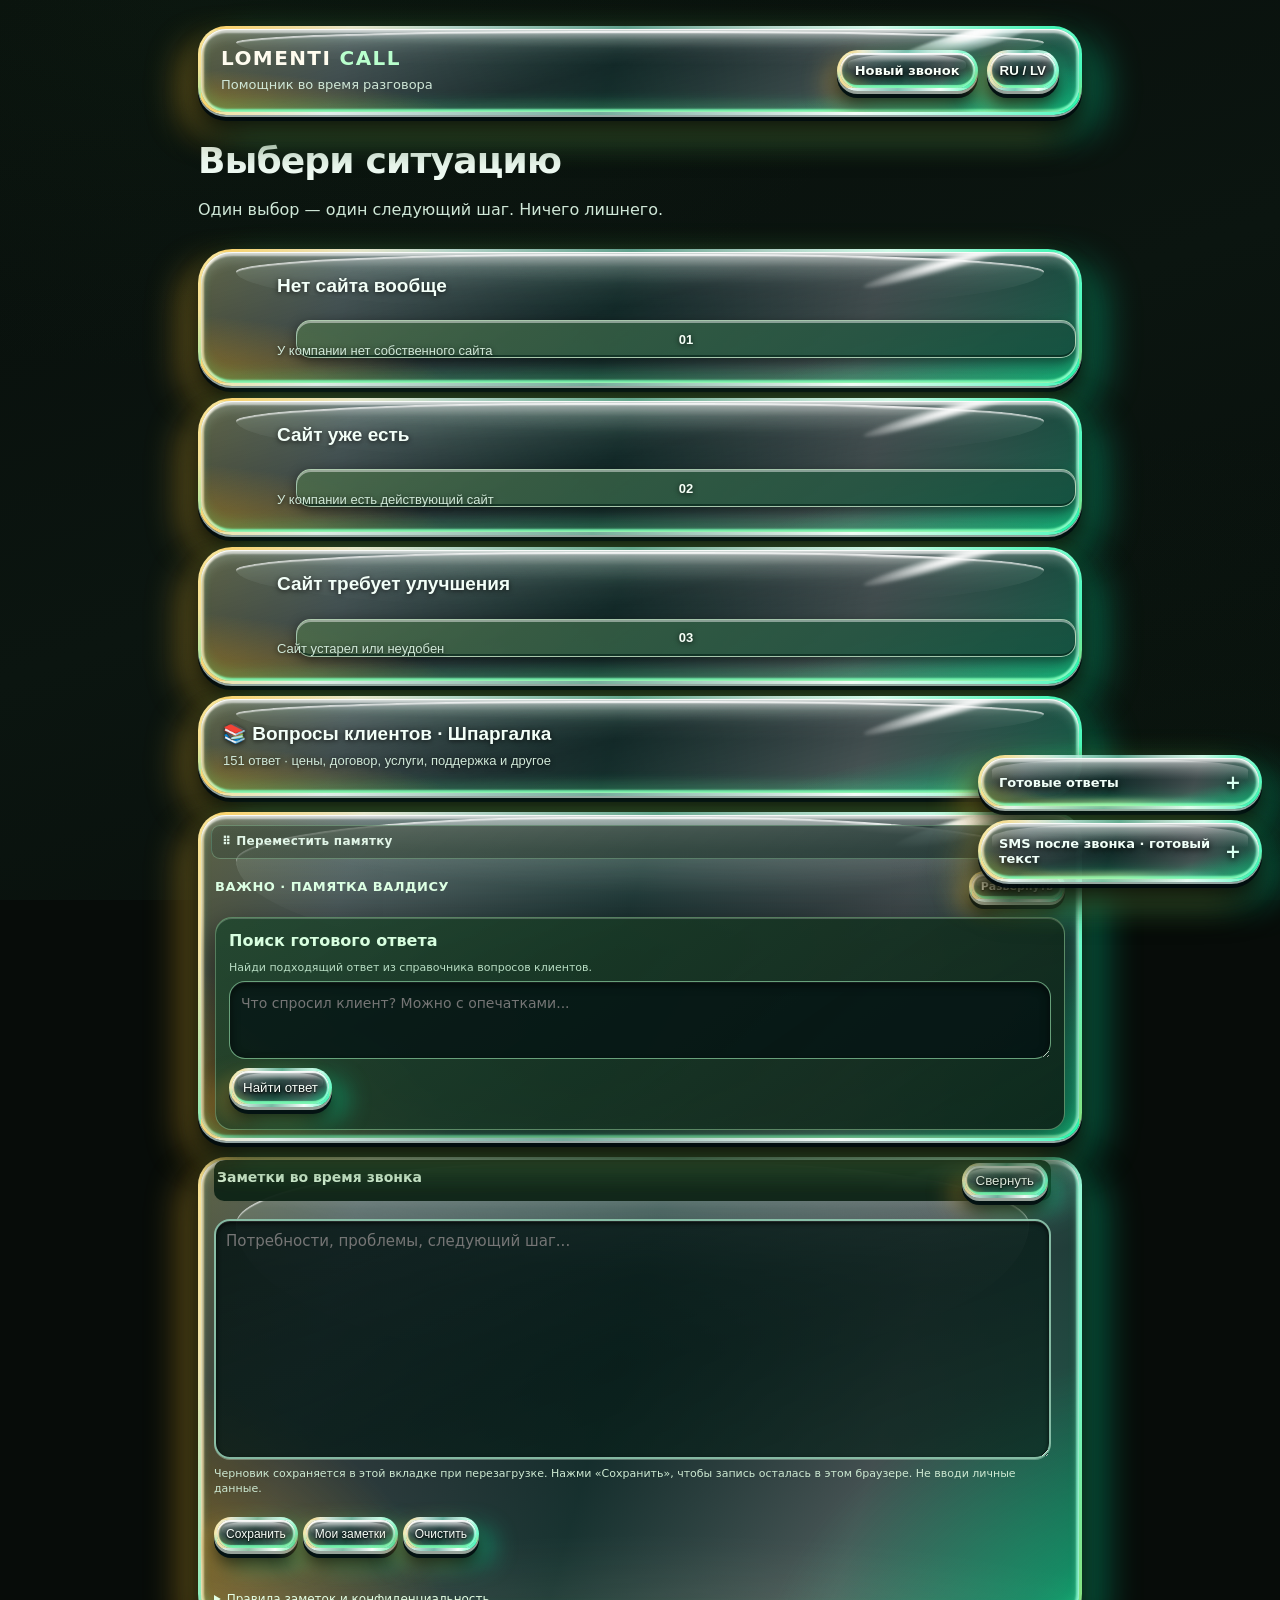
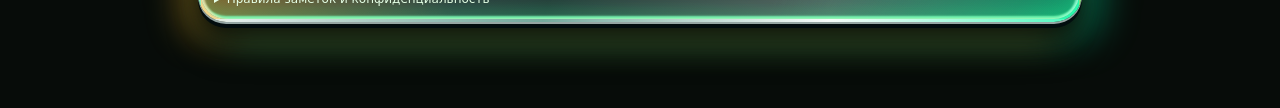
==== commit 430f5813: "Refresh guide stylesheet cache for ultra liquid-glass look" ====
--- a/index.html
+++ b/index.html
@@ -415,7 +415,7 @@
 .notes-archive .archive-entry-head strong{font-size:11px;color:#c4eccc}
 .notes-archive .archive-entry-head button{font-size:11px;padding:5px 9px;flex-shrink:0}
 .notes-archive .archive-entry p{max-height:none;white-space:pre-wrap}
-</style><link rel="stylesheet" href="./liquid-glass.css?v=20261122-2"></head><body><main class="wrap"><header><div><div class="brand">LOMENTI <span style="color:white">CALL</span></div><div class="sub" id="tag">Помощник во время разговора</div></div><div class="header-actions"><button class="new-call" id="new-call" type="button">Новый звонок</button><button class="lang" id="lang">RU / LV</button></div></header><div id="app"></div><div class="safety" id="safety" role="note"><div class="safety-drag-handle" id="safety-drag-handle">⋮⋮</div></div><div class="quick-tools" id="quick-tools"><details class="quick-tool" id="quick-objections"><summary id="quick-objections-title">Готовые ответы</summary><div class="quick-tool-body" id="quick-objections-body"></div></details><details class="quick-tool sms-note" id="sms-note"><summary id="sms-title">SMS после звонка</summary><div class="quick-tool-body"><p id="sms-rule"></p><pre id="sms-text"></pre><button id="sms-copy" type="button"></button></div></details></div><aside class="call-notes" aria-label="Call notes"><div class="notes-head"><label id="notes-label" for="call-notes-text">Заметки во время звонка</label><button id="notes-toggle" class="notes-toggle" type="button" aria-expanded="true">Свернуть</button></div><textarea id="call-notes-text" placeholder="Потребности, проблемы, следующий шаг..."></textarea><p id="notes-session-hint" class="notes-session-hint">Нажми «Сохранить», чтобы запись осталась в этом браузере. Не вводи личные данные.</p><div class="notes-actions"><button id="notes-save" type="button">Сохранить</button><button id="notes-open" type="button" aria-expanded="false" aria-controls="notes-archive">Мои заметки</button><button id="notes-clear" type="button">Очистить</button></div><p id="notes-save-status" role="status" aria-live="polite"></p><section class="notes-archive" id="notes-archive" hidden><h3 id="notes-archive-title">Мои заметки</h3><div id="notes-archive-list"></div></section><details class="notes-policy"><summary id="notes-policy-label">Правила заметок и конфиденциальность</summary><small id="notes-hint">Не записывать личные или конфиденциальные данные.</small></details></aside></main><script>
+</style><link rel="stylesheet" href="./liquid-glass.css?v=20261122-3"></head><body><main class="wrap"><header><div><div class="brand">LOMENTI <span style="color:white">CALL</span></div><div class="sub" id="tag">Помощник во время разговора</div></div><div class="header-actions"><button class="new-call" id="new-call" type="button">Новый звонок</button><button class="lang" id="lang">RU / LV</button></div></header><div id="app"></div><div class="safety" id="safety" role="note"><div class="safety-drag-handle" id="safety-drag-handle">⋮⋮</div></div><div class="quick-tools" id="quick-tools"><details class="quick-tool" id="quick-objections"><summary id="quick-objections-title">Готовые ответы</summary><div class="quick-tool-body" id="quick-objections-body"></div></details><details class="quick-tool sms-note" id="sms-note"><summary id="sms-title">SMS после звонка</summary><div class="quick-tool-body"><p id="sms-rule"></p><pre id="sms-text"></pre><button id="sms-copy" type="button"></button></div></details></div><aside class="call-notes" aria-label="Call notes"><div class="notes-head"><label id="notes-label" for="call-notes-text">Заметки во время звонка</label><button id="notes-toggle" class="notes-toggle" type="button" aria-expanded="true">Свернуть</button></div><textarea id="call-notes-text" placeholder="Потребности, проблемы, следующий шаг..."></textarea><p id="notes-session-hint" class="notes-session-hint">Нажми «Сохранить», чтобы запись осталась в этом браузере. Не вводи личные данные.</p><div class="notes-actions"><button id="notes-save" type="button">Сохранить</button><button id="notes-open" type="button" aria-expanded="false" aria-controls="notes-archive">Мои заметки</button><button id="notes-clear" type="button">Очистить</button></div><p id="notes-save-status" role="status" aria-live="polite"></p><section class="notes-archive" id="notes-archive" hidden><h3 id="notes-archive-title">Мои заметки</h3><div id="notes-archive-list"></div></section><details class="notes-policy"><summary id="notes-policy-label">Правила заметок и конфиденциальность</summary><small id="notes-hint">Не записывать личные или конфиденциальные данные.</small></details></aside></main><script>
 const data={"ru":{"tag":"Помощник во время разговора","title":"Выбери ситуацию","intro":"Один выбор — один следующий шаг. Ничего лишнего.","home":"← Главное меню","scenarios":[["Нет сайта вообще","У компании нет собственного сайта"],["Сайт уже есть","У компании есть действующий сайт"],["Сайт требует улучшения","Сайт устарел или неудобен"]],"hello":"Добрый день! Подскажите, я правильно дозвонился в компанию (название фирмы)? Меня зовут Валдис. Звоню по поводу сайтов для компаний: мы создаём новые и помогаем улучшать действующие. У вас найдётся минутка, чтобы я коротко объяснил причину звонка?","yes":"Да, удобно","no":"Нет, неудобно","notnow":"Не буду задерживать. Если вопрос с сайтом вам в принципе интересен, можем созвониться в согласованное время. Хотели бы, чтобы я перезвонил?","callback":"Да, перезвоните","noCallback":"Нет, спасибо","callbackEnd":"Когда вам будет удобнее: сегодня после работы, завтра или в другой день? Запишу только время, которое вы сами выберете.","today":"Сегодня позже","tomorrow":"Завтра","otherTime":"Другое время","callbackToday":"Подскажите удобное время сегодня. Перезвоню только в согласованный промежуток.","callbackTomorrow":"Во сколько завтра можно позвонить, чтобы не отвлекать вас в разгар работы?","callbackOther":"Назовите удобные день и время. Зафиксирую договорённость, чтобы звонок не оказался неожиданным.","selfContact":"Я сам свяжусь","selfContactText":"Могу отправить два примера сайтов и краткое описание услуг, чтобы вы посмотрели их без спешки. Что удобнее — корпоративная почта, WhatsApp или SMS? Отправим только с вашего разрешения; повторно писать или звонить без отдельной договорённости не будем.","delivery":["Email","WhatsApp","SMS"],"deliveryEnd":["На какой email отправить ссылки?","На какой номер WhatsApp можно отправить ссылки?","На какой номер отправить SMS со ссылками?"],"noCallbackEnd":"Понимаю, тогда больше не отвлекаю. Желаю вам удачного дня!","offer0":"Как клиенты обычно узнают о ваших услугах: через Instagram или Facebook, по рекомендациям, из рекламы или другим способом? Хочу понять, может ли отдельный сайт действительно быть вам полезен.","offer1":"Вижу, что сайт у вас уже есть. Как он справляется со своей задачей — людям легко найти услуги и контакты, удобно оставить заявку с телефона, или что-то хотелось бы доработать?","offer2":"Если бы вы могли сейчас исправить на сайте одну вещь, что выбрали бы: внешний вид, удобство на телефоне, получение заявок или обновление информации?","interested":"Да, интересно","price":"Сколько стоит?","decline":"Нет, спасибо","declineText":"Не буду настаивать. Благодарю за уделённую минуту, всего доброго!","pricing":"Для нового информационного сайта есть тариф Start: 50 € в месяц с НДС, за первые 12 месяцев — 600 €. Из них 480 € относится к разработке и 120 € к поддержке. Это сайт до 5 страниц с адаптацией под телефон, согласованными формами и нужными языковыми версиями. Включены две небольшие правки контента в месяц — например, поменять контакт, текст или логотип. Домен и хостинг оплачиваются отдельно; магазин и крупные функции оцениваются отдельно. Хотите, я отправлю состав тарифа письменно?","send":"Да, пришлите","askPrice":"Сколько стоит?","later":"Может быть позже","endLead":"Уточню, что вам полезнее получить: пару примеров сайтов, описание Start или предложение по конкретной доработке? Если согласны, назовите корпоративный email — отправим именно это, без лишних рассылок.","endLater":"Тогда не буду отвлекать. Если тема станет актуальной, наши контакты можно найти на lomenti.lv. Всего доброго!","channels":["Через социальные сети","По рекомендациям","Через рекламу","Пока никак"],"channelReplies":["Если клиенты находят вас в соцсетях, где они смотрят полный список услуг, цены и способы записи — прямо в профиле или приходится уточнять всё в сообщениях?","Когда вас рекомендуют, что человек получает до первого звонка — ссылку, прайс, фотографии или только номер телефона?","Куда ведёт ваша реклама: в профиль соцсети, на отдельную страницу или сразу на звонок? Важно, чтобы человеку было понятно, что делать дальше.","Если вы пока не используете рекламу или сайт, как обычно появляются новые обращения: знакомые рекомендуют, люди проходят мимо или есть другой способ?"],"continueLabel":"Да, это актуально","notRelevant":"Нет, не актуально","discoveryNext":"Сайт не заменяет рекомендации или соцсети. Он даёт клиенту одно место, где можно спокойно посмотреть услуги, цены, часы работы, адрес и оставить заявку. Для небольшого бизнеса обычно хватает структуры до 5 страниц; если нужно больше, сначала обсудим задачу. Могу отправить два примера, чтобы вы оценили формат?","question":"Ответ клиента","finish":"Завершение","disclaimer":"ВАЖНО: ЗВОНИТЬ ТОЛЬКО ПО ПРОВЕРЕННЫМ КОРПОРАТИВНЫМ КОНТАКТАМ С ПОДТВЕРЖДЁННЫМ ОСНОВАНИЕМ ДЛЯ ЗВОНКА. НЕ ЗВОНИТЬ НА ЛИЧНЫЕ И НЕПОДТВЕРЖДЁННЫЕ МОБИЛЬНЫЕ НОМЕРА. ОТСУТСТВИЕ ОТКАЗА НЕ ОЗНАЧАЕТ СОГЛАСИЯ. НЕ НАВЯЗЫВАТЬСЯ И НЕ ВЕСТИ РАЗГОВОР АГРЕССИВНО. В НАЧАЛЕ НАЗВАТЬ СВОЁ ИМЯ И ЦЕЛЬ ЗВОНКА; НЕ ПОВТОРЯТЬ НАЗВАНИЕ LOMENTI БЕЗ НЕОБХОДИМОСТИ. ЕСЛИ СПРАШИВАЮТ, КТО ЗВОНИТ И ОТКУДА, СРАЗУ ЧЕСТНО НАЗВАТЬ LOMENTI. ПРИ ОТКАЗЕ — СРАЗУ ЗАВЕРШИТЬ РАЗГОВОР, ЗАФИКСИРОВАТЬ ОТКАЗ И НЕ ЗВОНИТЬ ПОВТОРНО. НЕ ОБЕЩАТЬ ГАРАНТИРОВАННЫЕ ПРОДАЖИ И НЕ НАЗЫВАТЬ ЦЕНУ БЕЗ ВОПРОСА.","recommendQuestion":"Когда вас рекомендуют знакомым, что происходит дальше? Людям отправляют фотографии и прайс в сообщениях, они ищут вас в соцсетях или обычно сразу звонят?","recommendChoices":["Да, хотелось бы","Нет, нас всё устраивает","Не уверен"],"recommendYes":"Представьте, что после рекомендации человеку отправляют одну ссылку: там описание услуг, фотографии, адрес и контакты. Не нужно заново объяснять одно и то же каждому. Хотите посмотреть, как такой сайт может выглядеть?","recommendUnsure":"После рекомендации клиенту обычно приходится отдельно спрашивать цены, перечень услуг или адрес? Или вы уже отправляете всю информацию готовым сообщением?","recommendUnsureNext":"Если собрать эти сведения на одной странице, их будет проще пересылать новым клиентам. Можно добавить примеры работ и форму заявки, если она нужна. Разрешите показать пару готовых концептов?","recommendOffer":["Да, пришлите","Может быть позже","Нет, спасибо"],"recommendLater":"Понял, тогда не буду убеждать. Если причина только во времени, могу оставить ссылку на примеры — но лишь если вы хотите её получить.","recommendLaterChoices":["Сайт не нужен","Сейчас не время"],"recommendNotNeeded":"Если клиенты и так быстро находят всю нужную информацию, дополнительный сайт может пока не понадобиться. Не буду предлагать вам лишнюю услугу. Всего доброго!","recommendNotNow":"Если сейчас не до сайта, вернёмся к теме только по вашей инициативе. Желаю спокойного рабочего дня!","recommendPermission":["Да, можно","Нет, спасибо"],"recommendSms":"Раз вы разрешили отправить SMS, уточните, пожалуйста, корпоративный номер для сообщения. В нём будут только согласованные ссылки и контакты.","recommendNo":"Если рекомендации работают и клиентам всё удобно, это хороший результат. Не стану предлагать сайт просто ради сайта. Всего доброго!","socialQuestion":"Когда человек находит вас через Instagram или Facebook, ему хватает информации в профиле? Или всё равно приходится отдельно отвечать на вопросы о ценах, услугах и записи?","socialOptions":["Хватает","Хотелось бы больше","По-разному"],"socialEnough":"Тогда соцсети отлично справляются со своей работой. Сайт можно использовать как удобное дополнение: одна ссылка в профиле, а внутри — услуги, цены, адрес, контакты и при необходимости форма заявки. Хотите увидеть пример такого решения?","socialMore":"Что именно мешает получать больше обращений: люди не находят всю информацию, сложно оставить заявку или нужно подробнее показать услуги и работы? От этого зависит, какую задачу вообще имеет смысл решать сайтом.","socialMoreOptions":["Новых обращений","Оформления заказов","Представить услуги"],"socialMoreTexts":["Можно сделать отдельную страницу с услугами и кнопкой связи или заявки, а ссылку разместить в соцсетях и рекламе. Это упростит обращение, но само по себе не гарантирует притока клиентов.","Для услуг можно добавить форму с именем, выбором услуги и удобным временем связи. Если нужна настоящая онлайн-запись с календарём, это уже отдельная функция, которую оценим заранее.","На сайте можно разложить услуги по разделам, добавить фотографии работ, ориентиры по ценам и понятные контакты. Обычно это удобнее, чем искать нужный пост среди публикаций."],"socialMixed":"Тогда важно понять приоритет: сделать информацию доступной даже между публикациями в соцсетях или упростить существующим клиентам запись и связь с вами?","socialMixedOptions":["Больше стабильности","Удобство клиентов"],"socialMixedTexts":["Посты в соцсетях быстро уходят вниз. На сайте прайс, график, адрес и перечень услуг останутся доступны по одной ссылке даже без новой публикации.","Клиент сможет с телефона сразу увидеть услугу, часы работы, карту и кнопку связи. При необходимости добавим простую форму заявки в согласованный объём."],"socialExamples":"Могу прислать два примера: один с простым описанием услуг, другой — с формой заявки. Так будет легче понять, какой формат подходит именно вашему бизнесу. Отправить?","socialExamplesOptions":["Да, интересно","Не вижу необходимости","Может быть позже"],"socialNoNeed":"Вполне возможно, что вам сейчас хватает соцсетей и отдельный сайт не окупит усилий. В таком случае не буду навязывать проект. Всего доброго!","socialLater":"Если вопрос не в необходимости, а в сроках, можно просто вернуться к нему позже. Я не стану назначать повторный звонок без вашего согласия.","needChoices":["Не вижу пользы","Сейчас хватает клиентов","Не хочу обсуждать"],"needReplies":["Если дополнительной пользы для бизнеса сейчас нет, не буду тратить ваше время. Всего доброго!","Когда клиентов хватает, сайт не обязательно нужен для рекламы. Иногда он просто снимает повторяющиеся вопросы о ценах, адресе и услугах. Но если и с этим всё удобно, менять ничего не нужно.","Не стану расспрашивать дальше. Желаю удачного дня!"]},"lv":{"tag":"Palīgs sarunas laikā","title":"Izvēlieties situāciju","intro":"Viena izvēle — viens nākamais solis.","home":"← Galvenā izvēlne","scenarios":[["Nav mājaslapas","Uzņēmumam nav savas mājaslapas"],["Ir mājaslapa","Uzņēmumam jau ir mājaslapa"],["Mājaslapa jāuzlabo","Esošā mājaslapa ir novecojusi vai neērta"]],"hello":"Labdien! Vai esmu sazvanījis uzņēmumu (uzņēmuma nosaukums)? Mani sauc Valdis. Zvanu par mājaslapām uzņēmumiem: veidojam jaunas un palīdzam uzlabot esošās. Vai jums būtu minūte, lai īsi izskaidrotu zvana iemeslu?","yes":"Jā, varam","no":"Nē, nav ērti","notnow":"Neaizkavēšu jūs. Ja mājaslapas jautājums jums vispār ir aktuāls, varam sazināties iepriekš saskaņotā laikā. Vai vēlaties, lai atzvanu?","callback":"Jā, atzvaniet","noCallback":"Nē, paldies","callbackEnd":"Kad jums būtu ērtāk: vēlāk šodien, rīt vai citā dienā? Pierakstīšu tikai jūsu izvēlēto laiku.","today":"Vēlāk šodien","tomorrow":"Rīt","otherTime":"Citā laikā","callbackToday":"Kuros laikos šodien jums būtu ērti? Zvanīšu tikai saskaņotajā laikā.","callbackTomorrow":"Cikos rīt drīkstu piezvanīt, lai netraucētu darba steigā?","callbackOther":"Nosauciet, lūdzu, piemērotu dienu un laiku. Pierakstīšu mūsu vienošanos, lai zvans nebūtu negaidīts.","selfContact":"Es pats sazināšos","selfContactText":"Varu nosūtīt divus mājaslapu piemērus un īsu pakalpojumu aprakstu, lai varat tos apskatīt bez steigas. Kur ērtāk saņemt — uzņēmuma e-pastā, WhatsApp vai SMS? Nosūtīsim tikai ar jūsu atļauju; bez atsevišķas vienošanās atkārtoti nerakstīsim un nezvanīsim.","delivery":["E-pasts","WhatsApp","SMS"],"deliveryEnd":["Uz kuru e-pasta adresi nosūtīt saites?","Uz kuru WhatsApp numuru nosūtīt saites?","Uz kuru numuru nosūtīt SMS ar saitēm?"],"noCallbackEnd":"Saprotu, tad netraucēšu. Lai jums veiksmīga diena!","offer0":"Kā klienti parasti uzzina par jūsu pakalpojumiem: Instagram vai Facebook, pēc ieteikumiem, no reklāmas vai citādi? Vēlos saprast, vai atsevišķa mājaslapa jums tiešām varētu noderēt.","offer1":"Jums jau ir mājaslapa. Kā tā pilda savu uzdevumu — vai klienti viegli atrod pakalpojumus un kontaktus, vai ir ērti pieteikties telefonā, vai kaut ko gribētos uzlabot?","offer2":"Ja tagad mājaslapā varētu uzlabot vienu lietu, ko jūs izvēlētos: izskatu, ērtumu telefonā, pieteikumu saņemšanu vai informācijas atjaunošanu?","interested":"Jā, interesē","price":"Kāda ir cena?","decline":"Nē, paldies","declineText":"Neuzstāšu. Paldies par veltīto minūti, visu labu!","pricing":"Jaunai informatīvai mājaslapai ir Start tarifs: 50 € mēnesī ar PVN, pirmajos 12 mēnešos kopā 600 €. No tiem 480 € ir par izstrādi un 120 € par atbalstu. Cenā ir līdz 5 lapām, pielāgojums telefonam, saskaņotas formas un vajadzīgās valodu versijas. Iekļauti divi nelieli satura labojumi mēnesī — piemēram, kontakta, teksta vai logotipa maiņa. Domēnu un hostingu apmaksā atsevišķi; veikalus un lielākas funkcijas novērtējam atsevišķi. Vai nosūtīt tarifa aprakstu rakstiski?","send":"Jā, atsūtiet","askPrice":"Cik tas maksā?","later":"Varbūt vēlāk","endLead":"Kas jums būtu noderīgāk: divi mājaslapu piemēri, Start tarifa apraksts vai piedāvājums konkrētam uzlabojumam? Ja piekrītat, nosauciet uzņēmuma e-pasta adresi — nosūtīsim tikai saskaņoto informāciju.","endLater":"Netraucēšu jūs tālāk. Ja šī tēma vēlāk kļūs aktuāla, mūsu kontaktus atradīsiet lomenti.lv. Visu labu!","channels":["Sociālajos tīklos","Pēc ieteikumiem","Ar reklāmu","Pagaidām nekā"],"channelReplies":["Ja klienti jūs atrod sociālajos tīklos, kur viņi redz pilnu pakalpojumu sarakstu, cenas un pieraksta iespējas — profilā vai tas viss jājautā ziņās?","Kad kāds jūs iesaka, ko cilvēks saņem pirms pirmā zvana — saiti, cenu sarakstu, foto vai tikai tālruņa numuru?","Kur nonāk cilvēks pēc reklāmas: sociālo tīklu profilā, atsevišķā lapā vai uzreiz pie zvana? Svarīgi, lai nākamais solis būtu skaidrs.","Ja pagaidām neizmantojat reklāmu vai mājaslapu, kā parasti rodas jauni pieprasījumi: pēc paziņu ieteikumiem, garāmgājēji vai citādi?"],"continueLabel":"Jā, tas ir aktuāli","notRelevant":"Nē, nav aktuāli","discoveryNext":"Mājaslapa neaizstāj ieteikumus vai sociālos tīklus. Tā ļauj vienuviet parādīt pakalpojumus, cenas, darba laiku, adresi un pieteikuma iespēju. Nelielam uzņēmumam bieži pietiek ar līdz 5 lapu struktūru; ja vajadzīgs vairāk, vispirms izrunājam uzdevumu. Vai drīkstu nosūtīt divus piemērus?","question":"Klienta atbilde","finish":"Noslēgums","disclaimer":"SVARĪGI: ZVANĪT TIKAI PĀRBAUDĪTIEM UZŅĒMUMU KONTAKTIEM AR APSTIPRINĀTU PAMATU ZVANAM. NEZVANĪT UZ PRIVĀTIEM VAI NEAPSTIPRINĀTIEM MOBILAJIEM NUMURIEM. ATTEIKUMA NEESAMĪBA NAV PIEKRIŠANA. NEUZBĀZTIES UN NERUNĀT AGRESĪVI. SARUNAS SĀKUMĀ NOSAUKT SAVU VĀRDU UN ZVANA MĒRĶI; BEZ VAJADZĪBAS NEATKĀRTOT LOMENTI NOSAUKUMU. JA JAUTĀ, KAS UN NO KURIENES ZVANA, NEKAVĒJOTIES GODĪGI NOSAUKT LOMENTI. ATTEIKUMA GADĪJUMĀ NEKAVĒJOTIES BEIGT SARUNU, FIKSĒT ATTEIKUMU UN VAIRS NEZVANĪT. NESOLĪT GARANTĒTU PĀRDOŠANAS REZULTĀTU UN NENOSAUKT CENU, JA KLIENTS TO NAV JAUTĀJIS.","recommendQuestion":"Kad kāds jūs iesaka paziņām, kas notiek tālāk? Cilvēkiem sūta foto un cenu sarakstu ziņās, viņi meklē jūs sociālajos tīklos vai uzreiz zvana?","recommendChoices":["Jā, vēlētos","Nē, viss apmierina","Neesmu pārliecināts"],"recommendYes":"Iedomājieties, ka pēc ieteikuma cilvēkam nosūta vienu saiti: tur redzami pakalpojumi, foto, adrese un kontakti. Nav katram viss jāskaidro no jauna. Vai vēlaties apskatīt šāda risinājuma piemēru?","recommendUnsure":"Vai pēc ieteikuma klientiem vēl atsevišķi jāprasa cenas, pakalpojumi vai adrese? Vai arī jums jau ir gatava informācija, ko nosūtāt vienā ziņā?","recommendUnsureNext":"Ja šo informāciju apkopotu vienā lapā, to būtu viegli pārsūtīt jaunajiem klientiem. Vajadzības gadījumā var pievienot darbu piemērus un pieteikuma formu. Vai drīkstu nosūtīt pāris konceptu?","recommendOffer":["Jā, atsūtiet","Varbūt vēlāk","Nē, paldies"],"recommendLater":"Saprotu, tad nepārliecināšu. Ja jautājums ir tikai par laiku, varu atstāt saiti uz piemēriem — taču vienīgi tad, ja vēlaties to saņemt.","recommendLaterChoices":["Mājaslapa nav vajadzīga","Šobrīd nav īstais laiks"],"recommendNotNeeded":"Ja klienti jau tagad ātri atrod visu vajadzīgo, papildu mājaslapa var arī nebūt nepieciešama. Negribu piedāvāt nevajadzīgu pakalpojumu. Visu labu!","recommendNotNow":"Ja šobrīd mājaslapa nav prioritāte, pie jautājuma atgriezīsimies tikai pēc jūsu iniciatīvas. Lai mierīga darba diena!","recommendPermission":["Jā, drīkst","Nē, paldies"],"recommendSms":"Tā kā piekritāt SMS, lūdzu, apstipriniet uzņēmuma numuru ziņojumam. Tajā būs tikai saskaņotās saites un kontakti.","recommendNo":"Ja ieteikumi darbojas un klientiem viss ir ērti, tas ir labs rezultāts. Mājaslapu tikai mājaslapas pēc nepiedāvāšu. Visu labu!","socialQuestion":"Kad cilvēks atrod jūs Instagram vai Facebook, vai profilā ir visa vajadzīgā informācija? Vai tomēr nākas atsevišķi atbildēt par cenām, pakalpojumiem un pierakstu?","socialOptions":["Pietiek","Gribētos vairāk","Dažādi"],"socialEnough":"Tad sociālie tīkli savu darbu pilda labi. Mājaslapa var būt ērts papildinājums: viena saite profilā, bet tajā — pakalpojumi, cenas, adrese, kontakti un, ja vajag, pieteikuma forma. Vai parādīt piemēru?","socialMore":"Kas vairāk traucē saņemt pieprasījumus: cilvēki neatrod vajadzīgo informāciju, ir grūti pieteikties vai gribas plašāk parādīt pakalpojumus un darbus? No tā atkarīgs, kādu uzdevumu mājaslapai vērts risināt.","socialMoreOptions":["Jaunu pieprasījumu","Ērtākas pasūtīšanas","Parādīt pakalpojumus"],"socialMoreTexts":["Var izveidot atsevišķu pakalpojumu lapu ar saziņas vai pieteikuma pogu un ievietot tās saiti sociālajos tīklos un reklāmās. Tas atvieglo saziņu, taču pats par sevi negarantē jaunus klientus.","Pakalpojumiem var pievienot formu ar vārdu, izvēlēto pakalpojumu un vēlamo saziņas laiku. Ja vajadzīga pilnvērtīga rezervēšana ar kalendāru, tā ir atsevišķa funkcija, kuras cenu saskaņosim iepriekš.","Mājaslapā pakalpojumus var sadalīt sadaļās, pievienot darbu foto, orientējošas cenas un kontaktus. Bieži tas ir ērtāk nekā meklēt vajadzīgo ierakstu starp publikācijām."],"socialMixed":"Svarīgi saprast prioritāti: lai informācija būtu pieejama arī starp ierakstiem sociālajos tīklos vai lai esošajiem klientiem būtu vieglāk pieteikties un sazināties?","socialMixedOptions":["Stabilākus pieprasījumus","Klientu ērtības"],"socialMixedTexts":["Sociālo tīklu ieraksti ātri pazūd plūsmā. Mājaslapā cenas, darba laiks, adrese un pakalpojumi paliek pieejami ar vienu saiti arī bez jauniem ierakstiem.","Klients telefonā uzreiz redzēs pakalpojumu, darba laiku, karti un saziņas pogu. Ja nepieciešams, saskaņotajā apjomā var pievienot vienkāršu pieteikuma formu."],"socialExamples":"Varu nosūtīt divus piemērus: vienu ar vienkāršu pakalpojumu aprakstu, otru ar pieteikuma formu. Tad būs vieglāk saprast, kurš risinājums jums piemērots. Vai nosūtīt?","socialExamplesOptions":["Jā, interesē","Neredzu vajadzību","Varbūt vēlāk"],"socialNoNeed":"Iespējams, pašlaik ar sociālajiem tīkliem pilnīgi pietiek un atsevišķa mājaslapa nav vajadzīga. Tādā gadījumā projektu neuzspiedīšu. Visu labu!","socialLater":"Ja jautājums nav par nepieciešamību, bet gan par laiku, pie tā var atgriezties vēlāk. Bez jūsu piekrišanas atkārtotu zvanu neplānošu.","needChoices":["Neredzu ieguvumu","Klientu šobrīd pietiek","Nevēlos apspriest"],"needReplies":["Ja papildu ieguvuma uzņēmumam šobrīd nav, negribu tērēt jūsu laiku. Visu labu!","Ja klientu jau pietiek, mājaslapai nav obligāti jābūt reklāmas kanālam. Tā var atvieglot atkārtotus jautājumus par cenām, adresi un pakalpojumiem. Taču, ja viss jau ir ērti, neko mainīt nevajag.","Neturpināšu ar jautājumiem. Lai jums veiksmīga diena!"]}};
 let language='ru',scenario=null,path=[];
 const app=document.getElementById('app');
--- a/liquid-glass.css
+++ b/liquid-glass.css
@@ -236,3 +236,191 @@
   #app .faq-item,.choice,.back,.lang,.new-call,
   #quick-tools .quick-tool {transition:none !important}
 }
+
+
+/* ULTRA OPTICAL GLASS V3 — thicker optical edges, caustics and stronger refraction */
+:root{
+ --lg-frost:rgba(241,255,249,.96);
+ --lg-gold-hot:rgba(255,208,56,.96);
+ --lg-jade-hot:rgba(20,255,163,.96);
+ --lg-optic:linear-gradient(106deg,rgba(255,229,142,.98) 0%,rgba(242,255,252,.93) 17%,rgba(145,255,229,.58) 47%,rgba(247,255,252,.99) 75%,rgba(63,255,188,.98) 100%);
+ --lg-lens:radial-gradient(ellipse 57% 90% at -15% 115%,rgba(255,190,28,.86) 0%,rgba(255,177,17,.33) 36%,transparent 79%),
+ radial-gradient(ellipse 66% 99% at 116% 121%,rgba(3,255,152,.9) 0%,rgba(4,233,150,.31) 42%,transparent 81%),
+ radial-gradient(ellipse 66% 37% at 56% -8%,rgba(255,255,255,.3) 0%,transparent 87%),
+ radial-gradient(ellipse 76% 35% at 51% 113%,rgba(255,255,205,.12),transparent 90%),
+ linear-gradient(165deg,rgba(13,35,35,.65) 0%,rgba(1,11,15,.79) 46%,rgba(6,26,25,.67) 100%);
+ --lg-optical-shadow:
+ inset 0 1px 1px #ffffffec,
+ inset 0 4px 2px #ffffffa1,
+ inset 0 9px 11px #e5fff633,
+ inset 3px 0 2px #ffe4aabd,
+ inset -3px 0 2px #8effd5b8,
+ inset 0 -3px 2px #7bffb7ea,
+ inset 0 -11px 12px #2aff9c2b,
+ 0 2px 0 #eafffba1,
+ 0 6px 0 rgba(2,13,15,.92),
+ 0 13px 21px #000b,
+ 0 27px 32px #0007,
+ -17px 17px 35px #ffc23469,
+ 19px 17px 38px #05fab66a;
+}
+/* Visible optical thickness, not a solid paint fill. */
+:is(header,#app .grid>.tile,#app .step,.safety,.call-notes,#app .faq-item,.call-helper-panel){
+ border:3px solid transparent!important;
+ background:var(--lg-lens) padding-box,var(--lg-optic) border-box!important;
+ box-shadow:var(--lg-optical-shadow)!important;
+ -webkit-backdrop-filter:blur(35px) saturate(205%) contrast(109%)!important;
+ backdrop-filter:blur(35px) saturate(205%) contrast(109%)!important;
+ transform:translateZ(0);
+}
+/* Light catching on the convex upper rim, including a small spectral flare. */
+:is(header,#app .grid>.tile,#app .step,.safety,.call-notes,.call-helper-panel)::before{
+ content:""!important;
+ display:block!important;
+ position:absolute!important;
+ inset:2px 4% auto 4%!important;
+ width:auto!important;
+ height:44%!important;
+ border-radius:48% 48% 55% 55% / 35% 35% 80% 80%!important;
+ background:
+ radial-gradient(ellipse 11% 10% at 85% 3%,rgba(255,255,255,.98),transparent 100%),
+ linear-gradient(180deg,rgba(255,255,255,.41),rgba(224,255,240,.14) 23%,rgba(255,255,255,.035) 62%,transparent 100%)!important;
+ box-shadow:inset 0 2px 1px #ffffffa3!important;
+ opacity:.98!important;
+ filter:none!important;
+ pointer-events:none!important;
+ z-index:0!important;
+}
+/* Sharper, more photographic glints, like the top-right reflection on the reference. */
+:is(header,#app .step,.safety,.call-notes,.call-helper-panel)::after{
+ content:""!important;
+ position:absolute!important;
+ top:3px!important;
+ right:5%!important;
+ width:min(24%,145px)!important;
+ height:22px!important;
+ border-radius:70% 24% 70% 26%!important;
+ transform:rotate(-13deg)!important;
+ background:radial-gradient(ellipse at 59% 24%,#fff 0%,#ffffffec 15%,#ebfffcb5 30%,transparent 77%)!important;
+ filter:blur(1px)!important;
+ box-shadow:none!important;
+ opacity:1!important;
+ pointer-events:none!important;
+ z-index:1!important;
+}
+:is(header,#app .step,.safety,.call-notes,.call-helper-panel)>*{position:relative;z-index:2}
+#app .grid>.tile{
+ border-radius:34px!important;
+ box-shadow:var(--lg-optical-shadow)!important;
+}
+#app .grid>.tile::after{
+ content:"";
+ display:block;
+ position:absolute;
+ pointer-events:none;
+ z-index:0;
+ width:21%;
+ height:15px;
+ top:2px;
+ right:4%;
+ border-radius:50%;
+ transform:rotate(-16deg);
+ background:radial-gradient(ellipse,#fff 0%,#ffffffde 20%,transparent 79%);
+ filter:blur(1.5px);
+}
+#app .grid>.tile>*{position:relative;z-index:1}
+#app .grid>.tile:hover,#app .grid>.tile:focus-visible{
+ box-shadow:inset 0 3px 2px #fff,inset 0 -4px 3px #6cffb7,0 8px 0 #061717,
+ 0 23px 33px #000c,-24px 20px 46px #ffc43b91,24px 20px 46px #09f6ad91!important;
+ transform:translateY(-4px) scale(1.01)!important;
+}
+/* All call choices and small action buttons become deep convex lenses. */
+:is(#app .step .choices .choice,#app>.back,.lang,.new-call,.safety-collapse,
+.call-notes button,.notes-actions button,#faq-assistant button,
+.quick-tool-body button,#app .faq-cats .choice){
+ border:3px solid transparent!important;
+ background:var(--lg-lens) padding-box,var(--lg-optic) border-box!important;
+ -webkit-backdrop-filter:blur(34px) saturate(205%)!important;
+ backdrop-filter:blur(34px) saturate(205%)!important;
+ box-shadow:
+ inset 0 2px 1px #fffffff0,
+ inset 0 5px 5px #ffffff52,
+ inset 2px 0 1px #ffe4a8df,
+ inset -2px 0 1px #7fffd5e3,
+ inset 0 -3px 1px #7affb8f0,
+ inset 0 -8px 9px #46e5a842,
+ 0 3px 0 #f4fff29c,
+ 0 7px 0 #041313,
+ 0 14px 18px #000b,
+ -12px 12px 25px #ffbf4263,
+ 14px 12px 26px #09ffb173!important;
+ text-shadow:0 1px 2px #000,0 3px 8px #000c!important;
+ transform:translateZ(0);
+ transition:transform .55s var(--lg-ease),box-shadow .65s var(--lg-ease),filter .65s var(--lg-ease)!important;
+}
+:is(#app .step .choices .choice,#app>.back,.lang,.new-call,.safety-collapse,
+.call-notes button,.notes-actions button,#faq-assistant button,.quick-tool-body button)::before{
+ content:""!important;
+ position:absolute!important;
+ left:6%!important;
+ top:1px!important;
+ width:88%!important;
+ height:53%!important;
+ border-radius:100% 100% 68% 68%!important;
+ background:linear-gradient(180deg,#ffffff92 0%,#d7fff51e 46%,transparent 100%)!important;
+ opacity:.97!important;
+ z-index:0!important;
+ pointer-events:none!important;
+}
+:is(#app .step .choices .choice,#app>.back,.lang,.new-call,.safety-collapse,
+.call-notes button,.notes-actions button,#faq-assistant button,.quick-tool-body button):hover{
+ filter:brightness(1.15);
+ transform:translateY(-3px) scale(1.015)!important;
+ box-shadow:inset 0 3px 2px #fff,inset 0 -3px 2px #73ffb7,
+ 0 8px 0 #051515,0 18px 24px #000c,-15px 16px 32px #ffcf4d94,17px 16px 34px #00efa994!important;
+}
+:is(#app .step .choices .choice,#app>.back,.lang,.new-call,.safety-collapse,
+.call-notes button,.notes-actions button,#faq-assistant button,.quick-tool-body button):active{
+ transform:translateY(2px) scale(.992)!important;
+ box-shadow:inset 0 3px 9px #0009,inset 0 2px 2px #fff,0 2px 0 #061a16,0 6px 12px #0009!important;
+}
+/* Chosen response remains clearly distinguishable and readable. */
+#app .step .choices .choice.active,#app .faq-cats .choice.active{
+ background:linear-gradient(135deg,#f9d46b 0%,#eef9cf 47%,#44e7a5 100%) padding-box,
+ var(--lg-optic) border-box!important;
+ color:#072a1d!important;
+ text-shadow:none!important;
+ box-shadow:inset 0 3px 1px #fff,inset 0 -3px 1px #0a985c,
+ 0 6px 0 #07291f,0 12px 22px #00ec9780!important;
+}
+/* Floating answer / SMS capsules — intense rim light and transparent middle. */
+#quick-tools .quick-tool{
+ border:3px solid transparent!important;
+ background:var(--lg-lens) padding-box,var(--lg-optic) border-box!important;
+ box-shadow:var(--lg-optical-shadow)!important;
+ -webkit-backdrop-filter:blur(32px) saturate(195%)!important;
+ backdrop-filter:blur(32px) saturate(195%)!important;
+}
+#quick-tools .quick-tool::before{
+ content:""!important;position:absolute!important;top:1px!important;left:4%!important;
+ right:4%!important;bottom:auto!important;height:47%!important;
+ background:linear-gradient(180deg,#ffffff75,transparent 90%)!important;
+ border-radius:80% 80% 25% 25%;
+ opacity:.86!important;pointer-events:none;
+}
+#quick-tools .quick-tool>summary,#quick-tools .quick-tool>.quick-tool-body{position:relative;z-index:2}
+#quick-tools .quick-tool>summary{text-shadow:0 2px 6px #000d}
+/* Fine inner edge in note field, without sacrificing legibility. */
+.call-notes textarea{
+ border:2px solid #bbffe0b0!important;
+ background:linear-gradient(160deg,#041313d9,#0c271fba)!important;
+ box-shadow:inset 0 2px 5px #000c,inset 0 1px #ffffff48,0 1px 0 #dfffe655!important;
+}
+@media(max-width:650px){
+ :is(header,#app .grid>.tile,#app .step,.safety,.call-notes,#app .faq-item,.call-helper-panel){border-width:2px!important}
+ :is(#app .step .choices .choice,#app>.back,.lang,.new-call,.safety-collapse,.call-notes button,.notes-actions button,#faq-assistant button,.quick-tool-body button){border-width:2px!important}
+ #app .grid>.tile:hover{transform:translateY(-2px)!important}
+}
+@media(prefers-reduced-motion:reduce){
+ :is(header,#app .grid>.tile,#app .step,.safety,.call-notes,#app .faq-item,.call-helper-panel,#app .step .choices .choice,#quick-tools .quick-tool){transition:none!important}
+}
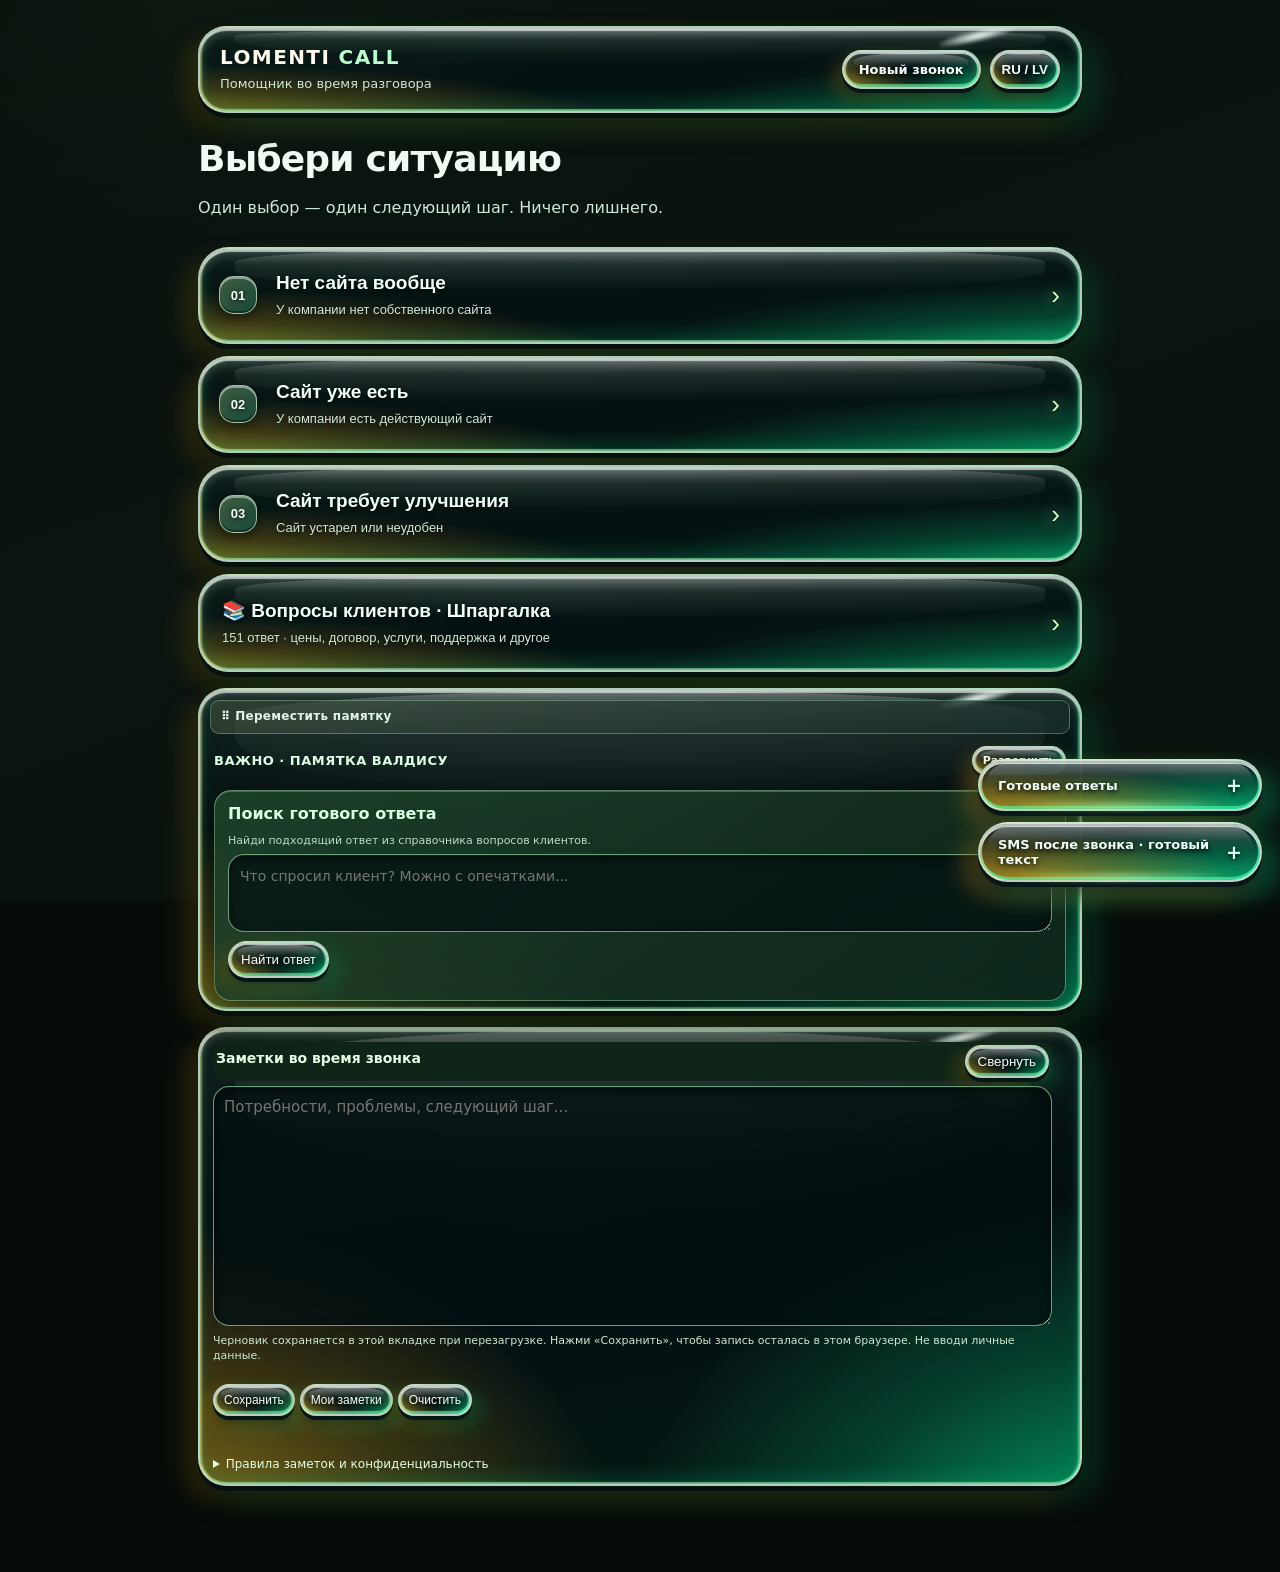
==== commit 2fde7e96: "Load restored liquid glass styling after rollback" ====
--- a/index.html
+++ b/index.html
@@ -415,7 +415,7 @@
 .notes-archive .archive-entry-head strong{font-size:11px;color:#c4eccc}
 .notes-archive .archive-entry-head button{font-size:11px;padding:5px 9px;flex-shrink:0}
 .notes-archive .archive-entry p{max-height:none;white-space:pre-wrap}
-</style><link rel="stylesheet" href="./liquid-glass.css?v=20261122-3"></head><body><main class="wrap"><header><div><div class="brand">LOMENTI <span style="color:white">CALL</span></div><div class="sub" id="tag">Помощник во время разговора</div></div><div class="header-actions"><button class="new-call" id="new-call" type="button">Новый звонок</button><button class="lang" id="lang">RU / LV</button></div></header><div id="app"></div><div class="safety" id="safety" role="note"><div class="safety-drag-handle" id="safety-drag-handle">⋮⋮</div></div><div class="quick-tools" id="quick-tools"><details class="quick-tool" id="quick-objections"><summary id="quick-objections-title">Готовые ответы</summary><div class="quick-tool-body" id="quick-objections-body"></div></details><details class="quick-tool sms-note" id="sms-note"><summary id="sms-title">SMS после звонка</summary><div class="quick-tool-body"><p id="sms-rule"></p><pre id="sms-text"></pre><button id="sms-copy" type="button"></button></div></details></div><aside class="call-notes" aria-label="Call notes"><div class="notes-head"><label id="notes-label" for="call-notes-text">Заметки во время звонка</label><button id="notes-toggle" class="notes-toggle" type="button" aria-expanded="true">Свернуть</button></div><textarea id="call-notes-text" placeholder="Потребности, проблемы, следующий шаг..."></textarea><p id="notes-session-hint" class="notes-session-hint">Нажми «Сохранить», чтобы запись осталась в этом браузере. Не вводи личные данные.</p><div class="notes-actions"><button id="notes-save" type="button">Сохранить</button><button id="notes-open" type="button" aria-expanded="false" aria-controls="notes-archive">Мои заметки</button><button id="notes-clear" type="button">Очистить</button></div><p id="notes-save-status" role="status" aria-live="polite"></p><section class="notes-archive" id="notes-archive" hidden><h3 id="notes-archive-title">Мои заметки</h3><div id="notes-archive-list"></div></section><details class="notes-policy"><summary id="notes-policy-label">Правила заметок и конфиденциальность</summary><small id="notes-hint">Не записывать личные или конфиденциальные данные.</small></details></aside></main><script>
+</style><link rel="stylesheet" href="./liquid-glass.css?v=20261122-4"></head><body><main class="wrap"><header><div><div class="brand">LOMENTI <span style="color:white">CALL</span></div><div class="sub" id="tag">Помощник во время разговора</div></div><div class="header-actions"><button class="new-call" id="new-call" type="button">Новый звонок</button><button class="lang" id="lang">RU / LV</button></div></header><div id="app"></div><div class="safety" id="safety" role="note"><div class="safety-drag-handle" id="safety-drag-handle">⋮⋮</div></div><div class="quick-tools" id="quick-tools"><details class="quick-tool" id="quick-objections"><summary id="quick-objections-title">Готовые ответы</summary><div class="quick-tool-body" id="quick-objections-body"></div></details><details class="quick-tool sms-note" id="sms-note"><summary id="sms-title">SMS после звонка</summary><div class="quick-tool-body"><p id="sms-rule"></p><pre id="sms-text"></pre><button id="sms-copy" type="button"></button></div></details></div><aside class="call-notes" aria-label="Call notes"><div class="notes-head"><label id="notes-label" for="call-notes-text">Заметки во время звонка</label><button id="notes-toggle" class="notes-toggle" type="button" aria-expanded="true">Свернуть</button></div><textarea id="call-notes-text" placeholder="Потребности, проблемы, следующий шаг..."></textarea><p id="notes-session-hint" class="notes-session-hint">Нажми «Сохранить», чтобы запись осталась в этом браузере. Не вводи личные данные.</p><div class="notes-actions"><button id="notes-save" type="button">Сохранить</button><button id="notes-open" type="button" aria-expanded="false" aria-controls="notes-archive">Мои заметки</button><button id="notes-clear" type="button">Очистить</button></div><p id="notes-save-status" role="status" aria-live="polite"></p><section class="notes-archive" id="notes-archive" hidden><h3 id="notes-archive-title">Мои заметки</h3><div id="notes-archive-list"></div></section><details class="notes-policy"><summary id="notes-policy-label">Правила заметок и конфиденциальность</summary><small id="notes-hint">Не записывать личные или конфиденциальные данные.</small></details></aside></main><script>
 const data={"ru":{"tag":"Помощник во время разговора","title":"Выбери ситуацию","intro":"Один выбор — один следующий шаг. Ничего лишнего.","home":"← Главное меню","scenarios":[["Нет сайта вообще","У компании нет собственного сайта"],["Сайт уже есть","У компании есть действующий сайт"],["Сайт требует улучшения","Сайт устарел или неудобен"]],"hello":"Добрый день! Подскажите, я правильно дозвонился в компанию (название фирмы)? Меня зовут Валдис. Звоню по поводу сайтов для компаний: мы создаём новые и помогаем улучшать действующие. У вас найдётся минутка, чтобы я коротко объяснил причину звонка?","yes":"Да, удобно","no":"Нет, неудобно","notnow":"Не буду задерживать. Если вопрос с сайтом вам в принципе интересен, можем созвониться в согласованное время. Хотели бы, чтобы я перезвонил?","callback":"Да, перезвоните","noCallback":"Нет, спасибо","callbackEnd":"Когда вам будет удобнее: сегодня после работы, завтра или в другой день? Запишу только время, которое вы сами выберете.","today":"Сегодня позже","tomorrow":"Завтра","otherTime":"Другое время","callbackToday":"Подскажите удобное время сегодня. Перезвоню только в согласованный промежуток.","callbackTomorrow":"Во сколько завтра можно позвонить, чтобы не отвлекать вас в разгар работы?","callbackOther":"Назовите удобные день и время. Зафиксирую договорённость, чтобы звонок не оказался неожиданным.","selfContact":"Я сам свяжусь","selfContactText":"Могу отправить два примера сайтов и краткое описание услуг, чтобы вы посмотрели их без спешки. Что удобнее — корпоративная почта, WhatsApp или SMS? Отправим только с вашего разрешения; повторно писать или звонить без отдельной договорённости не будем.","delivery":["Email","WhatsApp","SMS"],"deliveryEnd":["На какой email отправить ссылки?","На какой номер WhatsApp можно отправить ссылки?","На какой номер отправить SMS со ссылками?"],"noCallbackEnd":"Понимаю, тогда больше не отвлекаю. Желаю вам удачного дня!","offer0":"Как клиенты обычно узнают о ваших услугах: через Instagram или Facebook, по рекомендациям, из рекламы или другим способом? Хочу понять, может ли отдельный сайт действительно быть вам полезен.","offer1":"Вижу, что сайт у вас уже есть. Как он справляется со своей задачей — людям легко найти услуги и контакты, удобно оставить заявку с телефона, или что-то хотелось бы доработать?","offer2":"Если бы вы могли сейчас исправить на сайте одну вещь, что выбрали бы: внешний вид, удобство на телефоне, получение заявок или обновление информации?","interested":"Да, интересно","price":"Сколько стоит?","decline":"Нет, спасибо","declineText":"Не буду настаивать. Благодарю за уделённую минуту, всего доброго!","pricing":"Для нового информационного сайта есть тариф Start: 50 € в месяц с НДС, за первые 12 месяцев — 600 €. Из них 480 € относится к разработке и 120 € к поддержке. Это сайт до 5 страниц с адаптацией под телефон, согласованными формами и нужными языковыми версиями. Включены две небольшие правки контента в месяц — например, поменять контакт, текст или логотип. Домен и хостинг оплачиваются отдельно; магазин и крупные функции оцениваются отдельно. Хотите, я отправлю состав тарифа письменно?","send":"Да, пришлите","askPrice":"Сколько стоит?","later":"Может быть позже","endLead":"Уточню, что вам полезнее получить: пару примеров сайтов, описание Start или предложение по конкретной доработке? Если согласны, назовите корпоративный email — отправим именно это, без лишних рассылок.","endLater":"Тогда не буду отвлекать. Если тема станет актуальной, наши контакты можно найти на lomenti.lv. Всего доброго!","channels":["Через социальные сети","По рекомендациям","Через рекламу","Пока никак"],"channelReplies":["Если клиенты находят вас в соцсетях, где они смотрят полный список услуг, цены и способы записи — прямо в профиле или приходится уточнять всё в сообщениях?","Когда вас рекомендуют, что человек получает до первого звонка — ссылку, прайс, фотографии или только номер телефона?","Куда ведёт ваша реклама: в профиль соцсети, на отдельную страницу или сразу на звонок? Важно, чтобы человеку было понятно, что делать дальше.","Если вы пока не используете рекламу или сайт, как обычно появляются новые обращения: знакомые рекомендуют, люди проходят мимо или есть другой способ?"],"continueLabel":"Да, это актуально","notRelevant":"Нет, не актуально","discoveryNext":"Сайт не заменяет рекомендации или соцсети. Он даёт клиенту одно место, где можно спокойно посмотреть услуги, цены, часы работы, адрес и оставить заявку. Для небольшого бизнеса обычно хватает структуры до 5 страниц; если нужно больше, сначала обсудим задачу. Могу отправить два примера, чтобы вы оценили формат?","question":"Ответ клиента","finish":"Завершение","disclaimer":"ВАЖНО: ЗВОНИТЬ ТОЛЬКО ПО ПРОВЕРЕННЫМ КОРПОРАТИВНЫМ КОНТАКТАМ С ПОДТВЕРЖДЁННЫМ ОСНОВАНИЕМ ДЛЯ ЗВОНКА. НЕ ЗВОНИТЬ НА ЛИЧНЫЕ И НЕПОДТВЕРЖДЁННЫЕ МОБИЛЬНЫЕ НОМЕРА. ОТСУТСТВИЕ ОТКАЗА НЕ ОЗНАЧАЕТ СОГЛАСИЯ. НЕ НАВЯЗЫВАТЬСЯ И НЕ ВЕСТИ РАЗГОВОР АГРЕССИВНО. В НАЧАЛЕ НАЗВАТЬ СВОЁ ИМЯ И ЦЕЛЬ ЗВОНКА; НЕ ПОВТОРЯТЬ НАЗВАНИЕ LOMENTI БЕЗ НЕОБХОДИМОСТИ. ЕСЛИ СПРАШИВАЮТ, КТО ЗВОНИТ И ОТКУДА, СРАЗУ ЧЕСТНО НАЗВАТЬ LOMENTI. ПРИ ОТКАЗЕ — СРАЗУ ЗАВЕРШИТЬ РАЗГОВОР, ЗАФИКСИРОВАТЬ ОТКАЗ И НЕ ЗВОНИТЬ ПОВТОРНО. НЕ ОБЕЩАТЬ ГАРАНТИРОВАННЫЕ ПРОДАЖИ И НЕ НАЗЫВАТЬ ЦЕНУ БЕЗ ВОПРОСА.","recommendQuestion":"Когда вас рекомендуют знакомым, что происходит дальше? Людям отправляют фотографии и прайс в сообщениях, они ищут вас в соцсетях или обычно сразу звонят?","recommendChoices":["Да, хотелось бы","Нет, нас всё устраивает","Не уверен"],"recommendYes":"Представьте, что после рекомендации человеку отправляют одну ссылку: там описание услуг, фотографии, адрес и контакты. Не нужно заново объяснять одно и то же каждому. Хотите посмотреть, как такой сайт может выглядеть?","recommendUnsure":"После рекомендации клиенту обычно приходится отдельно спрашивать цены, перечень услуг или адрес? Или вы уже отправляете всю информацию готовым сообщением?","recommendUnsureNext":"Если собрать эти сведения на одной странице, их будет проще пересылать новым клиентам. Можно добавить примеры работ и форму заявки, если она нужна. Разрешите показать пару готовых концептов?","recommendOffer":["Да, пришлите","Может быть позже","Нет, спасибо"],"recommendLater":"Понял, тогда не буду убеждать. Если причина только во времени, могу оставить ссылку на примеры — но лишь если вы хотите её получить.","recommendLaterChoices":["Сайт не нужен","Сейчас не время"],"recommendNotNeeded":"Если клиенты и так быстро находят всю нужную информацию, дополнительный сайт может пока не понадобиться. Не буду предлагать вам лишнюю услугу. Всего доброго!","recommendNotNow":"Если сейчас не до сайта, вернёмся к теме только по вашей инициативе. Желаю спокойного рабочего дня!","recommendPermission":["Да, можно","Нет, спасибо"],"recommendSms":"Раз вы разрешили отправить SMS, уточните, пожалуйста, корпоративный номер для сообщения. В нём будут только согласованные ссылки и контакты.","recommendNo":"Если рекомендации работают и клиентам всё удобно, это хороший результат. Не стану предлагать сайт просто ради сайта. Всего доброго!","socialQuestion":"Когда человек находит вас через Instagram или Facebook, ему хватает информации в профиле? Или всё равно приходится отдельно отвечать на вопросы о ценах, услугах и записи?","socialOptions":["Хватает","Хотелось бы больше","По-разному"],"socialEnough":"Тогда соцсети отлично справляются со своей работой. Сайт можно использовать как удобное дополнение: одна ссылка в профиле, а внутри — услуги, цены, адрес, контакты и при необходимости форма заявки. Хотите увидеть пример такого решения?","socialMore":"Что именно мешает получать больше обращений: люди не находят всю информацию, сложно оставить заявку или нужно подробнее показать услуги и работы? От этого зависит, какую задачу вообще имеет смысл решать сайтом.","socialMoreOptions":["Новых обращений","Оформления заказов","Представить услуги"],"socialMoreTexts":["Можно сделать отдельную страницу с услугами и кнопкой связи или заявки, а ссылку разместить в соцсетях и рекламе. Это упростит обращение, но само по себе не гарантирует притока клиентов.","Для услуг можно добавить форму с именем, выбором услуги и удобным временем связи. Если нужна настоящая онлайн-запись с календарём, это уже отдельная функция, которую оценим заранее.","На сайте можно разложить услуги по разделам, добавить фотографии работ, ориентиры по ценам и понятные контакты. Обычно это удобнее, чем искать нужный пост среди публикаций."],"socialMixed":"Тогда важно понять приоритет: сделать информацию доступной даже между публикациями в соцсетях или упростить существующим клиентам запись и связь с вами?","socialMixedOptions":["Больше стабильности","Удобство клиентов"],"socialMixedTexts":["Посты в соцсетях быстро уходят вниз. На сайте прайс, график, адрес и перечень услуг останутся доступны по одной ссылке даже без новой публикации.","Клиент сможет с телефона сразу увидеть услугу, часы работы, карту и кнопку связи. При необходимости добавим простую форму заявки в согласованный объём."],"socialExamples":"Могу прислать два примера: один с простым описанием услуг, другой — с формой заявки. Так будет легче понять, какой формат подходит именно вашему бизнесу. Отправить?","socialExamplesOptions":["Да, интересно","Не вижу необходимости","Может быть позже"],"socialNoNeed":"Вполне возможно, что вам сейчас хватает соцсетей и отдельный сайт не окупит усилий. В таком случае не буду навязывать проект. Всего доброго!","socialLater":"Если вопрос не в необходимости, а в сроках, можно просто вернуться к нему позже. Я не стану назначать повторный звонок без вашего согласия.","needChoices":["Не вижу пользы","Сейчас хватает клиентов","Не хочу обсуждать"],"needReplies":["Если дополнительной пользы для бизнеса сейчас нет, не буду тратить ваше время. Всего доброго!","Когда клиентов хватает, сайт не обязательно нужен для рекламы. Иногда он просто снимает повторяющиеся вопросы о ценах, адресе и услугах. Но если и с этим всё удобно, менять ничего не нужно.","Не стану расспрашивать дальше. Желаю удачного дня!"]},"lv":{"tag":"Palīgs sarunas laikā","title":"Izvēlieties situāciju","intro":"Viena izvēle — viens nākamais solis.","home":"← Galvenā izvēlne","scenarios":[["Nav mājaslapas","Uzņēmumam nav savas mājaslapas"],["Ir mājaslapa","Uzņēmumam jau ir mājaslapa"],["Mājaslapa jāuzlabo","Esošā mājaslapa ir novecojusi vai neērta"]],"hello":"Labdien! Vai esmu sazvanījis uzņēmumu (uzņēmuma nosaukums)? Mani sauc Valdis. Zvanu par mājaslapām uzņēmumiem: veidojam jaunas un palīdzam uzlabot esošās. Vai jums būtu minūte, lai īsi izskaidrotu zvana iemeslu?","yes":"Jā, varam","no":"Nē, nav ērti","notnow":"Neaizkavēšu jūs. Ja mājaslapas jautājums jums vispār ir aktuāls, varam sazināties iepriekš saskaņotā laikā. Vai vēlaties, lai atzvanu?","callback":"Jā, atzvaniet","noCallback":"Nē, paldies","callbackEnd":"Kad jums būtu ērtāk: vēlāk šodien, rīt vai citā dienā? Pierakstīšu tikai jūsu izvēlēto laiku.","today":"Vēlāk šodien","tomorrow":"Rīt","otherTime":"Citā laikā","callbackToday":"Kuros laikos šodien jums būtu ērti? Zvanīšu tikai saskaņotajā laikā.","callbackTomorrow":"Cikos rīt drīkstu piezvanīt, lai netraucētu darba steigā?","callbackOther":"Nosauciet, lūdzu, piemērotu dienu un laiku. Pierakstīšu mūsu vienošanos, lai zvans nebūtu negaidīts.","selfContact":"Es pats sazināšos","selfContactText":"Varu nosūtīt divus mājaslapu piemērus un īsu pakalpojumu aprakstu, lai varat tos apskatīt bez steigas. Kur ērtāk saņemt — uzņēmuma e-pastā, WhatsApp vai SMS? Nosūtīsim tikai ar jūsu atļauju; bez atsevišķas vienošanās atkārtoti nerakstīsim un nezvanīsim.","delivery":["E-pasts","WhatsApp","SMS"],"deliveryEnd":["Uz kuru e-pasta adresi nosūtīt saites?","Uz kuru WhatsApp numuru nosūtīt saites?","Uz kuru numuru nosūtīt SMS ar saitēm?"],"noCallbackEnd":"Saprotu, tad netraucēšu. Lai jums veiksmīga diena!","offer0":"Kā klienti parasti uzzina par jūsu pakalpojumiem: Instagram vai Facebook, pēc ieteikumiem, no reklāmas vai citādi? Vēlos saprast, vai atsevišķa mājaslapa jums tiešām varētu noderēt.","offer1":"Jums jau ir mājaslapa. Kā tā pilda savu uzdevumu — vai klienti viegli atrod pakalpojumus un kontaktus, vai ir ērti pieteikties telefonā, vai kaut ko gribētos uzlabot?","offer2":"Ja tagad mājaslapā varētu uzlabot vienu lietu, ko jūs izvēlētos: izskatu, ērtumu telefonā, pieteikumu saņemšanu vai informācijas atjaunošanu?","interested":"Jā, interesē","price":"Kāda ir cena?","decline":"Nē, paldies","declineText":"Neuzstāšu. Paldies par veltīto minūti, visu labu!","pricing":"Jaunai informatīvai mājaslapai ir Start tarifs: 50 € mēnesī ar PVN, pirmajos 12 mēnešos kopā 600 €. No tiem 480 € ir par izstrādi un 120 € par atbalstu. Cenā ir līdz 5 lapām, pielāgojums telefonam, saskaņotas formas un vajadzīgās valodu versijas. Iekļauti divi nelieli satura labojumi mēnesī — piemēram, kontakta, teksta vai logotipa maiņa. Domēnu un hostingu apmaksā atsevišķi; veikalus un lielākas funkcijas novērtējam atsevišķi. Vai nosūtīt tarifa aprakstu rakstiski?","send":"Jā, atsūtiet","askPrice":"Cik tas maksā?","later":"Varbūt vēlāk","endLead":"Kas jums būtu noderīgāk: divi mājaslapu piemēri, Start tarifa apraksts vai piedāvājums konkrētam uzlabojumam? Ja piekrītat, nosauciet uzņēmuma e-pasta adresi — nosūtīsim tikai saskaņoto informāciju.","endLater":"Netraucēšu jūs tālāk. Ja šī tēma vēlāk kļūs aktuāla, mūsu kontaktus atradīsiet lomenti.lv. Visu labu!","channels":["Sociālajos tīklos","Pēc ieteikumiem","Ar reklāmu","Pagaidām nekā"],"channelReplies":["Ja klienti jūs atrod sociālajos tīklos, kur viņi redz pilnu pakalpojumu sarakstu, cenas un pieraksta iespējas — profilā vai tas viss jājautā ziņās?","Kad kāds jūs iesaka, ko cilvēks saņem pirms pirmā zvana — saiti, cenu sarakstu, foto vai tikai tālruņa numuru?","Kur nonāk cilvēks pēc reklāmas: sociālo tīklu profilā, atsevišķā lapā vai uzreiz pie zvana? Svarīgi, lai nākamais solis būtu skaidrs.","Ja pagaidām neizmantojat reklāmu vai mājaslapu, kā parasti rodas jauni pieprasījumi: pēc paziņu ieteikumiem, garāmgājēji vai citādi?"],"continueLabel":"Jā, tas ir aktuāli","notRelevant":"Nē, nav aktuāli","discoveryNext":"Mājaslapa neaizstāj ieteikumus vai sociālos tīklus. Tā ļauj vienuviet parādīt pakalpojumus, cenas, darba laiku, adresi un pieteikuma iespēju. Nelielam uzņēmumam bieži pietiek ar līdz 5 lapu struktūru; ja vajadzīgs vairāk, vispirms izrunājam uzdevumu. Vai drīkstu nosūtīt divus piemērus?","question":"Klienta atbilde","finish":"Noslēgums","disclaimer":"SVARĪGI: ZVANĪT TIKAI PĀRBAUDĪTIEM UZŅĒMUMU KONTAKTIEM AR APSTIPRINĀTU PAMATU ZVANAM. NEZVANĪT UZ PRIVĀTIEM VAI NEAPSTIPRINĀTIEM MOBILAJIEM NUMURIEM. ATTEIKUMA NEESAMĪBA NAV PIEKRIŠANA. NEUZBĀZTIES UN NERUNĀT AGRESĪVI. SARUNAS SĀKUMĀ NOSAUKT SAVU VĀRDU UN ZVANA MĒRĶI; BEZ VAJADZĪBAS NEATKĀRTOT LOMENTI NOSAUKUMU. JA JAUTĀ, KAS UN NO KURIENES ZVANA, NEKAVĒJOTIES GODĪGI NOSAUKT LOMENTI. ATTEIKUMA GADĪJUMĀ NEKAVĒJOTIES BEIGT SARUNU, FIKSĒT ATTEIKUMU UN VAIRS NEZVANĪT. NESOLĪT GARANTĒTU PĀRDOŠANAS REZULTĀTU UN NENOSAUKT CENU, JA KLIENTS TO NAV JAUTĀJIS.","recommendQuestion":"Kad kāds jūs iesaka paziņām, kas notiek tālāk? Cilvēkiem sūta foto un cenu sarakstu ziņās, viņi meklē jūs sociālajos tīklos vai uzreiz zvana?","recommendChoices":["Jā, vēlētos","Nē, viss apmierina","Neesmu pārliecināts"],"recommendYes":"Iedomājieties, ka pēc ieteikuma cilvēkam nosūta vienu saiti: tur redzami pakalpojumi, foto, adrese un kontakti. Nav katram viss jāskaidro no jauna. Vai vēlaties apskatīt šāda risinājuma piemēru?","recommendUnsure":"Vai pēc ieteikuma klientiem vēl atsevišķi jāprasa cenas, pakalpojumi vai adrese? Vai arī jums jau ir gatava informācija, ko nosūtāt vienā ziņā?","recommendUnsureNext":"Ja šo informāciju apkopotu vienā lapā, to būtu viegli pārsūtīt jaunajiem klientiem. Vajadzības gadījumā var pievienot darbu piemērus un pieteikuma formu. Vai drīkstu nosūtīt pāris konceptu?","recommendOffer":["Jā, atsūtiet","Varbūt vēlāk","Nē, paldies"],"recommendLater":"Saprotu, tad nepārliecināšu. Ja jautājums ir tikai par laiku, varu atstāt saiti uz piemēriem — taču vienīgi tad, ja vēlaties to saņemt.","recommendLaterChoices":["Mājaslapa nav vajadzīga","Šobrīd nav īstais laiks"],"recommendNotNeeded":"Ja klienti jau tagad ātri atrod visu vajadzīgo, papildu mājaslapa var arī nebūt nepieciešama. Negribu piedāvāt nevajadzīgu pakalpojumu. Visu labu!","recommendNotNow":"Ja šobrīd mājaslapa nav prioritāte, pie jautājuma atgriezīsimies tikai pēc jūsu iniciatīvas. Lai mierīga darba diena!","recommendPermission":["Jā, drīkst","Nē, paldies"],"recommendSms":"Tā kā piekritāt SMS, lūdzu, apstipriniet uzņēmuma numuru ziņojumam. Tajā būs tikai saskaņotās saites un kontakti.","recommendNo":"Ja ieteikumi darbojas un klientiem viss ir ērti, tas ir labs rezultāts. Mājaslapu tikai mājaslapas pēc nepiedāvāšu. Visu labu!","socialQuestion":"Kad cilvēks atrod jūs Instagram vai Facebook, vai profilā ir visa vajadzīgā informācija? Vai tomēr nākas atsevišķi atbildēt par cenām, pakalpojumiem un pierakstu?","socialOptions":["Pietiek","Gribētos vairāk","Dažādi"],"socialEnough":"Tad sociālie tīkli savu darbu pilda labi. Mājaslapa var būt ērts papildinājums: viena saite profilā, bet tajā — pakalpojumi, cenas, adrese, kontakti un, ja vajag, pieteikuma forma. Vai parādīt piemēru?","socialMore":"Kas vairāk traucē saņemt pieprasījumus: cilvēki neatrod vajadzīgo informāciju, ir grūti pieteikties vai gribas plašāk parādīt pakalpojumus un darbus? No tā atkarīgs, kādu uzdevumu mājaslapai vērts risināt.","socialMoreOptions":["Jaunu pieprasījumu","Ērtākas pasūtīšanas","Parādīt pakalpojumus"],"socialMoreTexts":["Var izveidot atsevišķu pakalpojumu lapu ar saziņas vai pieteikuma pogu un ievietot tās saiti sociālajos tīklos un reklāmās. Tas atvieglo saziņu, taču pats par sevi negarantē jaunus klientus.","Pakalpojumiem var pievienot formu ar vārdu, izvēlēto pakalpojumu un vēlamo saziņas laiku. Ja vajadzīga pilnvērtīga rezervēšana ar kalendāru, tā ir atsevišķa funkcija, kuras cenu saskaņosim iepriekš.","Mājaslapā pakalpojumus var sadalīt sadaļās, pievienot darbu foto, orientējošas cenas un kontaktus. Bieži tas ir ērtāk nekā meklēt vajadzīgo ierakstu starp publikācijām."],"socialMixed":"Svarīgi saprast prioritāti: lai informācija būtu pieejama arī starp ierakstiem sociālajos tīklos vai lai esošajiem klientiem būtu vieglāk pieteikties un sazināties?","socialMixedOptions":["Stabilākus pieprasījumus","Klientu ērtības"],"socialMixedTexts":["Sociālo tīklu ieraksti ātri pazūd plūsmā. Mājaslapā cenas, darba laiks, adrese un pakalpojumi paliek pieejami ar vienu saiti arī bez jauniem ierakstiem.","Klients telefonā uzreiz redzēs pakalpojumu, darba laiku, karti un saziņas pogu. Ja nepieciešams, saskaņotajā apjomā var pievienot vienkāršu pieteikuma formu."],"socialExamples":"Varu nosūtīt divus piemērus: vienu ar vienkāršu pakalpojumu aprakstu, otru ar pieteikuma formu. Tad būs vieglāk saprast, kurš risinājums jums piemērots. Vai nosūtīt?","socialExamplesOptions":["Jā, interesē","Neredzu vajadzību","Varbūt vēlāk"],"socialNoNeed":"Iespējams, pašlaik ar sociālajiem tīkliem pilnīgi pietiek un atsevišķa mājaslapa nav vajadzīga. Tādā gadījumā projektu neuzspiedīšu. Visu labu!","socialLater":"Ja jautājums nav par nepieciešamību, bet gan par laiku, pie tā var atgriezties vēlāk. Bez jūsu piekrišanas atkārtotu zvanu neplānošu.","needChoices":["Neredzu ieguvumu","Klientu šobrīd pietiek","Nevēlos apspriest"],"needReplies":["Ja papildu ieguvuma uzņēmumam šobrīd nav, negribu tērēt jūsu laiku. Visu labu!","Ja klientu jau pietiek, mājaslapai nav obligāti jābūt reklāmas kanālam. Tā var atvieglot atkārtotus jautājumus par cenām, adresi un pakalpojumiem. Taču, ja viss jau ir ērti, neko mainīt nevajag.","Neturpināšu ar jautājumiem. Lai jums veiksmīga diena!"]}};
 let language='ru',scenario=null,path=[];
 const app=document.getElementById('app');
--- a/liquid-glass.css
+++ b/liquid-glass.css
@@ -236,191 +236,3 @@
   #app .faq-item,.choice,.back,.lang,.new-call,
   #quick-tools .quick-tool {transition:none !important}
 }
-
-
-/* ULTRA OPTICAL GLASS V3 — thicker optical edges, caustics and stronger refraction */
-:root{
- --lg-frost:rgba(241,255,249,.96);
- --lg-gold-hot:rgba(255,208,56,.96);
- --lg-jade-hot:rgba(20,255,163,.96);
- --lg-optic:linear-gradient(106deg,rgba(255,229,142,.98) 0%,rgba(242,255,252,.93) 17%,rgba(145,255,229,.58) 47%,rgba(247,255,252,.99) 75%,rgba(63,255,188,.98) 100%);
- --lg-lens:radial-gradient(ellipse 57% 90% at -15% 115%,rgba(255,190,28,.86) 0%,rgba(255,177,17,.33) 36%,transparent 79%),
- radial-gradient(ellipse 66% 99% at 116% 121%,rgba(3,255,152,.9) 0%,rgba(4,233,150,.31) 42%,transparent 81%),
- radial-gradient(ellipse 66% 37% at 56% -8%,rgba(255,255,255,.3) 0%,transparent 87%),
- radial-gradient(ellipse 76% 35% at 51% 113%,rgba(255,255,205,.12),transparent 90%),
- linear-gradient(165deg,rgba(13,35,35,.65) 0%,rgba(1,11,15,.79) 46%,rgba(6,26,25,.67) 100%);
- --lg-optical-shadow:
- inset 0 1px 1px #ffffffec,
- inset 0 4px 2px #ffffffa1,
- inset 0 9px 11px #e5fff633,
- inset 3px 0 2px #ffe4aabd,
- inset -3px 0 2px #8effd5b8,
- inset 0 -3px 2px #7bffb7ea,
- inset 0 -11px 12px #2aff9c2b,
- 0 2px 0 #eafffba1,
- 0 6px 0 rgba(2,13,15,.92),
- 0 13px 21px #000b,
- 0 27px 32px #0007,
- -17px 17px 35px #ffc23469,
- 19px 17px 38px #05fab66a;
-}
-/* Visible optical thickness, not a solid paint fill. */
-:is(header,#app .grid>.tile,#app .step,.safety,.call-notes,#app .faq-item,.call-helper-panel){
- border:3px solid transparent!important;
- background:var(--lg-lens) padding-box,var(--lg-optic) border-box!important;
- box-shadow:var(--lg-optical-shadow)!important;
- -webkit-backdrop-filter:blur(35px) saturate(205%) contrast(109%)!important;
- backdrop-filter:blur(35px) saturate(205%) contrast(109%)!important;
- transform:translateZ(0);
-}
-/* Light catching on the convex upper rim, including a small spectral flare. */
-:is(header,#app .grid>.tile,#app .step,.safety,.call-notes,.call-helper-panel)::before{
- content:""!important;
- display:block!important;
- position:absolute!important;
- inset:2px 4% auto 4%!important;
- width:auto!important;
- height:44%!important;
- border-radius:48% 48% 55% 55% / 35% 35% 80% 80%!important;
- background:
- radial-gradient(ellipse 11% 10% at 85% 3%,rgba(255,255,255,.98),transparent 100%),
- linear-gradient(180deg,rgba(255,255,255,.41),rgba(224,255,240,.14) 23%,rgba(255,255,255,.035) 62%,transparent 100%)!important;
- box-shadow:inset 0 2px 1px #ffffffa3!important;
- opacity:.98!important;
- filter:none!important;
- pointer-events:none!important;
- z-index:0!important;
-}
-/* Sharper, more photographic glints, like the top-right reflection on the reference. */
-:is(header,#app .step,.safety,.call-notes,.call-helper-panel)::after{
- content:""!important;
- position:absolute!important;
- top:3px!important;
- right:5%!important;
- width:min(24%,145px)!important;
- height:22px!important;
- border-radius:70% 24% 70% 26%!important;
- transform:rotate(-13deg)!important;
- background:radial-gradient(ellipse at 59% 24%,#fff 0%,#ffffffec 15%,#ebfffcb5 30%,transparent 77%)!important;
- filter:blur(1px)!important;
- box-shadow:none!important;
- opacity:1!important;
- pointer-events:none!important;
- z-index:1!important;
-}
-:is(header,#app .step,.safety,.call-notes,.call-helper-panel)>*{position:relative;z-index:2}
-#app .grid>.tile{
- border-radius:34px!important;
- box-shadow:var(--lg-optical-shadow)!important;
-}
-#app .grid>.tile::after{
- content:"";
- display:block;
- position:absolute;
- pointer-events:none;
- z-index:0;
- width:21%;
- height:15px;
- top:2px;
- right:4%;
- border-radius:50%;
- transform:rotate(-16deg);
- background:radial-gradient(ellipse,#fff 0%,#ffffffde 20%,transparent 79%);
- filter:blur(1.5px);
-}
-#app .grid>.tile>*{position:relative;z-index:1}
-#app .grid>.tile:hover,#app .grid>.tile:focus-visible{
- box-shadow:inset 0 3px 2px #fff,inset 0 -4px 3px #6cffb7,0 8px 0 #061717,
- 0 23px 33px #000c,-24px 20px 46px #ffc43b91,24px 20px 46px #09f6ad91!important;
- transform:translateY(-4px) scale(1.01)!important;
-}
-/* All call choices and small action buttons become deep convex lenses. */
-:is(#app .step .choices .choice,#app>.back,.lang,.new-call,.safety-collapse,
-.call-notes button,.notes-actions button,#faq-assistant button,
-.quick-tool-body button,#app .faq-cats .choice){
- border:3px solid transparent!important;
- background:var(--lg-lens) padding-box,var(--lg-optic) border-box!important;
- -webkit-backdrop-filter:blur(34px) saturate(205%)!important;
- backdrop-filter:blur(34px) saturate(205%)!important;
- box-shadow:
- inset 0 2px 1px #fffffff0,
- inset 0 5px 5px #ffffff52,
- inset 2px 0 1px #ffe4a8df,
- inset -2px 0 1px #7fffd5e3,
- inset 0 -3px 1px #7affb8f0,
- inset 0 -8px 9px #46e5a842,
- 0 3px 0 #f4fff29c,
- 0 7px 0 #041313,
- 0 14px 18px #000b,
- -12px 12px 25px #ffbf4263,
- 14px 12px 26px #09ffb173!important;
- text-shadow:0 1px 2px #000,0 3px 8px #000c!important;
- transform:translateZ(0);
- transition:transform .55s var(--lg-ease),box-shadow .65s var(--lg-ease),filter .65s var(--lg-ease)!important;
-}
-:is(#app .step .choices .choice,#app>.back,.lang,.new-call,.safety-collapse,
-.call-notes button,.notes-actions button,#faq-assistant button,.quick-tool-body button)::before{
- content:""!important;
- position:absolute!important;
- left:6%!important;
- top:1px!important;
- width:88%!important;
- height:53%!important;
- border-radius:100% 100% 68% 68%!important;
- background:linear-gradient(180deg,#ffffff92 0%,#d7fff51e 46%,transparent 100%)!important;
- opacity:.97!important;
- z-index:0!important;
- pointer-events:none!important;
-}
-:is(#app .step .choices .choice,#app>.back,.lang,.new-call,.safety-collapse,
-.call-notes button,.notes-actions button,#faq-assistant button,.quick-tool-body button):hover{
- filter:brightness(1.15);
- transform:translateY(-3px) scale(1.015)!important;
- box-shadow:inset 0 3px 2px #fff,inset 0 -3px 2px #73ffb7,
- 0 8px 0 #051515,0 18px 24px #000c,-15px 16px 32px #ffcf4d94,17px 16px 34px #00efa994!important;
-}
-:is(#app .step .choices .choice,#app>.back,.lang,.new-call,.safety-collapse,
-.call-notes button,.notes-actions button,#faq-assistant button,.quick-tool-body button):active{
- transform:translateY(2px) scale(.992)!important;
- box-shadow:inset 0 3px 9px #0009,inset 0 2px 2px #fff,0 2px 0 #061a16,0 6px 12px #0009!important;
-}
-/* Chosen response remains clearly distinguishable and readable. */
-#app .step .choices .choice.active,#app .faq-cats .choice.active{
- background:linear-gradient(135deg,#f9d46b 0%,#eef9cf 47%,#44e7a5 100%) padding-box,
- var(--lg-optic) border-box!important;
- color:#072a1d!important;
- text-shadow:none!important;
- box-shadow:inset 0 3px 1px #fff,inset 0 -3px 1px #0a985c,
- 0 6px 0 #07291f,0 12px 22px #00ec9780!important;
-}
-/* Floating answer / SMS capsules — intense rim light and transparent middle. */
-#quick-tools .quick-tool{
- border:3px solid transparent!important;
- background:var(--lg-lens) padding-box,var(--lg-optic) border-box!important;
- box-shadow:var(--lg-optical-shadow)!important;
- -webkit-backdrop-filter:blur(32px) saturate(195%)!important;
- backdrop-filter:blur(32px) saturate(195%)!important;
-}
-#quick-tools .quick-tool::before{
- content:""!important;position:absolute!important;top:1px!important;left:4%!important;
- right:4%!important;bottom:auto!important;height:47%!important;
- background:linear-gradient(180deg,#ffffff75,transparent 90%)!important;
- border-radius:80% 80% 25% 25%;
- opacity:.86!important;pointer-events:none;
-}
-#quick-tools .quick-tool>summary,#quick-tools .quick-tool>.quick-tool-body{position:relative;z-index:2}
-#quick-tools .quick-tool>summary{text-shadow:0 2px 6px #000d}
-/* Fine inner edge in note field, without sacrificing legibility. */
-.call-notes textarea{
- border:2px solid #bbffe0b0!important;
- background:linear-gradient(160deg,#041313d9,#0c271fba)!important;
- box-shadow:inset 0 2px 5px #000c,inset 0 1px #ffffff48,0 1px 0 #dfffe655!important;
-}
-@media(max-width:650px){
- :is(header,#app .grid>.tile,#app .step,.safety,.call-notes,#app .faq-item,.call-helper-panel){border-width:2px!important}
- :is(#app .step .choices .choice,#app>.back,.lang,.new-call,.safety-collapse,.call-notes button,.notes-actions button,#faq-assistant button,.quick-tool-body button){border-width:2px!important}
- #app .grid>.tile:hover{transform:translateY(-2px)!important}
-}
-@media(prefers-reduced-motion:reduce){
- :is(header,#app .grid>.tile,#app .step,.safety,.call-notes,#app .faq-item,.call-helper-panel,#app .step .choices .choice,#quick-tools .quick-tool){transition:none!important}
-}
